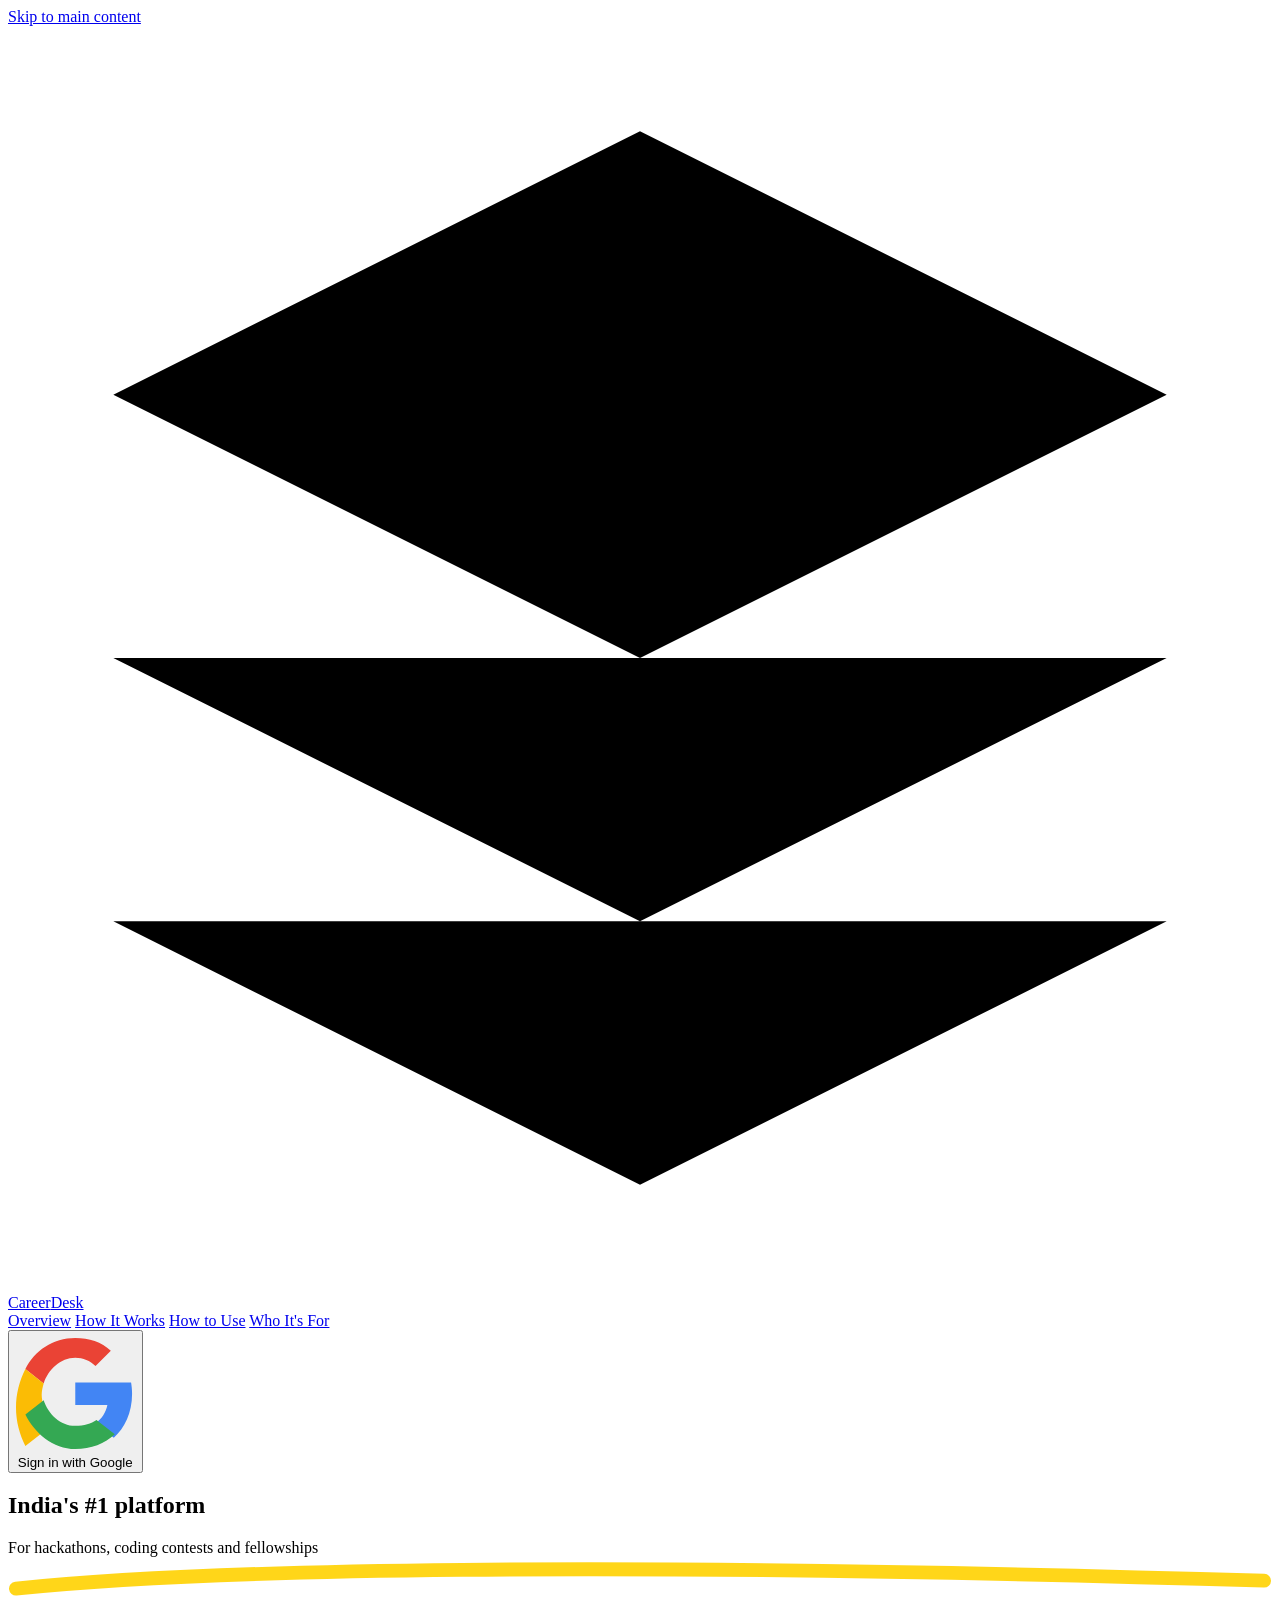
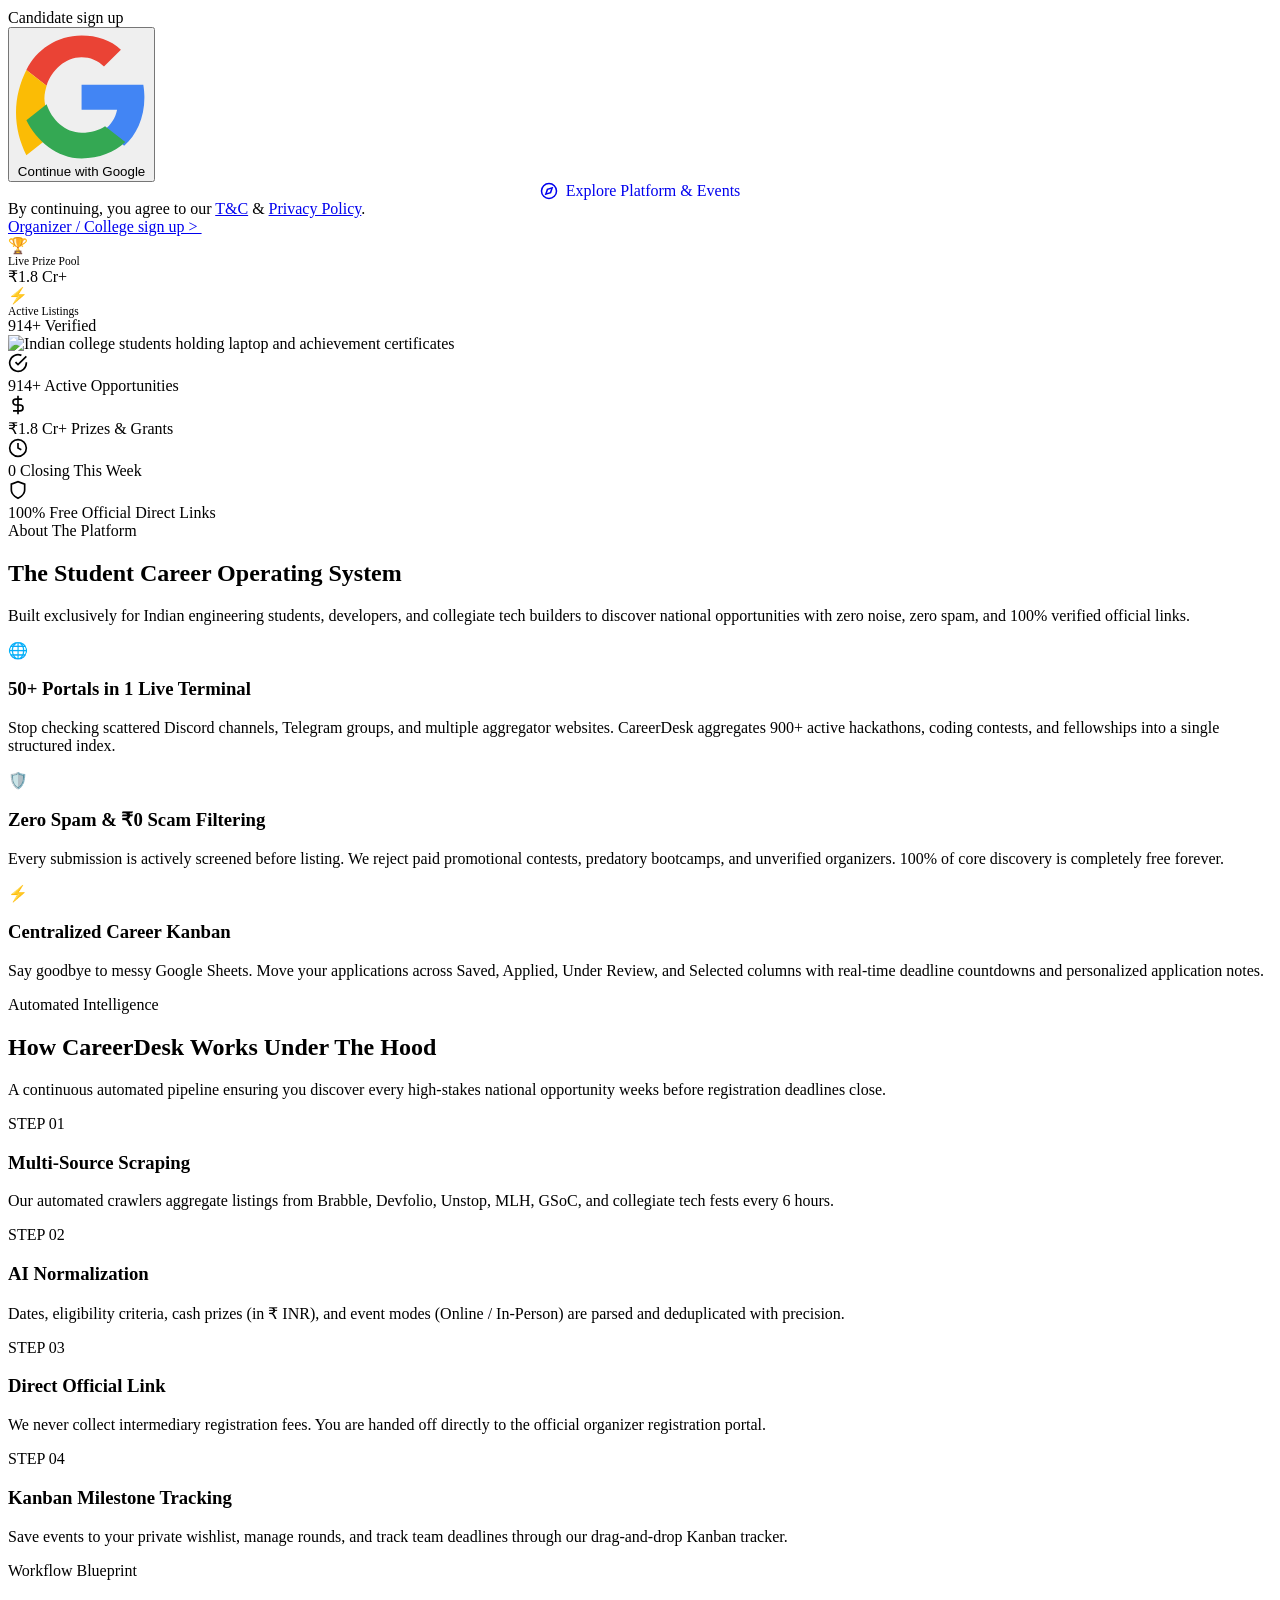
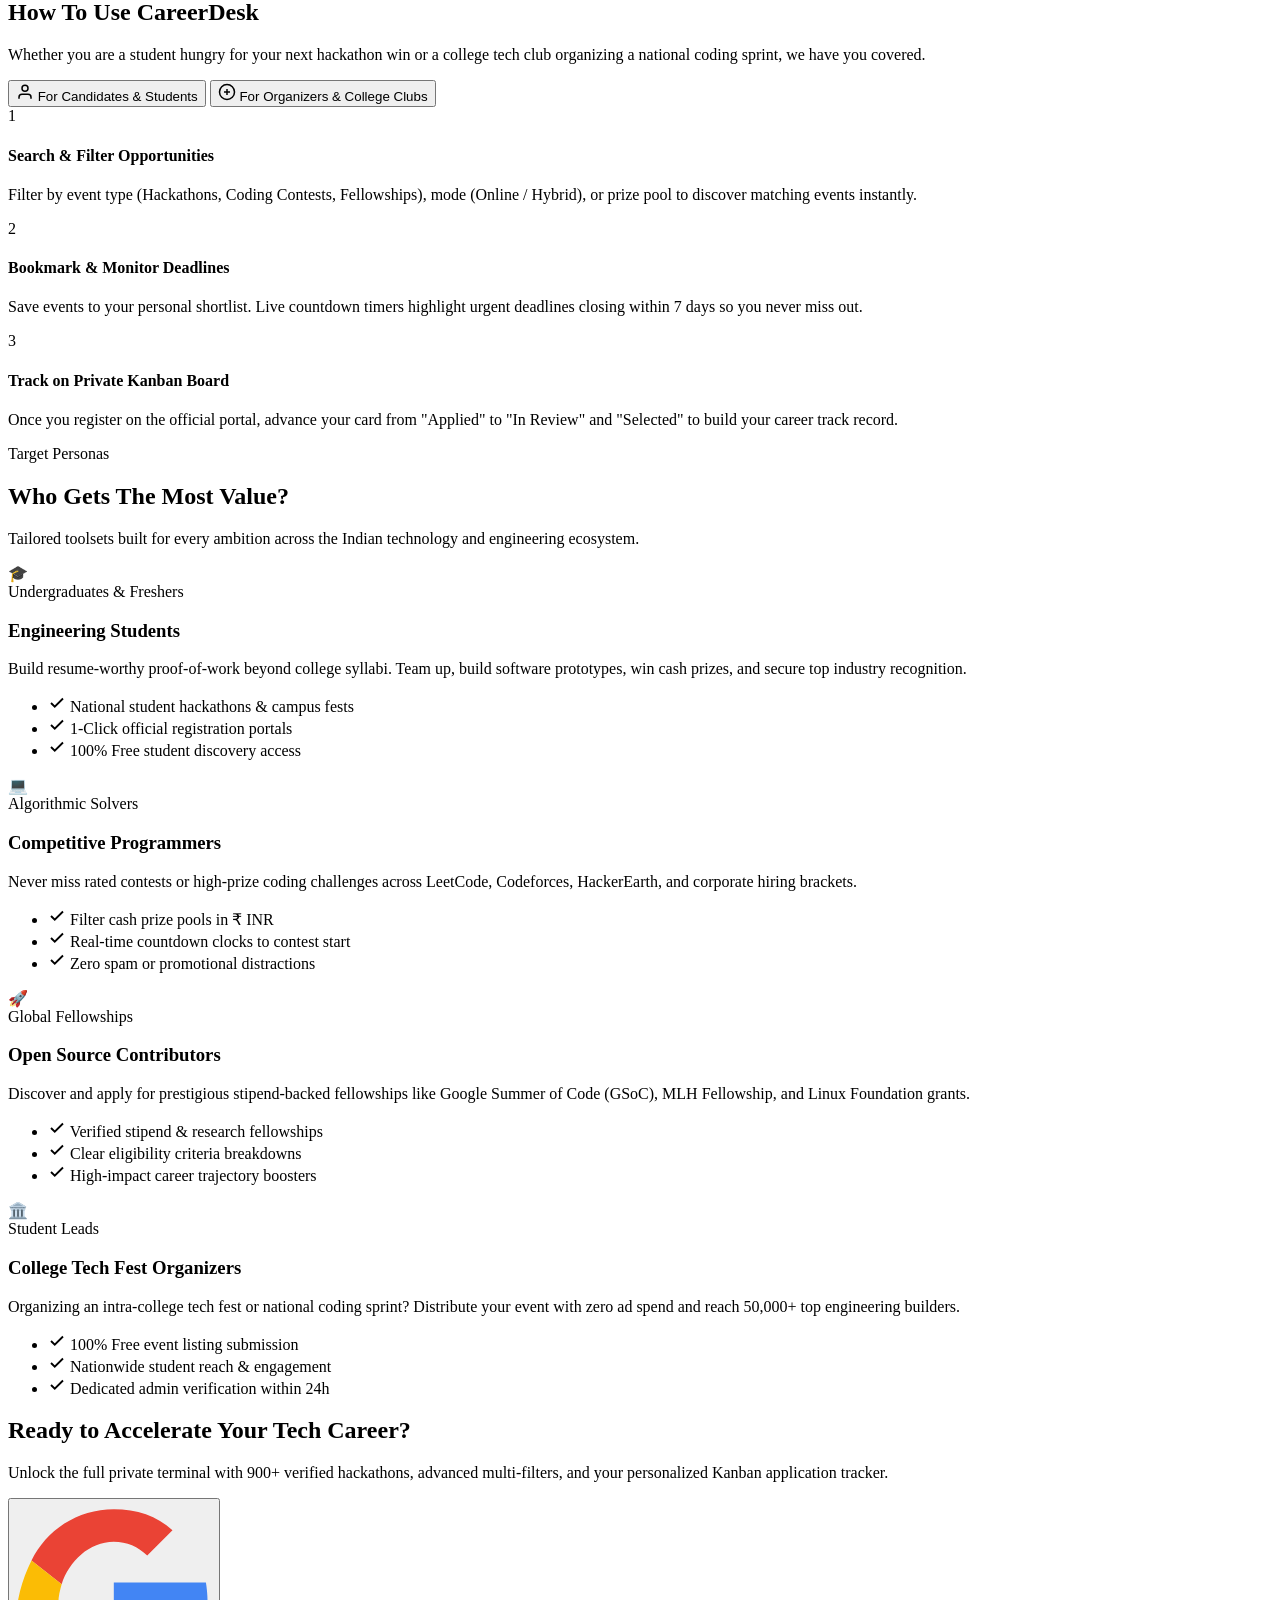
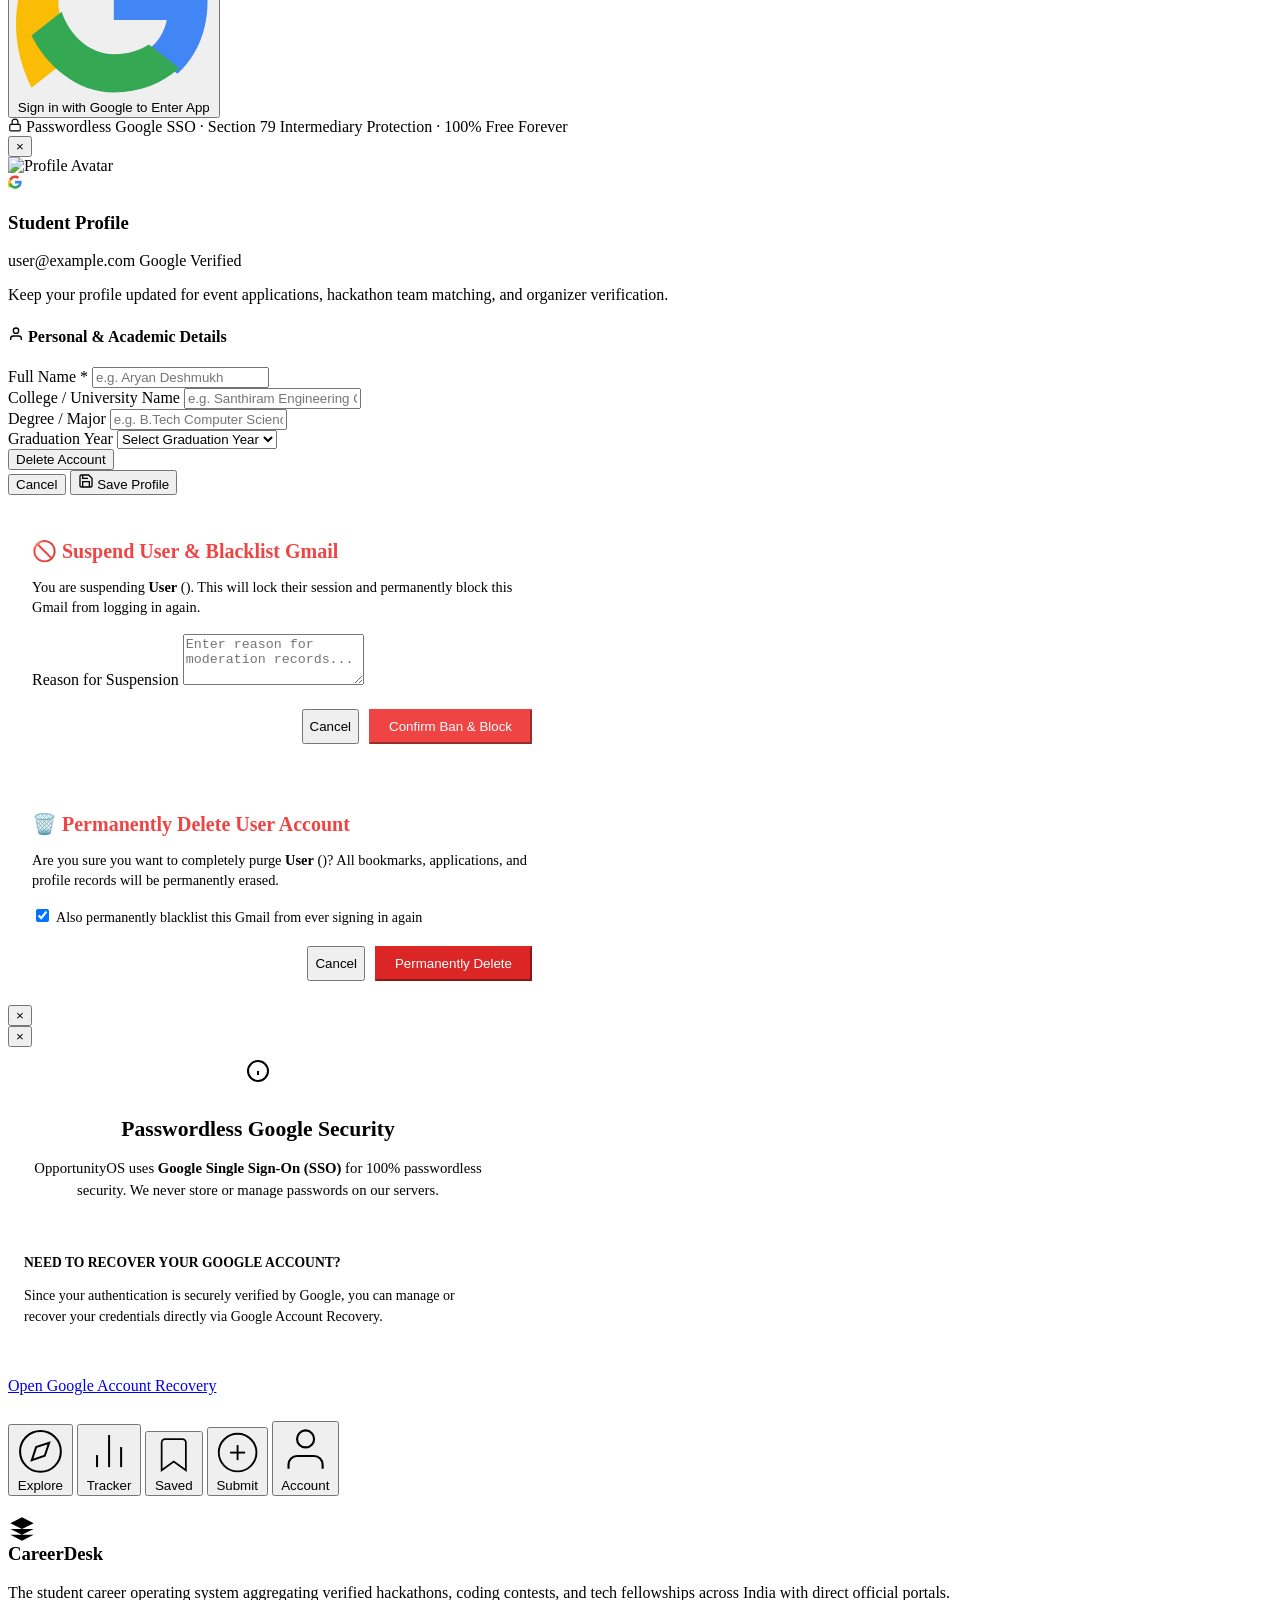
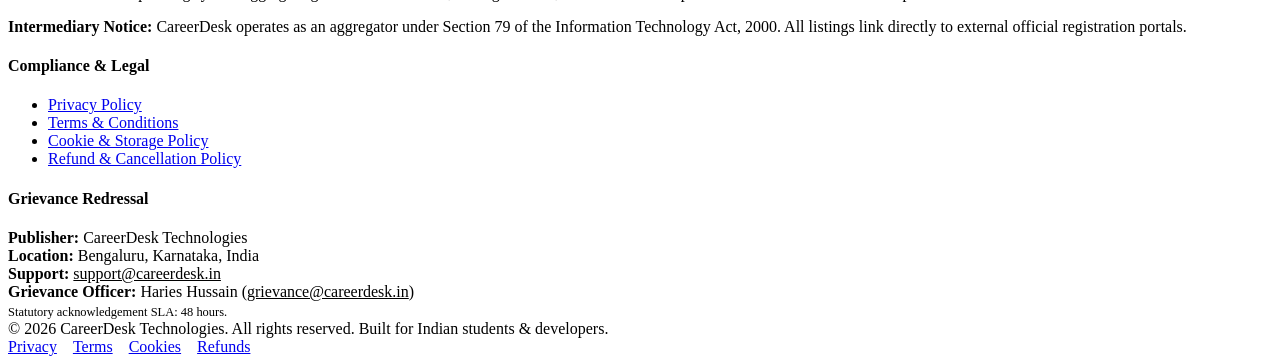
==== public/index.html @ f2e04ae6 "feat: Enterprise Admin Console with MNC governance, telemetry, ban/blacklist, and live Brabble sync" ====
<!DOCTYPE html>
<html lang="en">
<head>
  <meta charset="UTF-8">
  <meta name="viewport" content="width=device-width, initial-scale=1.0, user-scalable=0">
  <title>CareerDesk — India's #1 Platform for Hackathons, Coding Contests &amp; Competitions</title>
  <meta name="description" content="Discover 900+ national hackathons, coding contests, and student opportunities with ₹1.8 Cr+ in live prize pools. Official direct links, zero spam.">
  
  <!-- Custom Favicon (CareerDesk Monogram Squircle) -->
  <link rel="icon" type="image/svg+xml" href="/favicon.svg">
  <link rel="alternate icon" href="/favicon.svg">
  <link rel="apple-touch-icon" href="/favicon.svg">

  <!-- Open Graph / Facebook / LinkedIn / WhatsApp Social Share Cards -->
  <meta property="og:type" content="website">
  <meta property="og:url" content="https://careerdesk.in/">
  <meta property="og:title" content="CareerDesk — India's #1 Platform for Hackathons &amp; Contests">
  <meta property="og:description" content="Discover 900+ national hackathons, coding contests, and competitions with ₹1.8 Cr+ in live prize pools. Verified direct links, zero spam.">
  <meta property="og:image" content="/images/hero_students.jpg">
  <meta property="og:image:width" content="1200">
  <meta property="og:image:height" content="630">
  <meta property="og:site_name" content="CareerDesk">

  <!-- Twitter Card -->
  <meta name="twitter:card" content="summary_large_image">
  <meta name="twitter:url" content="https://careerdesk.in/">
  <meta name="twitter:title" content="CareerDesk — India's #1 Platform for Hackathons &amp; Contests">
  <meta name="twitter:description" content="Discover 900+ verified hackathons, coding contests, and fellowships with live prize pools. Track applications effortlessly.">
  <meta name="twitter:image" content="/images/hero_students.jpg">

  <!-- Design System & Google Fonts -->
  <link rel="stylesheet" href="/css/style.css">
</head>
<body>

  <!-- ── Global Broadcast Announcement Banner (Managed by Admin) ──────────── -->
  <div id="globalAnnouncementBanner" class="site-announcement-container" style="display: none;"></div>

  <!-- ── Skip to Main Content (WCAG 2.2 AA) ────────────────────────────── -->
  <a href="#mainContent" class="skip-link">Skip to main content</a>

  <!-- ── Top Header / Navbar (Internshala Clean White Style) ─────────────── -->
  <header class="site-header" role="banner">
    <div class="nav-container">
      <!-- Left: Brand Logo -->
      <a href="/" class="brand-wrapper" aria-label="CareerDesk Home">
        <div class="brand-logo-icon" aria-hidden="true">
          <svg viewBox="0 0 24 24"><path d="M12 2L2 7l10 5 10-5-10-5zM2 17l10 5 10-5M2 12l10 5 10-5"/></svg>
        </div>
        <span class="brand-title">Career<span>Desk</span></span>
      </a>

      <!-- Center: Guest Navigation Links (Visible when logged out) -->
      <nav class="guest-nav-links" id="guestNavLinks" role="navigation" aria-label="Product Navigation">
        <a href="#overview" class="guest-nav-link">Overview</a>
        <a href="#how-it-works" class="guest-nav-link">How It Works</a>
        <a href="#how-to-use" class="guest-nav-link">How to Use</a>
        <a href="#for-whom" class="guest-nav-link">Who It's For</a>
      </nav>

      <!-- Center: Desktop Navigation Tabs (Visible when logged in) -->
      <nav class="desktop-nav-links" id="navTabs" style="display: none;" role="navigation" aria-label="Workspace Navigation">
        <div class="nav-tab-item active" data-tab="explore">
          <svg width="18" height="18" viewBox="0 0 24 24" fill="none" stroke="currentColor" stroke-width="2">
            <circle cx="12" cy="12" r="10"></circle>
            <polygon points="16.24 7.76 14.12 14.12 7.76 16.24 9.88 9.88 16.24 7.76"></polygon>
          </svg>
          Explore All
        </div>

        <div class="nav-tab-item" data-tab="pipeline">
          <svg width="18" height="18" viewBox="0 0 24 24" fill="none" stroke="currentColor" stroke-width="2">
            <line x1="18" y1="20" x2="18" y2="10"></line>
            <line x1="12" y1="20" x2="12" y2="4"></line>
            <line x1="6" y1="20" x2="6" y2="14"></line>
          </svg>
          My Tracker
        </div>

        <div class="nav-tab-item" data-tab="bookmarks">
          <svg width="18" height="18" viewBox="0 0 24 24" fill="none" stroke="currentColor" stroke-width="2">
            <path d="M19 21l-7-5-7 5V5a2 2 0 0 1 2-2h10a2 2 0 0 1 2 2z"></path>
          </svg>
          Saved
          <span class="nav-badge-count" id="savedCountBadge">0</span>
        </div>

        <div class="nav-tab-item" data-tab="submit">
          <svg width="18" height="18" viewBox="0 0 24 24" fill="none" stroke="currentColor" stroke-width="2">
            <circle cx="12" cy="12" r="10"></circle>
            <line x1="12" y1="8" x2="12" y2="16"></line>
            <line x1="8" y1="12" x2="16" y2="12"></line>
          </svg>
          Post Event
          <span class="nav-badge-pill">Free</span>
        </div>

        <div class="nav-tab-item" data-tab="admin" id="adminNavTab" style="display: none;">
          <svg width="18" height="18" viewBox="0 0 24 24" fill="none" stroke="currentColor" stroke-width="2">
            <rect x="3" y="11" width="18" height="11" rx="2" ry="2"></rect>
            <path d="M7 11V7a5 5 0 0 1 10 0v4"></path>
          </svg>
          Admin
        </div>
      </nav>

      <!-- Right: Auth State -->
      <div class="nav-actions">
        <!-- Guest State: Google SSO Button -->
        <div id="guestAuthWrapper" style="display: flex; align-items: center; gap: 10px;">
          <button id="btnGoogleLogin" class="btn-header-google" aria-label="Sign in with Google">
            <svg viewBox="0 0 24 24" aria-hidden="true">
              <path fill="#EA4335" d="M12 5c1.6 0 3 .6 4.1 1.7l3.1-3.1C17.3 1.8 14.8 1 12 1 7.5 1 3.7 3.6 1.9 7.3l3.7 2.9C6.5 7.4 9 5 12 5z"/>
              <path fill="#4285F4" d="M23.5 12.3c0-.8-.1-1.7-.2-2.3H12v4.6h6.5c-.3 1.5-1.1 2.8-2.4 3.7l3.7 2.9c2.2-2 3.7-5 3.7-8.9z"/>
              <path fill="#FBBC05" d="M5.6 14.8c-.2-.7-.4-1.5-.4-2.3 0-.8.2-1.6.4-2.3L1.9 7.3C.7 9.7 0 12.3 0 15.1s.7 5.4 1.9 7.8l3.7-2.9z"/>
              <path fill="#34A853" d="M12 23.5c3.2 0 6-1.1 8-3l-3.7-2.9c-1.1.7-2.5 1.2-4.3 1.2-3 0-5.5-2.4-6.4-5.2L1.9 16.5C3.7 20.2 7.5 23.5 12 23.5z"/>
            </svg>
            Sign in with Google
          </button>
        </div>

        <!-- Authenticated State: Admin Console Button & User Profile Dropdown -->
        <button id="btnNavbarAdminConsole" class="btn-navbar-admin" style="display: none;" title="Open Enterprise Admin Console">
          <span style="font-size: 1rem; line-height: 1;">👑</span>
          <span class="admin-btn-text">Admin Console</span>
        </button>

        <div id="userProfileMenu" class="user-profile-menu" style="display: none;" role="button" aria-haspopup="true" aria-expanded="false" tabindex="0" aria-label="User account menu">
          <img id="navUserAvatar" class="user-avatar" src="" alt="Profile avatar">
          <div class="user-info">
            <span id="navUserName" class="user-name">Student</span>
            <span id="navUserRole" class="user-role-tag">Student</span>
          </div>
          <svg width="14" height="14" viewBox="0 0 24 24" fill="none" stroke="currentColor" stroke-width="2" style="color: var(--text-muted);" aria-hidden="true">
            <polyline points="6 9 12 15 18 9"></polyline>
          </svg>

          <!-- Dropdown Menu -->
          <div id="userDropdown" class="user-dropdown" role="menu">
            <a href="#" id="btnDropdownAdminConsole" class="dropdown-item dropdown-item-admin" style="display: none;" role="menuitem">
              <span style="font-size: 1.1rem; line-height: 1;">👑</span>
              <strong>Admin Console</strong>
              <span class="admin-badge badge-role-admin" style="margin-left: auto;">PRO</span>
            </a>
            <a href="#" id="btnOpenProfileModal" class="dropdown-item" role="menuitem">
              <svg width="16" height="16" viewBox="0 0 24 24" fill="none" stroke="currentColor" stroke-width="2" aria-hidden="true">
                <path d="M20 21v-2a4 4 0 0 0-4-4H8a4 4 0 0 0-4 4v2"></path>
                <circle cx="12" cy="7" r="4"></circle>
              </svg>
              My Profile &amp; Details
            </a>
            <a href="#" class="dropdown-item" role="menuitem" onclick="window.app.switchTab('pipeline')">
              <svg width="16" height="16" viewBox="0 0 24 24" fill="none" stroke="currentColor" stroke-width="2" aria-hidden="true">
                <line x1="18" y1="20" x2="18" y2="10"></line>
                <line x1="12" y1="20" x2="12" y2="4"></line>
                <line x1="6" y1="20" x2="6" y2="14"></line>
              </svg>
              My Application Tracker
            </a>
            <a href="#" class="dropdown-item" role="menuitem" onclick="window.app.switchTab('bookmarks')">
              <svg width="16" height="16" viewBox="0 0 24 24" fill="none" stroke="currentColor" stroke-width="2" aria-hidden="true">
                <path d="M19 21l-7-5-7 5V5a2 2 0 0 1 2-2h10a2 2 0 0 1 2 2z"></path>
              </svg>
              Saved Bookmarks
            </a>
            <a href="#" id="btnForgotPassword" class="dropdown-item" role="menuitem">
              <svg width="16" height="16" viewBox="0 0 24 24" fill="none" stroke="currentColor" stroke-width="2" aria-hidden="true">
                <circle cx="12" cy="12" r="10"></circle>
                <path d="M9.09 9a3 3 0 0 1 5.83 1c0 2-3 3-3 3"></path>
                <line x1="12" y1="17" x2="12.01" y2="17"></line>
              </svg>
              Security &amp; Account
            </a>
            <a href="#" id="btnDeleteAccount" class="dropdown-item danger" role="menuitem">
              <svg width="16" height="16" viewBox="0 0 24 24" fill="none" stroke="currentColor" stroke-width="2" aria-hidden="true">
                <polyline points="3 6 5 6 21 6"></polyline>
                <path d="M19 6v14a2 2 0 0 1-2 2H7a2 2 0 0 1-2-2V6m3 0V4a2 2 0 0 1 2-2h4a2 2 0 0 1 2 2v2"></path>
              </svg>
              Delete Account (Erasure)
            </a>
            <div class="dropdown-divider"></div>
            <button id="btnLogout" class="dropdown-item" role="menuitem" style="color: var(--text-muted);">
              <svg width="16" height="16" viewBox="0 0 24 24" fill="none" stroke="currentColor" stroke-width="2" aria-hidden="true">
                <path d="M9 21H5a2 2 0 0 1-2-2V5a2 2 0 0 1 2-2h4"></path>
                <polyline points="16 17 21 12 16 7"></polyline>
                <line x1="21" y1="12" x2="9" y2="12"></line>
              </svg>
              Sign Out
            </button>
          </div>
        </div>
      </div>
    </div>
  </header>

  <!-- ═══════════════════════════════════════════════════════════════════════════
       1. PUBLIC MARKETING & PRODUCT TOUR (Visible for unauthenticated visitors)
       ═══════════════════════════════════════════════════════════════════════════ -->
  <div id="landingView">
    <!-- ── Hero Banner Section (Internshala Split Layout Reference) ─────────── -->
    <section class="hero-wrapper" role="region" aria-label="Hero Section">
      <div class="hero-inner">
        <!-- Left Column: Title & Conversion Card -->
        <div class="hero-left-content">
          <div class="hero-heading">
            <h1 class="hero-title-main">
              India's <span class="yellow-highlight">#1 platform</span>
            </h1>
            <div class="hero-subheading">
              For hackathons, coding contests and fellowships
              <svg class="hero-subheading-underline" viewBox="0 0 320 12" fill="none" preserveAspectRatio="none">
                <path d="M2 8C50 3 150 1 318 6" stroke="rgba(255, 210, 0, 0.9)" stroke-width="3.5" stroke-linecap="round"/>
              </svg>
            </div>
          </div>

          <!-- Candidate Sign up Card -->
          <div class="candidate-signup-box">
            <div class="candidate-tag">
              <span class="candidate-tag-dot"></span>
              Candidate sign up
            </div>

            <div class="signup-buttons-row">
              <button id="btnHeroGoogle" class="btn-signup-google" aria-label="Continue with Google">
                <svg viewBox="0 0 24 24" aria-hidden="true">
                  <path fill="#EA4335" d="M12 5c1.6 0 3 .6 4.1 1.7l3.1-3.1C17.3 1.8 14.8 1 12 1 7.5 1 3.7 3.6 1.9 7.3l3.7 2.9C6.5 7.4 9 5 12 5z"/>
                  <path fill="#4285F4" d="M23.5 12.3c0-.8-.1-1.7-.2-2.3H12v4.6h6.5c-.3 1.5-1.1 2.8-2.4 3.7l3.7 2.9c2.2-2 3.7-5 3.7-8.9z"/>
                  <path fill="#FBBC05" d="M5.6 14.8c-.2-.7-.4-1.5-.4-2.3 0-.8.2-1.6.4-2.3L1.9 7.3C.7 9.7 0 12.3 0 15.1s.7 5.4 1.9 7.8l3.7-2.9z"/>
                  <path fill="#34A853" d="M12 23.5c3.2 0 6-1.1 8-3l-3.7-2.9c-1.1.7-2.5 1.2-4.3 1.2-3 0-5.5-2.4-6.4-5.2L1.9 16.5C3.7 20.2 7.5 23.5 12 23.5z"/>
                </svg>
                Continue with Google
              </button>

              <a href="#overview" class="btn-signup-email" aria-label="Explore Platform & Events" style="display: flex; align-items: center; justify-content: center; gap: 8px; text-decoration: none;">
                <svg width="18" height="18" viewBox="0 0 24 24" fill="none" stroke="currentColor" stroke-width="2" aria-hidden="true">
                  <circle cx="12" cy="12" r="10"></circle>
                  <polygon points="16.24 7.76 14.12 14.12 7.76 16.24 9.88 9.88 16.24 7.76"></polygon>
                </svg>
                Explore Platform &amp; Events
              </a>
            </div>

            <div class="hero-tnc-notice">
              By continuing, you agree to our <a href="/terms.html" target="_blank">T&amp;C</a> &amp; <a href="/privacy.html" target="_blank">Privacy Policy</a>.
            </div>
          </div>

          <!-- Secondary Links: Organizer & How It Works -->
          <div class="hero-sublinks-wrapper">
            <a href="#how-to-use" id="btnHeroSubmit" class="hero-secondary-link">
              Organizer / College sign up &gt;
            </a>
            <span style="color: rgba(255,255,255,0.4);">&bull;</span>
            <a href="#overview" class="hero-secondary-link" style="color: rgba(255,255,255,0.85); font-weight: 500;">
              How It Works &gt;
            </a>
          </div>
        </div>

        <!-- Right Column: Student Photography & Floating Badges -->
        <div class="hero-right-image-container">
          <!-- Floating Micro-Badges -->
          <div class="floating-chip top-left">
            <div class="chip-icon">🏆</div>
            <div>
              <div style="font-size: 0.72rem; color: var(--text-muted); font-weight: 500;">Live Prize Pool</div>
              <div id="heroPrizeBadge">₹1.8 Cr+</div>
            </div>
          </div>

          <div class="floating-chip bottom-right">
            <div class="chip-icon orange">⚡</div>
            <div>
              <div style="font-size: 0.72rem; color: var(--text-muted); font-weight: 500;">Active Listings</div>
              <div id="heroActiveBadge">914+ Verified</div>
            </div>
          </div>

          <img src="/images/hero_students.jpg" alt="Indian college students holding laptop and achievement certificates" class="hero-students-img" width="680" height="420">
        </div>
      </div>
    </section>

    <!-- ── Credibility Stats Strip ─────────────────────────────────────────── -->
    <section class="credibility-strip" role="region" aria-label="Platform Highlights">
      <div class="credibility-inner">
        <div class="cred-item">
          <div class="cred-icon-box">
            <svg width="20" height="20" viewBox="0 0 24 24" fill="none" stroke="currentColor" stroke-width="2"><path d="M22 11.08V12a10 10 0 1 1-5.93-9.14"></path><polyline points="22 4 12 14.01 9 11.01"></polyline></svg>
          </div>
          <div class="cred-text">
            <span class="cred-value" id="statActiveCount">914+</span>
            <span class="cred-label">Active Opportunities</span>
          </div>
        </div>

        <div class="cred-item">
          <div class="cred-icon-box" style="background: var(--accent-green-light); color: var(--accent-green);">
            <svg width="20" height="20" viewBox="0 0 24 24" fill="none" stroke="currentColor" stroke-width="2"><line x1="12" y1="1" x2="12" y2="23"></line><path d="M17 5H9.5a3.5 3.5 0 0 0 0 7h5a3.5 3.5 0 0 1 0 7H6"></path></svg>
          </div>
          <div class="cred-text">
            <span class="cred-value" id="statPrizeCount">₹1.8 Cr+</span>
            <span class="cred-label">Prizes &amp; Grants</span>
          </div>
        </div>

        <div class="cred-item">
          <div class="cred-icon-box" style="background: var(--accent-orange-light); color: var(--accent-orange);">
            <svg width="20" height="20" viewBox="0 0 24 24" fill="none" stroke="currentColor" stroke-width="2"><circle cx="12" cy="12" r="10"></circle><polyline points="12 6 12 12 16 14"></polyline></svg>
          </div>
          <div class="cred-text">
            <span class="cred-value" id="statUrgentCount">0</span>
            <span class="cred-label">Closing This Week</span>
          </div>
        </div>

        <div class="cred-item">
          <div class="cred-icon-box" style="background: var(--accent-purple-light); color: var(--accent-purple);">
            <svg width="20" height="20" viewBox="0 0 24 24" fill="none" stroke="currentColor" stroke-width="2"><path d="M12 22s8-4 8-10V5l-8-3-8 3v7c0 6 8 10 8 10z"></path></svg>
          </div>
          <div class="cred-text">
            <span class="cred-value">100% Free</span>
            <span class="cred-label">Official Direct Links</span>
          </div>
        </div>
      </div>
    </section>

    <!-- ── Section 1: What is CareerDesk? (Platform Vision) ─────────────── -->
    <section id="overview" class="landing-section">
      <div class="section-center-head reveal-on-scroll">
        <span class="section-tag-pill">About The Platform</span>
        <h2 class="section-main-title">The Student Career Operating System</h2>
        <p class="section-desc">
          Built exclusively for Indian engineering students, developers, and collegiate tech builders to discover national opportunities with zero noise, zero spam, and 100% verified official links.
        </p>
      </div>

      <div class="pillars-grid">
        <div class="pillar-card reveal-on-scroll">
          <div class="pillar-icon-box blue">🌐</div>
          <h3 class="pillar-title">50+ Portals in 1 Live Terminal</h3>
          <p class="pillar-text">
            Stop checking scattered Discord channels, Telegram groups, and multiple aggregator websites. CareerDesk aggregates 900+ active hackathons, coding contests, and fellowships into a single structured index.
          </p>
        </div>

        <div class="pillar-card reveal-on-scroll">
          <div class="pillar-icon-box green">🛡️</div>
          <h3 class="pillar-title">Zero Spam &amp; ₹0 Scam Filtering</h3>
          <p class="pillar-text">
            Every submission is actively screened before listing. We reject paid promotional contests, predatory bootcamps, and unverified organizers. 100% of core discovery is completely free forever.
          </p>
        </div>

        <div class="pillar-card reveal-on-scroll">
          <div class="pillar-icon-box purple">⚡</div>
          <h3 class="pillar-title">Centralized Career Kanban</h3>
          <p class="pillar-text">
            Say goodbye to messy Google Sheets. Move your applications across Saved, Applied, Under Review, and Selected columns with real-time deadline countdowns and personalized application notes.
          </p>
        </div>
      </div>
    </section>

    <!-- ── Section 2: How It Works (4-Step Animated Pipeline) ──────────────── -->
    <section id="how-it-works" class="landing-section-full">
      <div class="landing-section-inner">
        <div class="section-center-head reveal-on-scroll">
          <span class="section-tag-pill orange">Automated Intelligence</span>
          <h2 class="section-main-title">How CareerDesk Works Under The Hood</h2>
          <p class="section-desc">
            A continuous automated pipeline ensuring you discover every high-stakes national opportunity weeks before registration deadlines close.
          </p>
        </div>

        <div class="pipeline-steps-grid">
          <div class="step-card reveal-on-scroll">
            <span class="step-number">STEP 01</span>
            <h3 class="step-title">Multi-Source Scraping</h3>
            <p class="step-desc">
              Our automated crawlers aggregate listings from Brabble, Devfolio, Unstop, MLH, GSoC, and collegiate tech fests every 6 hours.
            </p>
          </div>

          <div class="step-card reveal-on-scroll">
            <span class="step-number">STEP 02</span>
            <h3 class="step-title">AI Normalization</h3>
            <p class="step-desc">
              Dates, eligibility criteria, cash prizes (in ₹ INR), and event modes (Online / In-Person) are parsed and deduplicated with precision.
            </p>
          </div>

          <div class="step-card reveal-on-scroll">
            <span class="step-number">STEP 03</span>
            <h3 class="step-title">Direct Official Link</h3>
            <p class="step-desc">
              We never collect intermediary registration fees. You are handed off directly to the official organizer registration portal.
            </p>
          </div>

          <div class="step-card reveal-on-scroll">
            <span class="step-number">STEP 04</span>
            <h3 class="step-title">Kanban Milestone Tracking</h3>
            <p class="step-desc">
              Save events to your private wishlist, manage rounds, and track team deadlines through our drag-and-drop Kanban tracker.
            </p>
          </div>
        </div>
      </div>
    </section>

    <!-- ── Section 3: How to Use It (Role Switcher Tabs) ───────────────────── -->
    <section id="how-to-use" class="landing-section">
      <div class="section-center-head reveal-on-scroll">
        <span class="section-tag-pill purple">Workflow Blueprint</span>
        <h2 class="section-main-title">How To Use CareerDesk</h2>
        <p class="section-desc">
          Whether you are a student hungry for your next hackathon win or a college tech club organizing a national coding sprint, we have you covered.
        </p>
      </div>

      <!-- Segmented Role Control -->
      <div class="role-tabs-wrap reveal-on-scroll">
        <div class="role-segmented-control" role="tablist">
          <button class="role-tab-btn active" id="roleTabCandidate" role="tab" aria-selected="true">
            <svg width="18" height="18" viewBox="0 0 24 24" fill="none" stroke="currentColor" stroke-width="2"><path d="M20 21v-2a4 4 0 0 0-4-4H8a4 4 0 0 0-4 4v2"></path><circle cx="12" cy="7" r="4"></circle></svg>
            For Candidates &amp; Students
          </button>
          <button class="role-tab-btn" id="roleTabOrganizer" role="tab" aria-selected="false">
            <svg width="18" height="18" viewBox="0 0 24 24" fill="none" stroke="currentColor" stroke-width="2"><circle cx="12" cy="12" r="10"></circle><line x1="12" y1="8" x2="12" y2="16"></line><line x1="8" y1="12" x2="16" y2="12"></line></svg>
            For Organizers &amp; College Clubs
          </button>
        </div>
      </div>

      <!-- Candidates Workflow Panel -->
      <div id="rolePanelCandidate" class="role-workflow-grid">
        <div class="workflow-card reveal-on-scroll">
          <div class="workflow-badge-index">1</div>
          <h4>Search &amp; Filter Opportunities</h4>
          <p>Filter by event type (Hackathons, Coding Contests, Fellowships), mode (Online / Hybrid), or prize pool to discover matching events instantly.</p>
        </div>

        <div class="workflow-card reveal-on-scroll">
          <div class="workflow-badge-index">2</div>
          <h4>Bookmark &amp; Monitor Deadlines</h4>
          <p>Save events to your personal shortlist. Live countdown timers highlight urgent deadlines closing within 7 days so you never miss out.</p>
        </div>

        <div class="workflow-card reveal-on-scroll">
          <div class="workflow-badge-index">3</div>
          <h4>Track on Private Kanban Board</h4>
          <p>Once you register on the official portal, advance your card from "Applied" to "In Review" and "Selected" to build your career track record.</p>
        </div>
      </div>

      <!-- Organizers Workflow Panel (Hidden by default) -->
      <div id="rolePanelOrganizer" class="role-workflow-grid" style="display: none;">
        <div class="workflow-card reveal-on-scroll">
          <div class="workflow-badge-index">1</div>
          <h4>Submit Competition Details</h4>
          <p>Fill out the free community submission form with your event title, problem statements, registration deadline, and official link.</p>
        </div>

        <div class="workflow-card reveal-on-scroll">
          <div class="workflow-badge-index">2</div>
          <h4>Fast 24h Moderation Check</h4>
          <p>Our admin moderation desk reviews your listing for authenticity, verified official URLs, and student safety within 24 hours.</p>
        </div>

        <div class="workflow-card reveal-on-scroll">
          <div class="workflow-badge-index">3</div>
          <h4>Reach 50,000+ Active Students</h4>
          <p>Once approved, your event appears directly on the live CareerDesk terminal, viewed daily by ambitious engineering students nationwide.</p>
        </div>
      </div>
    </section>

    <!-- ── Section 4: Who Is It For? (Bento Persona Grid) ──────────────────── -->
    <section id="for-whom" class="landing-section-full">
      <div class="landing-section-inner">
        <div class="section-center-head reveal-on-scroll">
          <span class="section-tag-pill">Target Personas</span>
          <h2 class="section-main-title">Who Gets The Most Value?</h2>
          <p class="section-desc">
            Tailored toolsets built for every ambition across the Indian technology and engineering ecosystem.
          </p>
        </div>

        <div class="persona-bento-grid">
          <!-- Persona 1 -->
          <div class="persona-card reveal-on-scroll">
            <div class="persona-header">
              <div class="persona-avatar-box" style="background: var(--brand-primary-light); color: var(--brand-primary);">🎓</div>
              <div>
                <span class="persona-tag">Undergraduates &amp; Freshers</span>
                <h3 class="persona-title">Engineering Students</h3>
              </div>
            </div>
            <p class="persona-desc">
              Build resume-worthy proof-of-work beyond college syllabi. Team up, build software prototypes, win cash prizes, and secure top industry recognition.
            </p>
            <ul class="persona-features-list">
              <li><svg width="18" height="18" viewBox="0 0 24 24" fill="none" stroke="currentColor" stroke-width="2.5"><polyline points="20 6 9 17 4 12"></polyline></svg> National student hackathons &amp; campus fests</li>
              <li><svg width="18" height="18" viewBox="0 0 24 24" fill="none" stroke="currentColor" stroke-width="2.5"><polyline points="20 6 9 17 4 12"></polyline></svg> 1-Click official registration portals</li>
              <li><svg width="18" height="18" viewBox="0 0 24 24" fill="none" stroke="currentColor" stroke-width="2.5"><polyline points="20 6 9 17 4 12"></polyline></svg> 100% Free student discovery access</li>
            </ul>
          </div>

          <!-- Persona 2 -->
          <div class="persona-card accent-orange reveal-on-scroll">
            <div class="persona-header">
              <div class="persona-avatar-box" style="background: var(--accent-orange-light); color: var(--accent-orange);">💻</div>
              <div>
                <span class="persona-tag" style="color: var(--accent-orange);">Algorithmic Solvers</span>
                <h3 class="persona-title">Competitive Programmers</h3>
              </div>
            </div>
            <p class="persona-desc">
              Never miss rated contests or high-prize coding challenges across LeetCode, Codeforces, HackerEarth, and corporate hiring brackets.
            </p>
            <ul class="persona-features-list">
              <li><svg width="18" height="18" viewBox="0 0 24 24" fill="none" stroke="currentColor" stroke-width="2.5"><polyline points="20 6 9 17 4 12"></polyline></svg> Filter cash prize pools in ₹ INR</li>
              <li><svg width="18" height="18" viewBox="0 0 24 24" fill="none" stroke="currentColor" stroke-width="2.5"><polyline points="20 6 9 17 4 12"></polyline></svg> Real-time countdown clocks to contest start</li>
              <li><svg width="18" height="18" viewBox="0 0 24 24" fill="none" stroke="currentColor" stroke-width="2.5"><polyline points="20 6 9 17 4 12"></polyline></svg> Zero spam or promotional distractions</li>
            </ul>
          </div>

          <!-- Persona 3 -->
          <div class="persona-card accent-purple reveal-on-scroll">
            <div class="persona-header">
              <div class="persona-avatar-box" style="background: var(--accent-purple-light); color: var(--accent-purple);">🚀</div>
              <div>
                <span class="persona-tag" style="color: var(--accent-purple);">Global Fellowships</span>
                <h3 class="persona-title">Open Source Contributors</h3>
              </div>
            </div>
            <p class="persona-desc">
              Discover and apply for prestigious stipend-backed fellowships like Google Summer of Code (GSoC), MLH Fellowship, and Linux Foundation grants.
            </p>
            <ul class="persona-features-list">
              <li><svg width="18" height="18" viewBox="0 0 24 24" fill="none" stroke="currentColor" stroke-width="2.5"><polyline points="20 6 9 17 4 12"></polyline></svg> Verified stipend &amp; research fellowships</li>
              <li><svg width="18" height="18" viewBox="0 0 24 24" fill="none" stroke="currentColor" stroke-width="2.5"><polyline points="20 6 9 17 4 12"></polyline></svg> Clear eligibility criteria breakdowns</li>
              <li><svg width="18" height="18" viewBox="0 0 24 24" fill="none" stroke="currentColor" stroke-width="2.5"><polyline points="20 6 9 17 4 12"></polyline></svg> High-impact career trajectory boosters</li>
            </ul>
          </div>

          <!-- Persona 4 -->
          <div class="persona-card accent-green reveal-on-scroll">
            <div class="persona-header">
              <div class="persona-avatar-box" style="background: var(--accent-green-light); color: var(--accent-green);">🏛️</div>
              <div>
                <span class="persona-tag" style="color: var(--accent-green);">Student Leads</span>
                <h3 class="persona-title">College Tech Fest Organizers</h3>
              </div>
            </div>
            <p class="persona-desc">
              Organizing an intra-college tech fest or national coding sprint? Distribute your event with zero ad spend and reach 50,000+ top engineering builders.
            </p>
            <ul class="persona-features-list">
              <li><svg width="18" height="18" viewBox="0 0 24 24" fill="none" stroke="currentColor" stroke-width="2.5"><polyline points="20 6 9 17 4 12"></polyline></svg> 100% Free event listing submission</li>
              <li><svg width="18" height="18" viewBox="0 0 24 24" fill="none" stroke="currentColor" stroke-width="2.5"><polyline points="20 6 9 17 4 12"></polyline></svg> Nationwide student reach &amp; engagement</li>
              <li><svg width="18" height="18" viewBox="0 0 24 24" fill="none" stroke="currentColor" stroke-width="2.5"><polyline points="20 6 9 17 4 12"></polyline></svg> Dedicated admin verification within 24h</li>
            </ul>
          </div>
        </div>
      </div>
    </section>

    <!-- ── Section 5: High-Conversion CTA Banner ────────────────────────────── -->
    <section id="cta-join" class="landing-section">
      <div class="landing-cta-banner reveal-on-scroll">
        <h2 class="cta-title">Ready to Accelerate Your Tech Career?</h2>
        <p class="cta-sub">
          Unlock the full private terminal with 900+ verified hackathons, advanced multi-filters, and your personalized Kanban application tracker.
        </p>

        <div class="cta-actions-row">
          <button id="btnCtaGoogle" class="btn-cta-google" aria-label="Sign in with Google">
            <svg viewBox="0 0 24 24" aria-hidden="true">
              <path fill="#EA4335" d="M12 5c1.6 0 3 .6 4.1 1.7l3.1-3.1C17.3 1.8 14.8 1 12 1 7.5 1 3.7 3.6 1.9 7.3l3.7 2.9C6.5 7.4 9 5 12 5z"/>
              <path fill="#4285F4" d="M23.5 12.3c0-.8-.1-1.7-.2-2.3H12v4.6h6.5c-.3 1.5-1.1 2.8-2.4 3.7l3.7 2.9c2.2-2 3.7-5 3.7-8.9z"/>
              <path fill="#FBBC05" d="M5.6 14.8c-.2-.7-.4-1.5-.4-2.3 0-.8.2-1.6.4-2.3L1.9 7.3C.7 9.7 0 12.3 0 15.1s.7 5.4 1.9 7.8l3.7-2.9z"/>
              <path fill="#34A853" d="M12 23.5c3.2 0 6-1.1 8-3l-3.7-2.9c-1.1.7-2.5 1.2-4.3 1.2-3 0-5.5-2.4-6.4-5.2L1.9 16.5C3.7 20.2 7.5 23.5 12 23.5z"/>
            </svg>
            Sign in with Google to Enter App
          </button>
        </div>

        <div class="cta-guarantee-note">
          <svg width="14" height="14" viewBox="0 0 24 24" fill="none" stroke="currentColor" stroke-width="2"><rect x="3" y="11" width="18" height="11" rx="2" ry="2"></rect><path d="M7 11V7a5 5 0 0 1 10 0v4"></path></svg>
          Passwordless Google SSO · Section 79 Intermediary Protection · 100% Free Forever
        </div>
      </div>
    </section>
  </div>
  <!-- ══ End of Public Marketing & Product Tour ═════════════════════════════ -->

  <!-- ═══════════════════════════════════════════════════════════════════════════
       2. PRIVATE AUTHENTICATED APP WORKSPACE (Gated: Visible after login)
       ═══════════════════════════════════════════════════════════════════════════ -->
  <div id="appWorkspace" style="display: none;">
    <!-- Workspace Subbar -->
    <div class="workspace-subbar">
      <div class="workspace-subbar-inner">
        <div class="workspace-user-badge">
          <span style="font-size: 0.84rem; color: var(--text-muted); font-weight: 500;">Private Terminal:</span>
          <span id="workspaceActiveTabLabel" style="font-family: var(--font-heading); font-size: 0.94rem; font-weight: 700; color: var(--brand-primary);">
            Explore Opportunities
          </span>
        </div>

        <div class="workspace-actions">
          <button id="btnToggleLandingGuide" class="btn-outline-subtle" aria-label="View Platform Guide">
            <svg width="14" height="14" viewBox="0 0 24 24" fill="none" stroke="currentColor" stroke-width="2"><circle cx="12" cy="12" r="10"></circle><path d="M9.09 9a3 3 0 0 1 5.83 1c0 2-3 3-3 3"></path><line x1="12" y1="17" x2="12.01" y2="17"></line></svg>
            Product Guide
          </button>
          <button id="btnWorkspaceLogout" class="btn-outline-subtle" style="color: #EF4444;" aria-label="Sign Out">
            <svg width="14" height="14" viewBox="0 0 24 24" fill="none" stroke="currentColor" stroke-width="2"><path d="M9 21H5a2 2 0 0 1-2-2V5a2 2 0 0 1 2-2h4"></path><polyline points="16 17 21 12 16 7"></polyline><line x1="21" y1="12" x2="9" y2="12"></line></svg>
            Sign Out
          </button>
        </div>
      </div>
    </div>

    <!-- ── Main Application Content ─────────────────────────────────────────── -->
    <main id="mainContent" class="main-wrapper" role="main">

    <!-- View 1: Explore / Search / Discover Opportunities -->
    <div id="exploreView" class="view-panel active">
      <div class="section-header-row">
        <h2 class="section-title">What are you looking for today?</h2>
        <p class="section-subtitle">Discover top national hackathons, coding contests, hiring challenges, and tech fellowships.</p>
      </div>

      <!-- Controls: Category Pills & Search -->
      <section class="controls-card" id="controlsSection">
        <!-- Horizontal Scrollable Category Pills -->
        <div class="pill-carousel-wrapper" role="tablist" aria-label="Category Filters">
          <button class="filter-pill active" data-type="all" role="tab">All Opportunities (914+)</button>
          <button class="filter-pill" data-type="hackathon" role="tab">Hackathons (397)</button>
          <button class="filter-pill" data-type="contest" role="tab">Coding Contests (56)</button>
          <button class="filter-pill" data-type="competition" role="tab">Competitions (281)</button>
          <button class="filter-pill" data-type="innovation" role="tab">Design &amp; Innovation (98)</button>
          <button class="filter-pill" data-type="case_study" role="tab">Case Studies &amp; Quizzes (82)</button>
        </div>

        <!-- Search Bar & Filters -->
        <div class="search-filter-grid">
          <div class="search-input-box">
            <svg class="search-icon" width="18" height="18" viewBox="0 0 24 24" fill="none" stroke="currentColor" stroke-width="2">
              <circle cx="11" cy="11" r="8"></circle>
              <line x1="21" y1="21" x2="16.65" y2="16.65"></line>
            </svg>
            <input type="text" id="searchInput" class="search-input" placeholder="Search by title, organizer, keywords (e.g. AI, Web3, Python)..." aria-label="Search opportunities">
          </div>

          <select id="modeSelect" class="filter-select" aria-label="Filter by mode">
            <option value="all">All Modes</option>
            <option value="online">Online / Remote</option>
            <option value="in_person">In-Person / Offline</option>
          </select>

          <select id="sortSelect" class="filter-select" aria-label="Sort opportunities">
            <option value="deadline_asc">Deadline: Soonest First</option>
            <option value="deadline_desc">Deadline: Latest First</option>
            <option value="prize_desc">Prize Pool: Highest First</option>
          </select>
        </div>
      </section>

      <!-- Results Counter Bar -->
      <div class="opportunities-results-bar">
        <span class="opps-result-summary">
          Showing <strong id="oppsLoadedCount">0</strong> of <strong id="oppsTotalCount">914</strong> verified opportunities
        </span>
      </div>

      <!-- Opportunities Cards Grid -->
      <div id="opportunitiesGrid" class="opportunities-grid" role="feed" aria-busy="false" aria-label="Opportunities feed">
        <!-- Injected via app.js -->
      </div>

      <!-- Load More Section -->
      <div id="loadMoreSection" class="load-more-section">
        <button id="btnLoadMoreOpps" class="btn-load-more" aria-label="Load more opportunities">
          <svg width="18" height="18" viewBox="0 0 24 24" fill="none" stroke="currentColor" stroke-width="2">
            <polyline points="6 9 12 15 18 9"></polyline>
          </svg>
          <span>Load More Opportunities</span>
        </button>
        <div id="allLoadedIndicator" class="all-loaded-indicator" style="display: none;">
          <svg width="18" height="18" viewBox="0 0 24 24" fill="none" stroke="currentColor" stroke-width="2">
            <path d="M22 11.08V12a10 10 0 1 1-5.93-9.14"></path>
            <polyline points="22 4 12 14.01 9 11.01"></polyline>
          </svg>
          <span>All 914+ verified opportunities loaded</span>
        </div>
      </div>
    </div>

    <!-- View 2: Application Tracker (Kanban Board) -->
    <div id="pipelineView" class="view-panel">
      <div class="section-header-row">
        <h2 class="section-title">Application Status Tracker</h2>
        <p class="section-subtitle">Track your registered hackathons, coding contests, and competitions through every milestone.</p>
      </div>

      <div class="kanban-board-grid">
        <!-- Col 1: Saved -->
        <div class="kanban-column">
          <div class="kanban-column-header">
            <span class="kanban-header-title">
              <span class="kanban-dot saved"></span>
              Bookmarked
            </span>
            <span class="kanban-header-count" id="kanbanCount_saved">0</span>
          </div>
          <div class="kanban-cards-container" id="kanbanList_saved"></div>
        </div>

        <!-- Col 2: Applied -->
        <div class="kanban-column">
          <div class="kanban-column-header">
            <span class="kanban-header-title">
              <span class="kanban-dot applied"></span>
              Applied
            </span>
            <span class="kanban-header-count" id="kanbanCount_applied">0</span>
          </div>
          <div class="kanban-cards-container" id="kanbanList_applied"></div>
        </div>

        <!-- Col 3: In Review -->
        <div class="kanban-column">
          <div class="kanban-column-header">
            <span class="kanban-header-title">
              <span class="kanban-dot in_review"></span>
              In Review
            </span>
            <span class="kanban-header-count" id="kanbanCount_in_review">0</span>
          </div>
          <div class="kanban-cards-container" id="kanbanList_in_review"></div>
        </div>

        <!-- Col 4: Selected / Won -->
        <div class="kanban-column">
          <div class="kanban-column-header">
            <span class="kanban-header-title">
              <span class="kanban-dot selected"></span>
              Selected / Won
            </span>
            <span class="kanban-header-count" id="kanbanCount_selected">0</span>
          </div>
          <div class="kanban-cards-container" id="kanbanList_selected"></div>
        </div>
      </div>
    </div>

    <!-- View 3: Saved Bookmarks -->
    <div id="bookmarksView" class="view-panel">
      <div class="section-header-row">
        <h2 class="section-title">Saved Opportunities</h2>
        <p class="section-subtitle">All opportunities you bookmarked for later review.</p>
      </div>
      <div id="bookmarksGrid" class="opportunities-grid">
        <!-- Injected via app.js -->
      </div>
    </div>

    <!-- View 4: Community Submission Form -->
    <div id="submitView" class="view-panel">
      <div class="form-card-container">
        <div style="margin-bottom: 24px; text-align: center;">
          <h2 class="section-title">Post a Student Opportunity</h2>
          <p class="section-subtitle">Organizing a hackathon, contest, or fellowship? Share it directly with 50,000+ Indian tech students. 100% free.</p>
        </div>

        <form id="opportunitySubmitForm">
          <div class="form-group">
            <label class="form-label" for="submitTitle">Event / Opportunity Title *</label>
            <input type="text" id="submitTitle" name="title" class="form-input" placeholder="e.g. Smart City Innovation Hackathon 2026" required>
          </div>

          <div class="form-group">
            <label class="form-label" for="submitOrganizer">Organizer / Institution *</label>
            <input type="text" id="submitOrganizer" name="organizer" class="form-input" placeholder="e.g. IIT Bombay / Google Developer Group" required>
          </div>

          <div style="display: grid; grid-template-columns: 1fr 1fr; gap: 16px;">
            <div class="form-group">
              <label class="form-label">Category *</label>
              <select name="opportunity_type" class="form-select" required>
                <option value="hackathon">Hackathon</option>
                <option value="contest">Coding Contest</option>
                <option value="competition">Competition</option>
                <option value="innovation">Design &amp; Innovation</option>
                <option value="case_study">Case Study / Quiz</option>
              </select>
            </div>
            <div class="form-group">
              <label class="form-label">Event Mode *</label>
              <select name="mode" class="form-select" required>
                <option value="online">Online / Remote</option>
                <option value="in_person">In-Person</option>
                <option value="hybrid">Hybrid</option>
              </select>
            </div>
          </div>

          <div style="display: grid; grid-template-columns: 1fr 1fr; gap: 16px;">
            <div class="form-group">
              <label class="form-label">Registration Deadline *</label>
              <input type="date" name="deadline" class="form-input" required>
            </div>
            <div class="form-group">
              <label class="form-label">Prize Pool / Perks</label>
              <input type="text" name="prize_pool" class="form-input" placeholder="e.g. ₹5,00,000 + Tech Swag &amp; Goodies">
            </div>
          </div>

          <div class="form-group">
            <label class="form-label">Official Application / Registration URL *</label>
            <input type="url" name="apply_url" class="form-input" placeholder="https://..." required>
          </div>

          <div class="form-group">
            <label class="form-label">Brief Description *</label>
            <textarea name="description" class="form-textarea" rows="4" placeholder="Overview of themes, problem statements, and key rules..." required></textarea>
          </div>

          <div class="form-group">
            <label class="form-label" for="submitEligibility">Eligibility Criteria</label>
            <input type="text" id="submitEligibility" name="eligibility" class="form-input" placeholder="e.g. Open to all engineering students across India">
          </div>

          <!-- Form Consent Checkbox (DPDP & Consumer Protection) -->
          <div class="form-group" style="margin: 20px 0;">
            <label style="display: flex; align-items: flex-start; gap: 10px; cursor: pointer;">
              <input type="checkbox" id="submissionConsent" name="consent" required style="margin-top: 4px; accent-color: var(--brand-primary); width: 16px; height: 16px;">
              <span style="font-size: 0.86rem; color: var(--text-secondary); line-height: 1.5;">
                I certify that this event is authentic, non-fraudulent, and free of intellectual property infringement. I accept the <a href="/terms.html" target="_blank" style="color: var(--brand-primary); text-decoration: underline;">Terms &amp; Conditions</a> and <a href="/privacy.html" target="_blank" style="color: var(--brand-primary); text-decoration: underline;">Privacy Policy</a>.
              </span>
            </label>
          </div>

          <button type="submit" class="btn-apply-action" style="width: 100%; justify-content: center; height: 48px; font-size: 1rem;">
            Submit Opportunity for Review
          </button>
        </form>
      </div>
    </div>

    <!-- View 5: Enterprise Admin Console -->
    <div id="adminView" class="view-panel" style="display: none;">
      <!-- Admin Subheader Bar -->
      <div class="admin-console-header">
        <div class="admin-header-left">
          <div class="admin-brand-badge">
            <span class="admin-crown-badge">👑</span>
            <div>
              <h2 class="admin-header-title">Enterprise Admin Console</h2>
              <div class="admin-header-subtitle">
                <span class="admin-status-dot"></span>
                <span>Active Session: <strong id="adminCurrentEmail">admin</strong> (Platform Super Administrator)</span>
              </div>
            </div>
          </div>
        </div>

        <div class="admin-header-actions">
          <button id="btnAdminTriggerSyncTop" class="btn-admin-primary" title="Trigger instant Brabble listings ingestion">
            <svg width="15" height="15" viewBox="0 0 24 24" fill="none" stroke="currentColor" stroke-width="2"><path d="M21.5 2v6h-6M21.34 15.57a10 10 0 1 1-.57-8.38l5.67-5.67"/></svg>
            Trigger Live Sync
          </button>
          <button id="btnExitAdminConsole" class="btn-outline-subtle btn-admin-exit" title="Return to Student Opportunity Explorer">
            <svg width="15" height="15" viewBox="0 0 24 24" fill="none" stroke="currentColor" stroke-width="2"><line x1="19" y1="12" x2="5" y2="12"></line><polyline points="12 19 5 12 12 5"></polyline></svg>
            Back to Student View
          </button>
        </div>
      </div>

      <!-- Admin Navigation Tabs -->
      <div class="admin-nav-bar" role="tablist">
        <button class="admin-nav-tab active" data-tab="overview" role="tab">
          <span class="tab-icon">📊</span> Overview &amp; KPIs
        </button>
        <button class="admin-nav-tab" data-tab="users" role="tab">
          <span class="tab-icon">👥</span> User Governance
        </button>
        <button class="admin-nav-tab" data-tab="blacklist" role="tab">
          <span class="tab-icon">🚫</span> Blocked Gmails
        </button>
        <button class="admin-nav-tab" data-tab="submissions" role="tab">
          <span class="tab-icon">📝</span> Submissions Queue
          <span id="adminSubmissionsTabBadge" class="admin-badge-count" style="display: none;">0</span>
        </button>
        <button class="admin-nav-tab" data-tab="sync" role="tab">
          <span class="tab-icon">🔄</span> Ingestion Engine
        </button>
        <button class="admin-nav-tab" data-tab="announcement" role="tab">
          <span class="tab-icon">📢</span> Broadcast Banner
        </button>
        <button class="admin-nav-tab" data-tab="audit" role="tab">
          <span class="tab-icon">🛡️</span> Audit Logs
        </button>
      </div>

      <!-- ── Panel 1: Overview & Metrics ── -->
      <div id="adminPanel_overview" class="admin-tab-panel">
        <div class="admin-kpi-grid">
          <!-- Card 1: Total Users -->
          <div class="admin-kpi-card">
            <div class="admin-kpi-header">
              <span class="admin-kpi-title">Total Registered Users</span>
              <span class="admin-kpi-icon" style="background: rgba(0, 139, 220, 0.1); color: var(--brand-primary);">👥</span>
            </div>
            <div class="admin-kpi-val" id="kpiTotalUsers">0</div>
            <div class="admin-kpi-meta">
              <span class="badge-growth" id="kpiActive24h">0 active in 24h</span>
              <span style="color: var(--text-muted); font-size: 0.78rem;">Students: <strong id="kpiStudentsCount">0</strong> · Admins: <strong id="kpiAdminsCount">0</strong></span>
            </div>
          </div>

          <!-- Card 2: Colleges -->
          <div class="admin-kpi-card">
            <div class="admin-kpi-header">
              <span class="admin-kpi-title">Colleges &amp; Universities</span>
              <span class="admin-kpi-icon" style="background: rgba(16, 185, 129, 0.1); color: #10B981;">🏛️</span>
            </div>
            <div class="admin-kpi-val" id="kpiUniqueColleges">0</div>
            <div class="admin-kpi-meta">
              <span style="color: var(--text-muted); font-size: 0.8rem;">Institutions across India represented</span>
            </div>
          </div>

          <!-- Card 3: Catalog Opportunities -->
          <div class="admin-kpi-card">
            <div class="admin-kpi-header">
              <span class="admin-kpi-title">Verified Opportunities</span>
              <span class="admin-kpi-icon" style="background: rgba(124, 58, 237, 0.1); color: #7C3AED;">🏆</span>
            </div>
            <div class="admin-kpi-val" id="kpiTotalOpps">914+</div>
            <div class="admin-kpi-meta">
              <span style="color: #10B981; font-weight: 600; font-size: 0.8rem;">100% Live Brabble Ingestion</span>
            </div>
          </div>

          <!-- Card 4: Student Engagement -->
          <div class="admin-kpi-card">
            <div class="admin-kpi-header">
              <span class="admin-kpi-title">Student Engagement</span>
              <span class="admin-kpi-icon" style="background: rgba(245, 158, 11, 0.1); color: #F59E0B;">⚡</span>
            </div>
            <div class="admin-kpi-val"><span id="kpiTotalApps">0</span> <span style="font-size: 1rem; font-weight: 500; color: var(--text-muted);">apps</span></div>
            <div class="admin-kpi-meta">
              <span style="color: var(--text-muted); font-size: 0.8rem;"><strong id="kpiTotalBookmarks">0</strong> total student bookmarks</span>
            </div>
          </div>

          <!-- Card 5: Moderation & Bans -->
          <div class="admin-kpi-card">
            <div class="admin-kpi-header">
              <span class="admin-kpi-title">Banned / Blocked Gmails</span>
              <span class="admin-kpi-icon" style="background: rgba(239, 68, 68, 0.1); color: #EF4444;">🚫</span>
            </div>
            <div class="admin-kpi-val" id="kpiBannedUsers">0</div>
            <div class="admin-kpi-meta">
              <span style="color: #EF4444; font-size: 0.8rem;"><strong id="kpiBannedEmails">0</strong> permanently blacklisted emails</span>
            </div>
          </div>

          <!-- Card 6: Ingestion Sync Health -->
          <div class="admin-kpi-card">
            <div class="admin-kpi-header">
              <span class="admin-kpi-title">Brabble Engine Status</span>
              <span class="admin-kpi-icon" style="background: rgba(59, 130, 246, 0.1); color: #3B82F6;">🔄</span>
            </div>
            <div style="margin-bottom: 4px;">
              <span class="admin-badge badge-success" id="kpiLastSyncStatus">Healthy</span>
            </div>
            <div class="admin-kpi-meta">
              <span id="kpiLastSyncTime" style="color: var(--text-muted); font-size: 0.78rem;">Syncing daily via cron</span>
            </div>
          </div>
        </div>

        <!-- Quick Actions & System Controls -->
        <div class="admin-quick-shortcuts">
          <div class="admin-shortcut-card" onclick="window.adminConsole.switchTab('users')">
            <span class="shortcut-emoji">👥</span>
            <div>
              <strong>Manage Users</strong>
              <p>View registered accounts, ban abusers, and elevate roles.</p>
            </div>
          </div>
          <div class="admin-shortcut-card" onclick="window.adminConsole.switchTab('submissions')">
            <span class="shortcut-emoji">📝</span>
            <div>
              <strong>Moderate Events (<span id="kpiPendingSubmissions">0</span>)</strong>
              <p>Approve student tech fest and hackathon listings.</p>
            </div>
          </div>
          <div class="admin-shortcut-card" onclick="window.adminConsole.triggerSync()">
            <span class="shortcut-emoji">⚡</span>
            <div>
              <strong>Force Catalog Sync</strong>
              <p>Pull latest hackathons &amp; contests from Brabble.</p>
            </div>
          </div>
          <div class="admin-shortcut-card" onclick="window.adminConsole.switchTab('announcement')">
            <span class="shortcut-emoji">📢</span>
            <div>
              <strong>Broadcast Announcement</strong>
              <p>Display emergency maintenance or featured event banner.</p>
            </div>
          </div>
        </div>
      </div>

      <!-- ── Panel 2: User Governance Directory ── -->
      <div id="adminPanel_users" class="admin-tab-panel" style="display: none;">
        <div class="admin-table-toolbar">
          <div class="admin-search-wrap">
            <svg width="16" height="16" viewBox="0 0 24 24" fill="none" stroke="currentColor" stroke-width="2"><circle cx="11" cy="11" r="8"></circle><line x1="21" y1="21" x2="16.65" y2="16.65"></line></svg>
            <input type="text" id="adminUserSearch" class="admin-search-input" placeholder="Search by name, email, or college...">
          </div>

          <div class="admin-filters-group">
            <select id="adminUserRoleFilter" class="form-select admin-select-compact">
              <option value="all">All Roles</option>
              <option value="student">Students</option>
              <option value="admin">Administrators</option>
            </select>

            <select id="adminUserStatusFilter" class="form-select admin-select-compact">
              <option value="all">All Status</option>
              <option value="active">Active Only</option>
              <option value="banned">Banned Only</option>
            </select>

            <button id="btnRefreshUsers" class="btn-outline-subtle" title="Refresh list">
              🔄 Refresh
            </button>

            <span id="adminUsersCountBadge" class="admin-pill-badge">0 users</span>
          </div>
        </div>

        <div class="admin-table-responsive">
          <table class="admin-data-table">
            <thead>
              <tr>
                <th>User</th>
                <th>Academic Details</th>
                <th>Registered</th>
                <th>Last Active</th>
                <th>Role</th>
                <th>Status</th>
                <th>Actions</th>
              </tr>
            </thead>
            <tbody id="adminUsersTableBody">
              <!-- Injected via admin.js -->
            </tbody>
          </table>
        </div>
      </div>

      <!-- ── Panel 3: Banned Emails Blacklist ── -->
      <div id="adminPanel_blacklist" class="admin-tab-panel" style="display: none;">
        <div class="admin-panel-intro">
          <div>
            <h3 style="font-weight: 700; margin-bottom: 4px;">Permanent Gmail Blacklist</h3>
            <p style="color: var(--text-muted); font-size: 0.88rem;">These Google accounts are permanently prohibited from authenticating into CareerDesk. Even upon re-attempting Google OAuth, access is blocked at the gateway.</p>
          </div>
          <span id="adminBlacklistCountBadge" class="admin-pill-badge" style="background: #FEE2E2; color: #DC2626;">0 blocked</span>
        </div>

        <div class="admin-table-responsive">
          <table class="admin-data-table">
            <thead>
              <tr>
                <th>Blacklisted Gmail</th>
                <th>Reason</th>
                <th>Banned By</th>
                <th>Date Blacklisted</th>
                <th>Action</th>
              </tr>
            </thead>
            <tbody id="adminBlacklistTableBody">
              <!-- Injected via admin.js -->
            </tbody>
          </table>
        </div>
      </div>

      <!-- ── Panel 4: Submissions Moderation ── -->
      <div id="adminPanel_submissions" class="admin-tab-panel" style="display: none;">
        <div class="admin-panel-intro">
          <div>
            <h3 style="font-weight: 700; margin-bottom: 4px;">Community Event Submissions Review</h3>
            <p style="color: var(--text-muted); font-size: 0.88rem;">Review college tech fests, hackathons, and contests submitted by campus leads. Approved events are instantly published live.</p>
          </div>
          <span id="adminSubmissionsCountBadge" class="admin-pill-badge">0 pending</span>
        </div>

        <div id="adminSubmissionsList" class="admin-submissions-grid">
          <!-- Injected via admin.js -->
        </div>
      </div>

      <!-- ── Panel 5: Ingestion Engine (Brabble) ── -->
      <div id="adminPanel_sync" class="admin-tab-panel" style="display: none;">
        <div class="admin-sync-hero-card">
          <div class="sync-hero-content">
            <span class="sync-engine-badge">⚡ Automated Ingestion Engine</span>
            <h3 style="font-weight: 700; margin-bottom: 6px;">Live Brabble Listings Sync</h3>
            <p style="color: var(--text-muted); font-size: 0.9rem; max-width: 600px; line-height: 1.5;">
              Ingests live hackathons, coding contests, and student competitions directly from Brabble API into CareerDesk. Automatically normalizes deadlines, prize structures, and filters.
            </p>
          </div>
          <button id="btnTriggerBrabbleSync" class="btn-apply-action" style="padding: 12px 24px; font-size: 0.95rem;">
            Trigger Live Sync Now
          </button>
        </div>

        <h4 style="font-weight: 700; margin: 24px 0 12px 0;">Recent Ingestion Run History</h4>
        <div class="admin-table-responsive">
          <table class="admin-data-table">
            <thead>
              <tr>
                <th>Execution Time</th>
                <th>Status</th>
                <th>Fetched</th>
                <th>Inserted</th>
                <th>Updated</th>
                <th>Duration</th>
              </tr>
            </thead>
            <tbody id="adminSyncLogsTableBody">
              <!-- Injected via admin.js -->
            </tbody>
          </table>
        </div>
      </div>

      <!-- ── Panel 6: Broadcast Banner ── -->
      <div id="adminPanel_announcement" class="admin-tab-panel" style="display: none;">
        <div class="admin-panel-intro">
          <div>
            <h3 style="font-weight: 700; margin-bottom: 4px;">Global Site-Wide Broadcast Banner</h3>
            <p style="color: var(--text-muted); font-size: 0.88rem;">Publish a high-visibility announcement banner displayed at the very top of CareerDesk for all students and visitors.</p>
          </div>
        </div>

        <div class="admin-announcement-grid">
          <form id="adminAnnouncementForm" class="admin-card-box">
            <div class="form-group" style="margin-bottom: 16px;">
              <label class="custom-checkbox-row">
                <input type="checkbox" id="adminAnnouncementActive">
                <span class="custom-checkbox-visual"></span>
                <strong>Enable Site-Wide Broadcast Banner</strong>
              </label>
            </div>

            <div class="form-group" style="margin-bottom: 16px;">
              <label class="form-label" for="adminAnnouncementMsg">Banner Message <span class="required-star">*</span></label>
              <textarea id="adminAnnouncementMsg" class="form-textarea" rows="2" placeholder="e.g. 🎉 Smart India Hackathon 2026 submissions are live! Register before Oct 31." required maxlength="300"></textarea>
            </div>

            <div class="form-row-2col" style="margin-bottom: 16px;">
              <div class="form-group">
                <label class="form-label" for="adminAnnouncementType">Banner Theme / Style</label>
                <select id="adminAnnouncementType" class="form-select">
                  <option value="info">Info (Blue)</option>
                  <option value="success">Success / Celebration (Green)</option>
                  <option value="warning">Warning / Notice (Amber)</option>
                  <option value="danger">Urgent / Alert (Red)</option>
                </select>
              </div>

              <div class="form-group">
                <label class="form-label" for="adminAnnouncementLabel">Action Button Text</label>
                <input type="text" id="adminAnnouncementLabel" class="form-input" placeholder="e.g. View Hackathon">
              </div>
            </div>

            <div class="form-group" style="margin-bottom: 20px;">
              <label class="form-label" for="adminAnnouncementUrl">Action Button Target URL</label>
              <input type="url" id="adminAnnouncementUrl" class="form-input" placeholder="https://careerdesk.in/#exploreView">
            </div>

            <button type="submit" id="btnSaveAnnouncement" class="btn-apply-action" style="padding: 10px 24px;">
              Save &amp; Update Banner
            </button>
          </form>

          <div class="admin-card-box">
            <h4 style="font-weight: 700; margin-bottom: 12px;">Live Preview</h4>
            <div id="adminAnnouncementPreviewBox" class="admin-preview-wrapper">
              <!-- Live preview injected -->
            </div>
          </div>
        </div>
      </div>

      <!-- ── Panel 7: Audit Logs ── -->
      <div id="adminPanel_audit" class="admin-tab-panel" style="display: none;">
        <div class="admin-panel-intro">
          <div>
            <h3 style="font-weight: 700; margin-bottom: 4px;">Administrative Security &amp; Compliance Audit Trail</h3>
            <p style="color: var(--text-muted); font-size: 0.88rem;">Immutable log of all administrative actions (bans, account purges, role promotions, and sync triggers).</p>
          </div>
        </div>

        <div class="admin-table-responsive">
          <table class="admin-data-table">
            <thead>
              <tr>
                <th>Timestamp</th>
                <th>Admin Email</th>
                <th>Action</th>
                <th>Target</th>
                <th>Details</th>
              </tr>
            </thead>
            <tbody id="adminAuditLogsTableBody">
              <!-- Injected via admin.js -->
            </tbody>
          </table>
        </div>
      </div>
    </div>
  </main>
  </div>
  <!-- ══ End of Private Authenticated App Workspace ═════════════════════════ -->

  <!-- ── Individual Profile Management Modal ──────────────────────────────── -->
  <div id="profileModal" class="modal-backdrop" role="dialog" aria-modal="true" aria-labelledby="profileModalTitle">
    <div class="modal-box profile-modal-box">
      <button class="modal-close-btn" id="closeProfileModalBtn" aria-label="Close profile dialog">&times;</button>
      
      <div class="profile-header-card">
        <div class="profile-avatar-large-wrap">
          <img id="profileModalAvatar" class="profile-avatar-large" src="" alt="Profile Avatar">
          <div class="profile-avatar-badge" title="Authenticated via Google">
            <svg viewBox="0 0 24 24" width="14" height="14"><path fill="#EA4335" d="M12 5c1.6 0 3 .6 4.1 1.7l3.1-3.1C17.3 1.8 14.8 1 12 1 7.5 1 3.7 3.6 1.9 7.3l3.7 2.9C6.5 7.4 9 5 12 5z"/><path fill="#4285F4" d="M23.5 12.3c0-.8-.1-1.7-.2-2.3H12v4.6h6.5c-.3 1.5-1.1 2.8-2.4 3.7l3.7 2.9c2.2-2 3.7-5 3.7-8.9z"/><path fill="#FBBC05" d="M5.6 14.8c-.2-.7-.4-1.5-.4-2.3 0-.8.2-1.6.4-2.3L1.9 7.3C.7 9.7 0 12.3 0 15.1s.7 5.4 1.9 7.8l3.7-2.9z"/><path fill="#34A853" d="M12 23.5c3.2 0 6-1.1 8-3l-3.7-2.9c-1.1.7-2.5 1.2-4.3 1.2-3 0-5.5-2.4-6.4-5.2L1.9 16.5C3.7 20.2 7.5 23.5 12 23.5z"/></svg>
          </div>
        </div>
        <div class="profile-header-info">
          <h3 id="profileModalTitle" class="profile-header-name">Student Profile</h3>
          <div class="profile-email-badge">
            <span id="profileModalEmail">user@example.com</span>
            <span class="badge-verified">Google Verified</span>
          </div>
          <p class="profile-header-sub">Keep your profile updated for event applications, hackathon team matching, and organizer verification.</p>
        </div>
      </div>

      <form id="profileForm" class="profile-form">
        <!-- Academic & Personal Background -->
        <div class="profile-form-section">
          <h4 class="profile-section-title">
            <svg width="16" height="16" viewBox="0 0 24 24" fill="none" stroke="currentColor" stroke-width="2"><path d="M20 21v-2a4 4 0 0 0-4-4H8a4 4 0 0 0-4 4v2"></path><circle cx="12" cy="7" r="4"></circle></svg>
            Personal &amp; Academic Details
          </h4>

          <div class="form-row-2col">
            <div class="form-group">
              <label class="form-label" for="profileFullName">Full Name <span class="required-star">*</span></label>
              <input type="text" id="profileFullName" name="full_name" class="form-input" placeholder="e.g. Aryan Deshmukh" required maxlength="200">
            </div>

            <div class="form-group">
              <label class="form-label" for="profileCollegeName">College / University Name</label>
              <input type="text" id="profileCollegeName" name="college_name" class="form-input" placeholder="e.g. Santhiram Engineering College" maxlength="300">
            </div>
          </div>

          <div class="form-row-2col">
            <div class="form-group">
              <label class="form-label" for="profileDegree">Degree / Major</label>
              <input type="text" id="profileDegree" name="degree" class="form-input" placeholder="e.g. B.Tech Computer Science" maxlength="150">
            </div>

            <div class="form-group">
              <label class="form-label" for="profileGraduationYear">Graduation Year</label>
              <select id="profileGraduationYear" name="graduation_year" class="form-select">
                <option value="">Select Graduation Year</option>
                <option value="2024">2024 (Graduated)</option>
                <option value="2025">2025</option>
                <option value="2026">2026</option>
                <option value="2027">2027</option>
                <option value="2028">2028</option>
                <option value="2029">2029+</option>
              </select>
            </div>
          </div>
        </div>

        <!-- Actions Bar -->
        <div class="profile-actions-bar">
          <div class="profile-actions-left">
            <button type="button" class="btn-profile-danger" id="btnProfileDeleteAccount" title="Right to be Forgotten under DPDP Act 2023">
              Delete Account
            </button>
          </div>
          <div class="profile-actions-right">
            <button type="button" class="btn-outline-subtle" id="btnCancelProfile">Cancel</button>
            <button type="submit" class="btn-apply-action" id="btnSaveProfile">
              <svg width="16" height="16" viewBox="0 0 24 24" fill="none" stroke="currentColor" stroke-width="2"><path d="M19 21H5a2 2 0 0 1-2-2V5a2 2 0 0 1 2-2h11l5 5v11a2 2 0 0 1-2 2z"></path><polyline points="17 21 17 13 7 13 7 21"></polyline><polyline points="7 3 7 8 15 8"></polyline></svg>
              Save Profile
            </button>
          </div>
        </div>
      </form>
  </div>

  <!-- ── Admin Ban Confirmation Modal ────────────────────────────────────── -->
  <div id="adminBanModal" class="modal-backdrop" role="dialog" aria-modal="true" aria-labelledby="banModalTitle">
    <div class="modal-box" style="max-width: 500px; padding: 24px;">
      <h3 id="banModalTitle" style="font-size: 1.25rem; font-weight: 700; color: #EF4444; margin-bottom: 8px;">
        🚫 Suspend User &amp; Blacklist Gmail
      </h3>
      <p style="color: var(--text-secondary); font-size: 0.9rem; margin-bottom: 16px; line-height: 1.4;">
        You are suspending <strong id="banModalUserName">User</strong> (<span id="banModalUserEmail" style="color: var(--text-primary); font-weight: 600;"></span>). This will lock their session and permanently block this Gmail from logging in again.
      </p>

      <div class="form-group" style="margin-bottom: 20px;">
        <label class="form-label" for="banModalReason">Reason for Suspension</label>
        <textarea id="banModalReason" class="form-textarea" rows="3" placeholder="Enter reason for moderation records..."></textarea>
      </div>

      <div style="display: flex; justify-content: flex-end; gap: 10px;">
        <button type="button" id="btnCancelBanUser" class="btn-outline-subtle">Cancel</button>
        <button type="button" id="btnConfirmBanUser" class="btn-profile-danger" style="background: #EF4444; color: #FFFFFF; border-color: #EF4444; padding: 8px 18px;">
          Confirm Ban &amp; Block
        </button>
      </div>
    </div>
  </div>

  <!-- ── Admin Hard Delete User Modal ────────────────────────────────────── -->
  <div id="adminDeleteUserModal" class="modal-backdrop" role="dialog" aria-modal="true" aria-labelledby="deleteModalTitle">
    <div class="modal-box" style="max-width: 500px; padding: 24px;">
      <h3 id="deleteModalTitle" style="font-size: 1.25rem; font-weight: 700; color: #EF4444; margin-bottom: 8px;">
        🗑️ Permanently Delete User Account
      </h3>
      <p style="color: var(--text-secondary); font-size: 0.9rem; margin-bottom: 16px; line-height: 1.4;">
        Are you sure you want to completely purge <strong id="deleteModalUserName">User</strong> (<span id="deleteModalUserEmail" style="color: var(--text-primary); font-weight: 600;"></span>)? All bookmarks, applications, and profile records will be permanently erased.
      </p>

      <div class="form-group" style="margin-bottom: 20px;">
        <label class="custom-checkbox-row">
          <input type="checkbox" id="deleteModalBlacklistCheck" checked>
          <span class="custom-checkbox-visual"></span>
          <span style="font-size: 0.88rem; font-weight: 500;">Also permanently blacklist this Gmail from ever signing in again</span>
        </label>
      </div>

      <div style="display: flex; justify-content: flex-end; gap: 10px;">
        <button type="button" id="btnCancelDeleteUser" class="btn-outline-subtle">Cancel</button>
        <button type="button" id="btnConfirmDeleteUser" class="btn-profile-danger" style="background: #DC2626; color: #FFFFFF; border-color: #DC2626; padding: 8px 18px;">
          Permanently Delete
        </button>
      </div>
    </div>
  </div>

  <!-- ── Opportunity Detail Modal ─────────────────────────────────────────── -->
  <div id="detailsModal" class="modal-backdrop" role="dialog" aria-modal="true" aria-labelledby="detailsModalTitle">
    <div class="modal-box">
      <button class="modal-close-btn" aria-label="Close details dialog">&times;</button>
      <div id="detailsModalContent">
        <!-- Injected dynamically -->
      </div>
    </div>
  </div>

  <!-- ── Security & Account Help Modal ────────────────────────────────────── -->
  <div id="forgotPasswordModal" class="modal-backdrop" role="dialog" aria-modal="true" aria-labelledby="forgotPasswordTitle">
    <div class="modal-box" style="max-width: 500px;">
      <button class="modal-close-btn" aria-label="Close modal">&times;</button>
      <div style="text-align: center; margin-bottom: 20px;">
        <div style="width: 48px; height: 48px; border-radius: 50%; background: var(--brand-primary-light); color: var(--brand-primary); display: flex; align-items: center; justify-content: center; margin: 0 auto 16px;">
          <svg width="24" height="24" viewBox="0 0 24 24" fill="none" stroke="currentColor" stroke-width="2">
            <circle cx="12" cy="12" r="10"></circle>
            <path d="M12 16v-4"></path>
            <path d="M12 8h.01"></path>
          </svg>
        </div>
        <h3 id="forgotPasswordTitle" style="font-family: var(--font-heading); font-size: 1.35rem; font-weight: 700; margin-bottom: 8px;">
          Passwordless Google Security
        </h3>
        <p style="color: var(--text-secondary); font-size: 0.92rem; line-height: 1.5;">
          OpportunityOS uses <strong>Google Single Sign-On (SSO)</strong> for 100% passwordless security. We never store or manage passwords on our servers.
        </p>
      </div>

      <div style="background: var(--bg-subtle); border: 1px solid var(--border-color); border-radius: var(--radius-md); padding: 16px; margin-bottom: 20px;">
        <h4 style="font-size: 0.85rem; font-weight: 600; color: var(--brand-primary); text-transform: uppercase; margin-bottom: 6px;">Need to recover your Google Account?</h4>
        <p style="font-size: 0.88rem; color: var(--text-secondary); line-height: 1.5;">
          Since your authentication is securely verified by Google, you can manage or recover your credentials directly via Google Account Recovery.
        </p>
      </div>

      <div style="display: flex; gap: 12px;">
        <a href="https://accounts.google.com/signin/recovery" target="_blank" rel="noopener noreferrer" class="btn-apply-action" style="flex: 1; justify-content: center; height: 44px;">
          Open Google Account Recovery
        </a>
      </div>
    </div>
  </div>

  <!-- ── Sticky Mobile Bottom Navigation Bar (Internshala Style) ──────────── -->
  <nav class="mobile-bottom-nav" role="navigation" aria-label="Mobile Bottom Navigation">
    <button class="mobile-nav-item active" data-tab="explore" aria-label="Explore Opportunities">
      <svg viewBox="0 0 24 24" fill="none" stroke="currentColor">
        <circle cx="12" cy="12" r="10"></circle>
        <polygon points="16.24 7.76 14.12 14.12 7.76 16.24 9.88 9.88 16.24 7.76"></polygon>
      </svg>
      <span>Explore</span>
    </button>

    <button class="mobile-nav-item" data-tab="pipeline" aria-label="Application Tracker">
      <svg viewBox="0 0 24 24" fill="none" stroke="currentColor">
        <line x1="18" y1="20" x2="18" y2="10"></line>
        <line x1="12" y1="20" x2="12" y2="4"></line>
        <line x1="6" y1="20" x2="6" y2="14"></line>
      </svg>
      <span>Tracker</span>
    </button>

    <button class="mobile-nav-item" data-tab="bookmarks" aria-label="Saved Bookmarks">
      <svg viewBox="0 0 24 24" fill="none" stroke="currentColor">
        <path d="M19 21l-7-5-7 5V5a2 2 0 0 1 2-2h10a2 2 0 0 1 2 2z"></path>
      </svg>
      <span class="mobile-nav-badge" id="mobileSavedBadge" style="display: none;">0</span>
      <span>Saved</span>
    </button>

    <button class="mobile-nav-item" data-tab="submit" aria-label="Submit Opportunity">
      <svg viewBox="0 0 24 24" fill="none" stroke="currentColor">
        <circle cx="12" cy="12" r="10"></circle>
        <line x1="12" y1="8" x2="12" y2="16"></line>
        <line x1="8" y1="12" x2="16" y2="12"></line>
      </svg>
      <span>Submit</span>
    </button>

    <button class="mobile-nav-item" id="mobileNavAccountBtn" aria-label="Account Settings">
      <svg viewBox="0 0 24 24" fill="none" stroke="currentColor">
        <path d="M20 21v-2a4 4 0 0 0-4-4H8a4 4 0 0 0-4 4v2"></path>
        <circle cx="12" cy="7" r="4"></circle>
      </svg>
      <span>Account</span>
    </button>
  </nav>

  <!-- ── Site Footer (Statutory & Grievance Disclosures) ─────────────────── -->
  <footer class="site-footer" role="contentinfo">
    <div class="footer-grid">
      <div class="footer-brand">
        <h3>
          <div class="brand-logo-icon" style="width: 28px; height: 28px;" aria-hidden="true">
            <svg viewBox="0 0 24 24"><path d="M12 2L2 7l10 5 10-5-10-5zM2 17l10 5 10-5M2 12l10 5 10-5"/></svg>
          </div>
          Career<span>Desk</span>
        </h3>
        <p>The student career operating system aggregating verified hackathons, coding contests, and tech fellowships across India with direct official portals.</p>
        <div class="footer-safeharbor">
          <strong>Intermediary Notice:</strong> CareerDesk operates as an aggregator under Section 79 of the Information Technology Act, 2000. All listings link directly to external official registration portals.
        </div>
      </div>

      <div class="footer-col">
        <h4>Compliance &amp; Legal</h4>
        <ul class="footer-links">
          <li><a href="/privacy.html">Privacy Policy</a></li>
          <li><a href="/terms.html">Terms &amp; Conditions</a></li>
          <li><a href="/cookies.html">Cookie &amp; Storage Policy</a></li>
          <li><a href="/refund.html">Refund &amp; Cancellation Policy</a></li>
        </ul>
      </div>

      <div class="footer-col">
        <h4>Grievance Redressal</h4>
        <div class="footer-meta-item">
          <strong>Publisher:</strong> CareerDesk Technologies
        </div>
        <div class="footer-meta-item">
          <strong>Location:</strong> Bengaluru, Karnataka, India
        </div>
        <div class="footer-meta-item">
          <strong>Support:</strong> <a href="mailto:support@careerdesk.in" style="color: var(--brand-primary);">support@careerdesk.in</a>
        </div>
        <div class="footer-meta-item">
          <strong>Grievance Officer:</strong> Haries Hussain (<a href="mailto:grievance@careerdesk.in" style="color: var(--brand-primary);">grievance@careerdesk.in</a>)
        </div>
        <div class="footer-meta-item" style="font-size: 0.78rem; color: var(--text-muted); margin-top: 4px;">
          Statutory acknowledgement SLA: 48 hours.
        </div>
      </div>
    </div>

    <div class="footer-bottom">
      <div>&copy; 2026 CareerDesk Technologies. All rights reserved. Built for Indian students &amp; developers.</div>
      <div style="display: flex; gap: 16px;">
        <a href="/privacy.html">Privacy</a>
        <a href="/terms.html">Terms</a>
        <a href="/cookies.html">Cookies</a>
        <a href="/refund.html">Refunds</a>
      </div>
    </div>
  </footer>

  <!-- ── Cookie & Storage Consent Banner ──────────────────────────────────── -->
  <aside id="cookieConsentBanner" class="cookie-banner" role="region" aria-label="Cookie Notice" style="display: none;">
    <div class="cookie-banner-content">
      <div class="cookie-banner-text">
        <div class="cookie-banner-title">
          <svg width="18" height="18" viewBox="0 0 24 24" fill="none" stroke="var(--brand-primary)" stroke-width="2" aria-hidden="true">
            <path d="M12 22s8-4 8-10V5l-8-3-8 3v7c0 6 8 10 8 10z"></path>
          </svg>
          Privacy &amp; Local Storage Notice
        </div>
        <p>We use essential local storage strictly for Google authentication and saving your bookmarks. We do not use advertising cookies or cross-site tracking. Read our <a href="/cookies.html" target="_blank">Cookie Policy</a> and <a href="/privacy.html" target="_blank">Privacy Policy</a>.</p>
      </div>
      <div class="cookie-banner-actions">
        <button id="btnAcceptCookies" class="btn-apply-action" aria-label="Accept and close cookie notice">Accept &amp; Continue</button>
        <a href="/cookies.html" style="font-size: 0.88rem; font-weight: 500; color: var(--text-secondary); padding: 8px 12px;" aria-label="Learn more about cookie policy">Learn More</a>
      </div>
    </div>
  </aside>

  <!-- ── Floating Toast Container ─────────────────────────────────────────── -->
  <div id="toastContainer" class="toast-container" aria-live="polite" aria-atomic="true"></div>

  <!-- ── Scripts ─────────────────────────────────────────────────────────── -->
  <!-- Official Supabase JavaScript SDK v2 -->
  <script src="https://cdn.jsdelivr.net/npm/@supabase/supabase-js@2"></script>

  <!-- OpportunityOS Modules -->
  <script src="/js/config.js"></script>
  <script src="/js/auth.js"></script>
  <script src="/js/api.js"></script>
  <script src="/js/admin.js"></script>
  <script src="/js/app.js"></script>
</body>
</html>
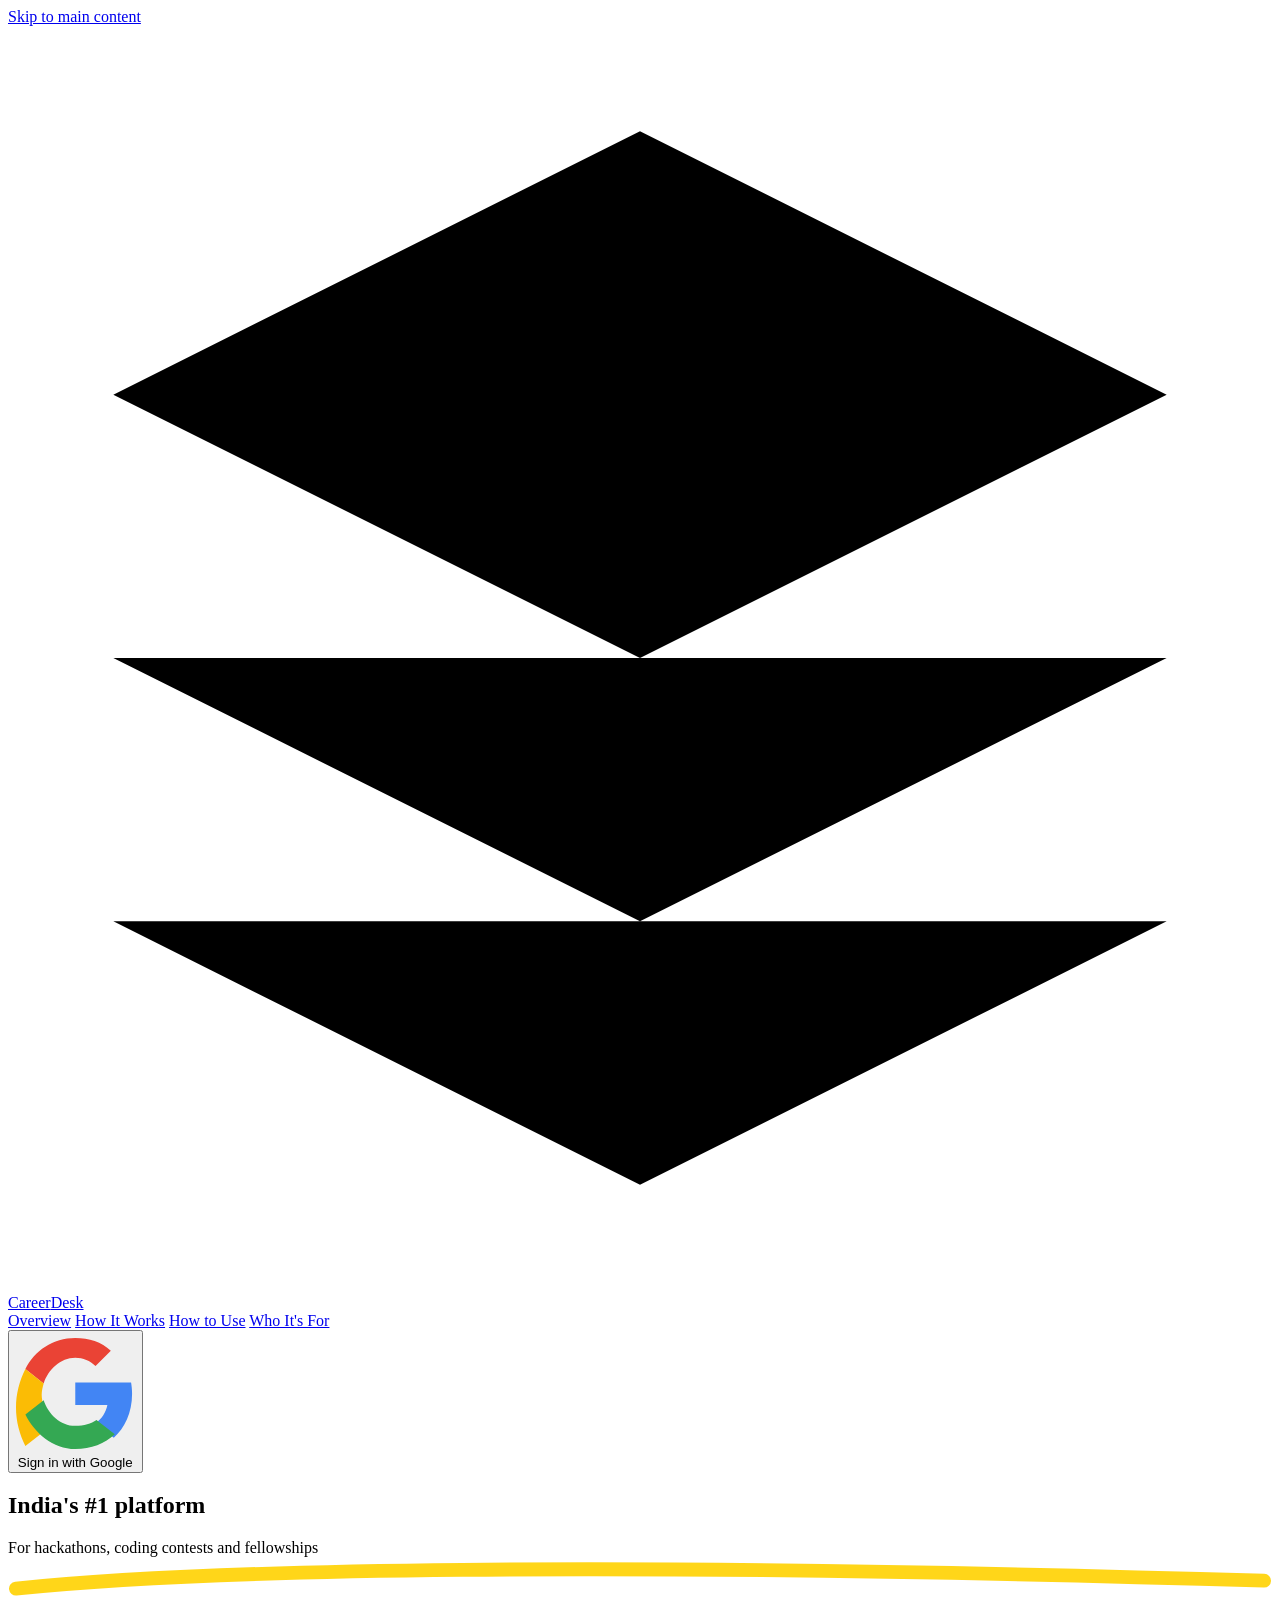
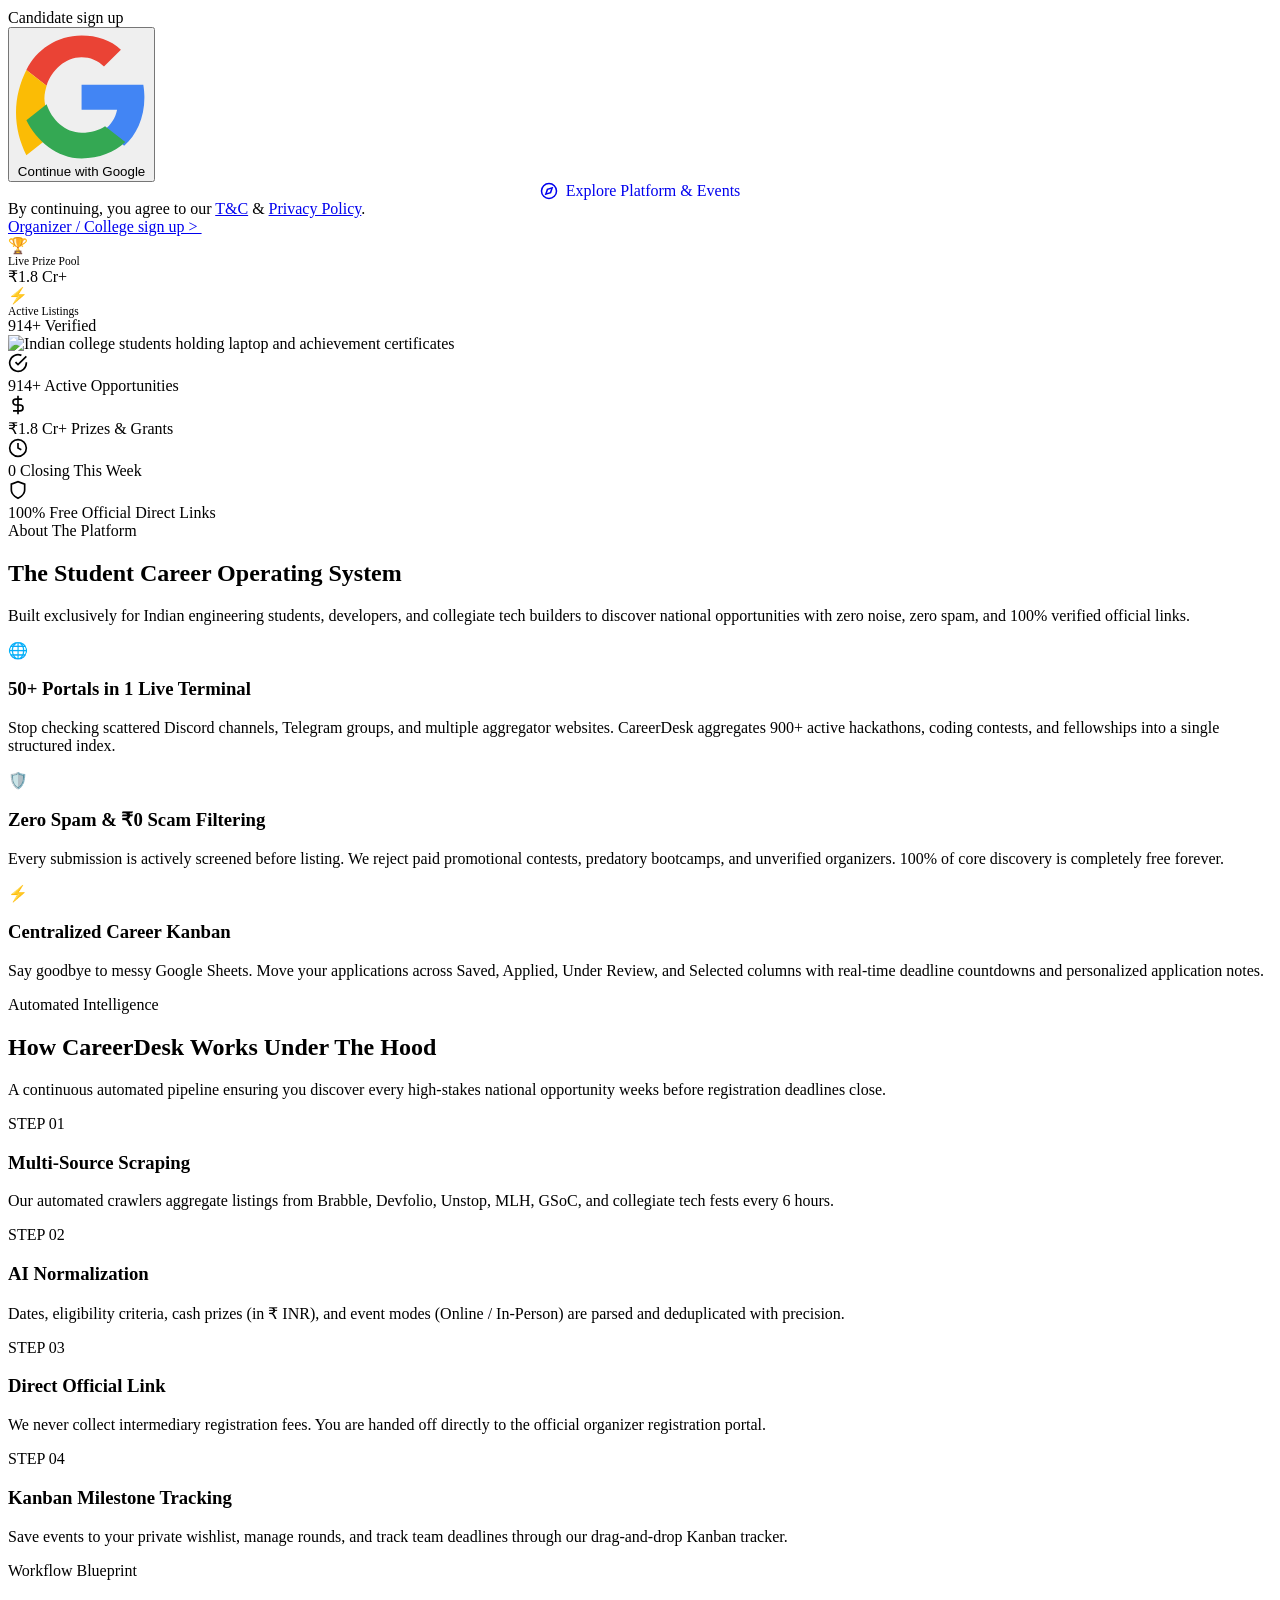
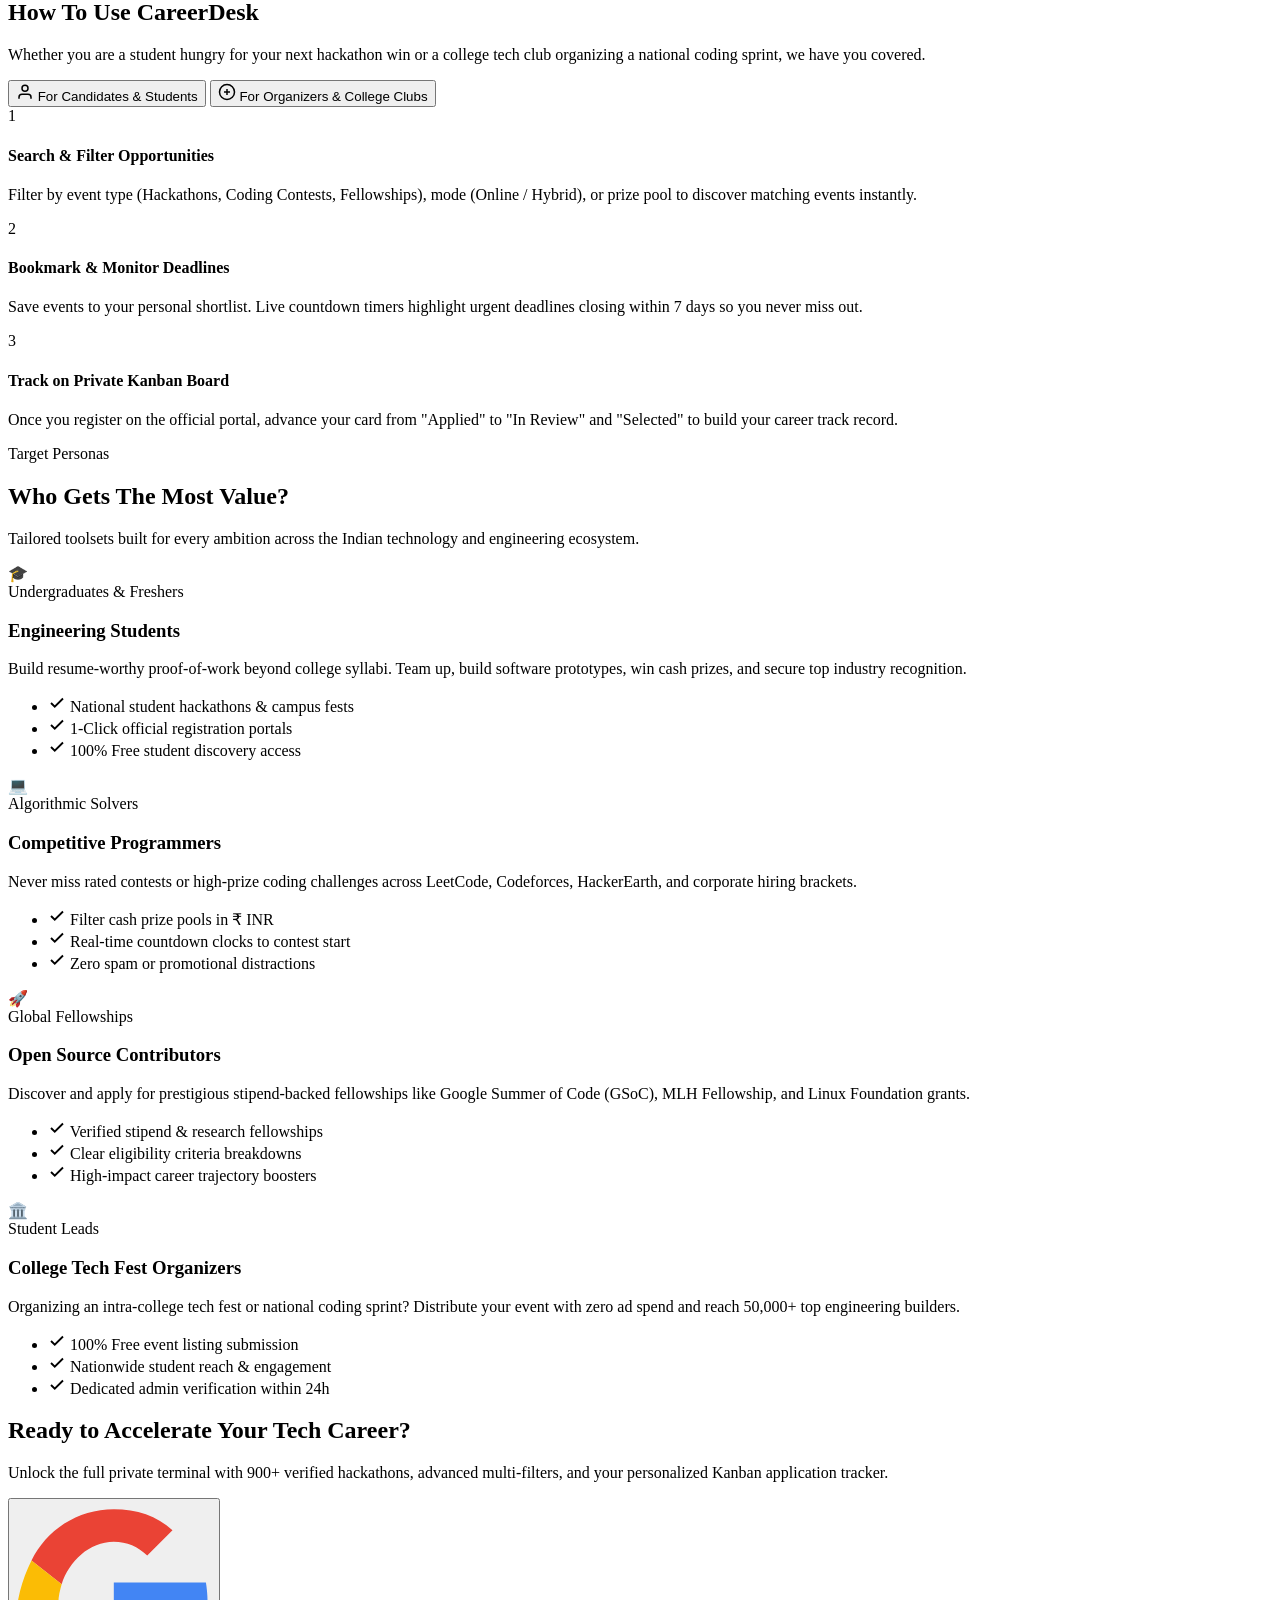
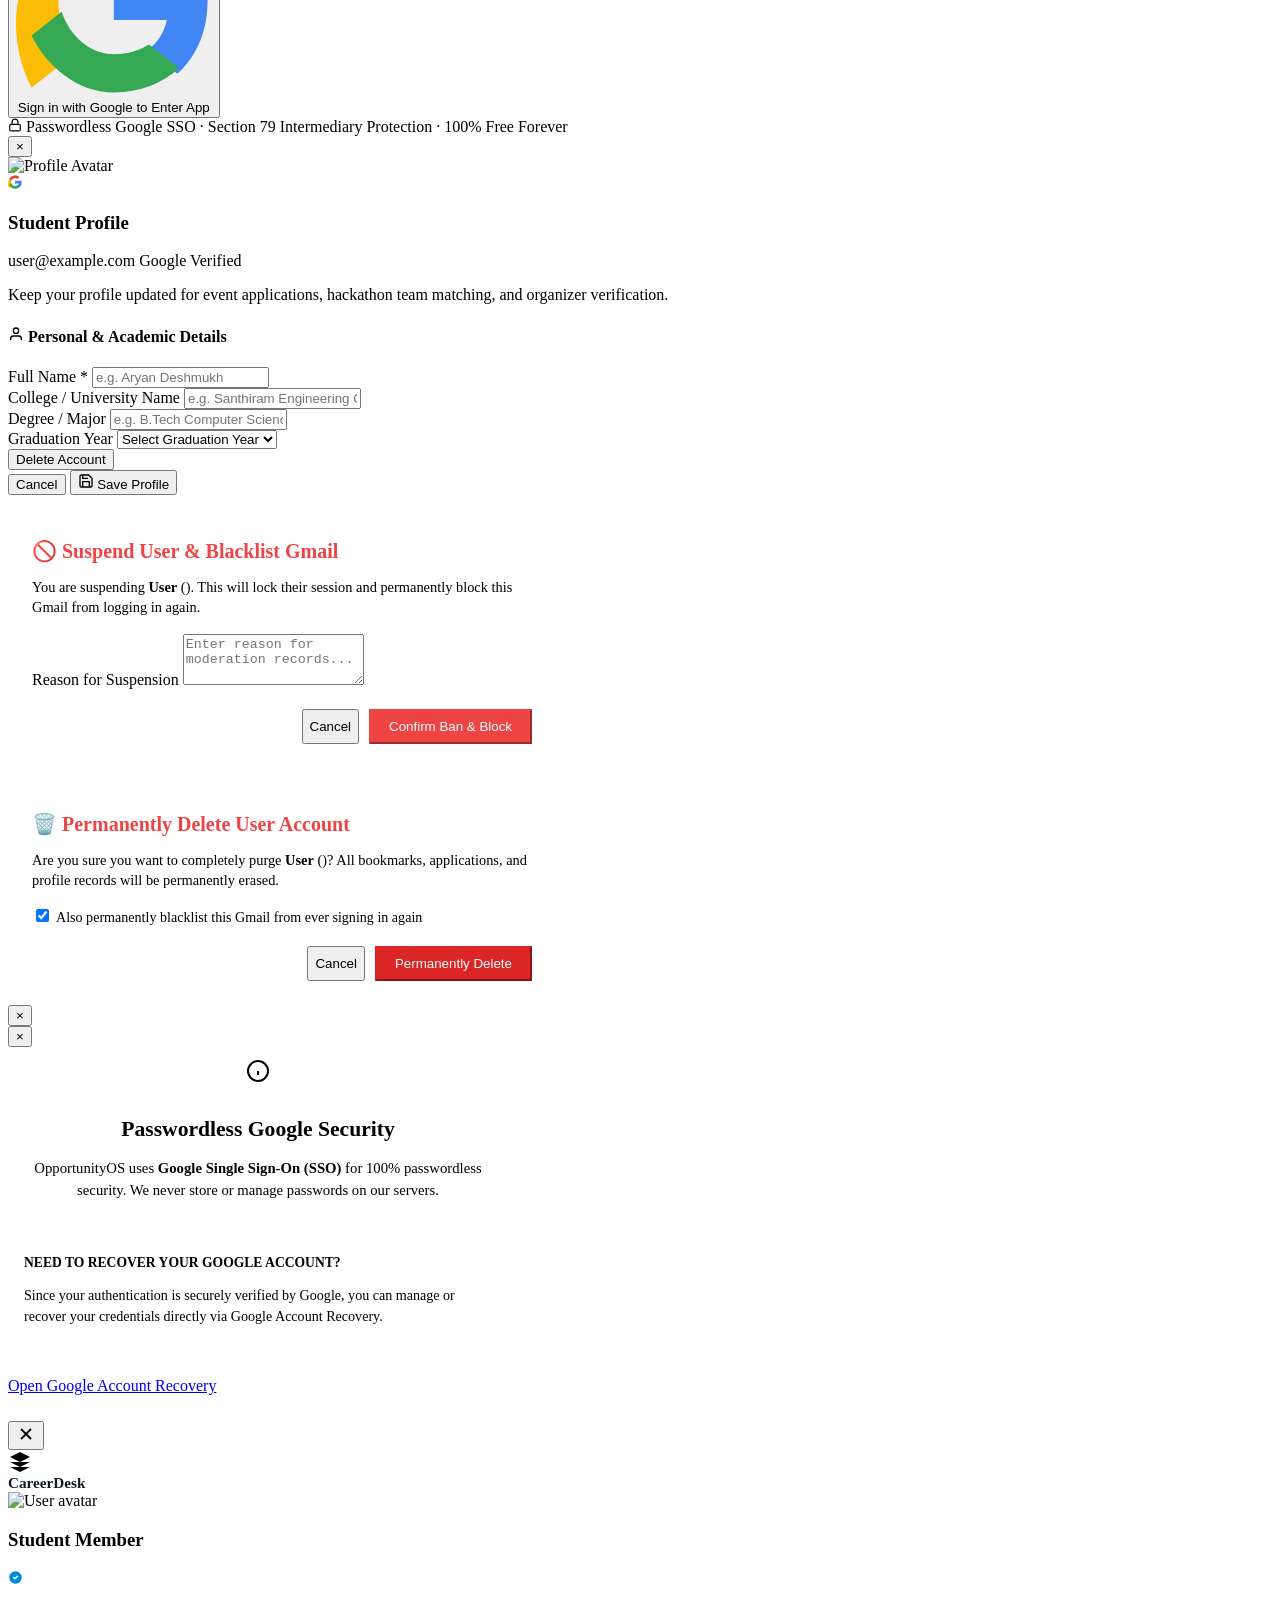
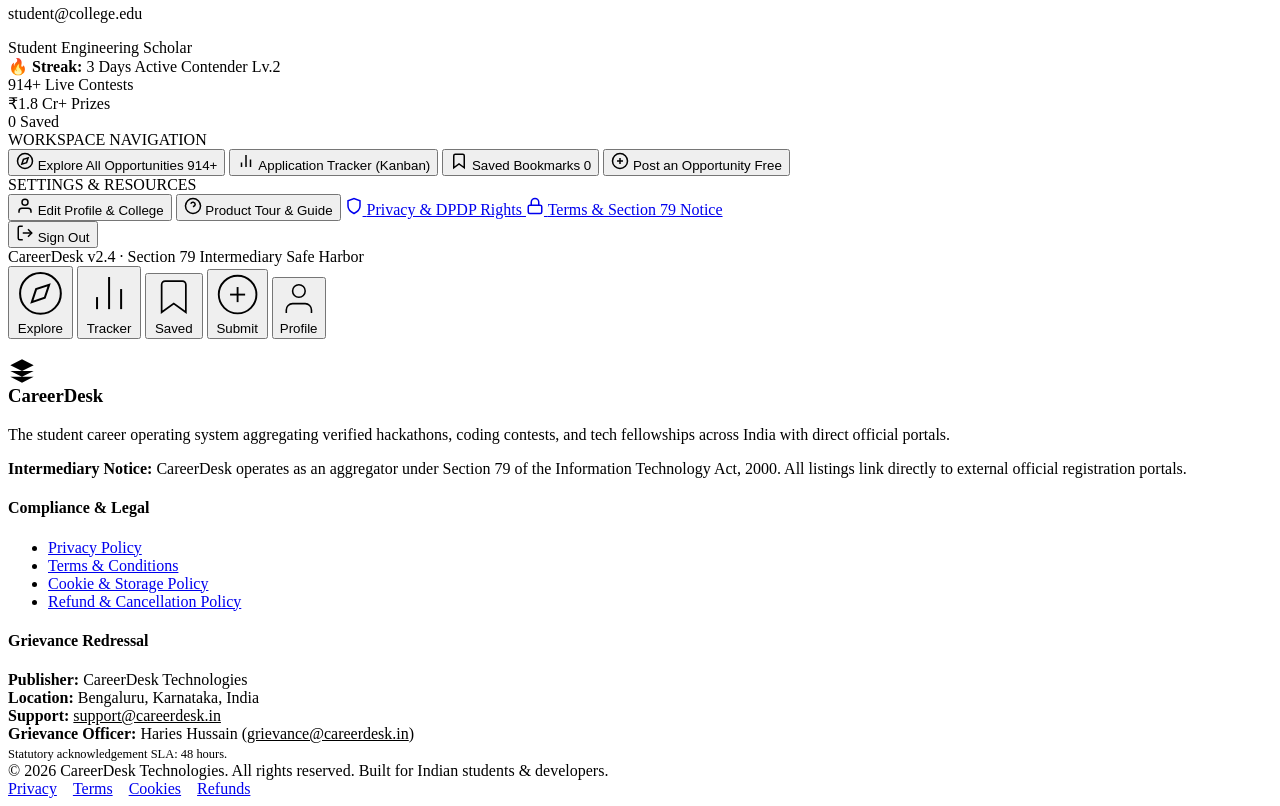
==== commit 01b862fb: "feat(mobile): implement Jakob's Law navigation with Profile Sidebar Drawer, clean header, subbar rem" ====
--- a/public/index.html
+++ b/public/index.html
@@ -2,7 +2,7 @@
 <html lang="en">
 <head>
   <meta charset="UTF-8">
-  <meta name="viewport" content="width=device-width, initial-scale=1.0, user-scalable=0">
+  <meta name="viewport" content="width=device-width, initial-scale=1.0, viewport-fit=cover">
   <title>CareerDesk — India's #1 Platform for Hackathons, Coding Contests &amp; Competitions</title>
   <meta name="description" content="Discover 900+ national hackathons, coding contests, and student opportunities with ₹1.8 Cr+ in live prize pools. Official direct links, zero spam.">
   
@@ -42,6 +42,12 @@
   <!-- ── Top Header / Navbar (Internshala Clean White Style) ─────────────── -->
   <header class="site-header" role="banner">
     <div class="nav-container">
+      <!-- Left: Mobile Profile Avatar Trigger (Jakob's Law Mobile Standard) -->
+      <button id="mobileHeaderProfileBtn" class="mobile-header-avatar-btn" aria-label="Open Profile Drawer" style="display: none;">
+        <img id="mobileHeaderAvatarImg" class="mobile-header-avatar-img" src="" alt="Profile">
+        <span class="mobile-header-online-dot"></span>
+      </button>
+
       <!-- Left: Brand Logo -->
       <a href="/" class="brand-wrapper" aria-label="CareerDesk Home">
         <div class="brand-logo-icon" aria-hidden="true">
@@ -613,13 +619,13 @@
         </div>
 
         <div class="workspace-actions">
+          <span class="workspace-stats-chip">
+            <span class="pulse-fire">🔥</span>
+            <span><strong>914+</strong> Contests Live</span>
+          </span>
           <button id="btnToggleLandingGuide" class="btn-outline-subtle" aria-label="View Platform Guide">
             <svg width="14" height="14" viewBox="0 0 24 24" fill="none" stroke="currentColor" stroke-width="2"><circle cx="12" cy="12" r="10"></circle><path d="M9.09 9a3 3 0 0 1 5.83 1c0 2-3 3-3 3"></path><line x1="12" y1="17" x2="12.01" y2="17"></line></svg>
             Product Guide
-          </button>
-          <button id="btnWorkspaceLogout" class="btn-outline-subtle" style="color: #EF4444;" aria-label="Sign Out">
-            <svg width="14" height="14" viewBox="0 0 24 24" fill="none" stroke="currentColor" stroke-width="2"><path d="M9 21H5a2 2 0 0 1-2-2V5a2 2 0 0 1 2-2h4"></path><polyline points="16 17 21 12 16 7"></polyline><line x1="21" y1="12" x2="9" y2="12"></line></svg>
-            Sign Out
           </button>
         </div>
       </div>
@@ -1317,6 +1323,7 @@
           </div>
         </div>
       </form>
+    </div>
   </div>
 
   <!-- ── Admin Ban Confirmation Modal ────────────────────────────────────── -->
@@ -1415,7 +1422,149 @@
     </div>
   </div>
 
-  <!-- ── Sticky Mobile Bottom Navigation Bar (Internshala Style) ──────────── -->
+  <!-- ── Mobile Profile Sidebar Drawer Backdrop & Aside (Jakob's Law Standard) ── -->
+  <div id="profileDrawerBackdrop" class="profile-drawer-backdrop" style="display: none;"></div>
+
+  <aside id="profileDrawer" class="profile-drawer" role="dialog" aria-modal="true" aria-label="User Profile & Navigation Drawer">
+    <!-- Drawer Header -->
+    <div class="profile-drawer-header">
+      <div class="drawer-header-top">
+        <button id="btnCloseProfileDrawer" class="drawer-close-btn" aria-label="Close navigation drawer">
+          <svg width="20" height="20" viewBox="0 0 24 24" fill="none" stroke="currentColor" stroke-width="2.2">
+            <line x1="18" y1="6" x2="6" y2="18"></line>
+            <line x1="6" y1="6" x2="18" y2="18"></line>
+          </svg>
+        </button>
+        <div class="drawer-brand-mark">
+          <div class="brand-logo-icon" style="width: 24px; height: 24px;">
+            <svg viewBox="0 0 24 24"><path d="M12 2L2 7l10 5 10-5-10-5zM2 17l10 5 10-5M2 12l10 5 10-5"/></svg>
+          </div>
+          <span style="font-family: var(--font-heading); font-weight: 700; font-size: 0.95rem; color: #111827;">Career<span style="color: var(--brand-primary);">Desk</span></span>
+        </div>
+      </div>
+
+      <!-- User Profile Card in Drawer -->
+      <div class="drawer-user-card" id="drawerUserCard">
+        <div class="drawer-avatar-wrap">
+          <img id="drawerUserAvatar" class="drawer-avatar" src="" alt="User avatar">
+          <span class="drawer-online-dot" title="Active Session"></span>
+        </div>
+        <div class="drawer-user-meta">
+          <div class="drawer-user-name-row">
+            <h3 id="drawerUserName" class="drawer-user-name">Student Member</h3>
+            <span class="drawer-verified-icon" title="Verified Account">
+              <svg width="15" height="15" viewBox="0 0 24 24" fill="#008BDC"><circle cx="12" cy="12" r="10"/><path d="M9 12l2 2 4-4" stroke="#FFF" stroke-width="2.5" stroke-linecap="round" stroke-linejoin="round"/></svg>
+            </span>
+          </div>
+          <p id="drawerUserEmail" class="drawer-user-email">student@college.edu</p>
+          <div class="drawer-badges-row">
+            <span id="drawerUserRoleBadge" class="badge-role-tag badge-role-student">Student</span>
+            <span id="drawerCollegeBadge" class="drawer-college-pill">Engineering Scholar</span>
+          </div>
+        </div>
+      </div>
+
+      <!-- Gamification / Retention / Social Proof Banner (Spend More Time in App!) -->
+      <div class="drawer-engagement-card">
+        <div class="engagement-streak-row">
+          <span class="engagement-fire">🔥 <strong>Streak:</strong> 3 Days Active</span>
+          <span class="engagement-xp">Contender Lv.2</span>
+        </div>
+        <div class="engagement-progress-bar">
+          <div class="engagement-progress-fill" style="width: 75%;"></div>
+        </div>
+        <div class="engagement-stats-grid">
+          <div class="engagement-stat">
+            <span class="stat-num" id="drawerStatLiveCount">914+</span>
+            <span class="stat-lbl">Live Contests</span>
+          </div>
+          <div class="engagement-stat">
+            <span class="stat-num">₹1.8 Cr+</span>
+            <span class="stat-lbl">Prizes</span>
+          </div>
+          <div class="engagement-stat">
+            <span class="stat-num" id="drawerStatSavedCount">0</span>
+            <span class="stat-lbl">Saved</span>
+          </div>
+        </div>
+      </div>
+    </div>
+
+    <!-- Drawer Navigation Links -->
+    <div class="profile-drawer-body">
+      <div class="drawer-nav-group">
+        <div class="drawer-group-title">WORKSPACE NAVIGATION</div>
+        <button class="drawer-nav-link active" data-drawer-tab="explore">
+          <svg width="18" height="18" viewBox="0 0 24 24" fill="none" stroke="currentColor" stroke-width="2"><circle cx="12" cy="12" r="10"></circle><polygon points="16.24 7.76 14.12 14.12 7.76 16.24 9.88 9.88 16.24 7.76"></polygon></svg>
+          <span>Explore All Opportunities</span>
+          <span class="drawer-nav-badge">914+</span>
+        </button>
+
+        <button class="drawer-nav-link" data-drawer-tab="pipeline">
+          <svg width="18" height="18" viewBox="0 0 24 24" fill="none" stroke="currentColor" stroke-width="2"><line x1="18" y1="20" x2="18" y2="10"></line><line x1="12" y1="20" x2="12" y2="4"></line><line x1="6" y1="20" x2="6" y2="14"></line></svg>
+          <span>Application Tracker (Kanban)</span>
+        </button>
+
+        <button class="drawer-nav-link" data-drawer-tab="bookmarks">
+          <svg width="18" height="18" viewBox="0 0 24 24" fill="none" stroke="currentColor" stroke-width="2"><path d="M19 21l-7-5-7 5V5a2 2 0 0 1 2-2h10a2 2 0 0 1 2 2z"></path></svg>
+          <span>Saved Bookmarks</span>
+          <span class="drawer-nav-badge" id="drawerBookmarksCount">0</span>
+        </button>
+
+        <button class="drawer-nav-link" data-drawer-tab="submit">
+          <svg width="18" height="18" viewBox="0 0 24 24" fill="none" stroke="currentColor" stroke-width="2"><circle cx="12" cy="12" r="10"></circle><line x1="12" y1="8" x2="12" y2="16"></line><line x1="8" y1="12" x2="16" y2="12"></line></svg>
+          <span>Post an Opportunity</span>
+          <span class="drawer-nav-pill-free">Free</span>
+        </button>
+
+        <button class="drawer-nav-link drawer-admin-link" id="drawerAdminItem" data-drawer-tab="admin" style="display: none;">
+          <span style="font-size: 1.1rem; line-height: 1;">👑</span>
+          <span>Enterprise Admin Console</span>
+          <span class="admin-badge badge-role-admin" style="margin-left: auto;">PRO</span>
+        </button>
+      </div>
+
+      <div class="drawer-nav-group">
+        <div class="drawer-group-title">SETTINGS &amp; RESOURCES</div>
+        <button class="drawer-nav-link" id="drawerBtnOpenProfile">
+          <svg width="18" height="18" viewBox="0 0 24 24" fill="none" stroke="currentColor" stroke-width="2"><path d="M20 21v-2a4 4 0 0 0-4-4H8a4 4 0 0 0-4 4v2"></path><circle cx="12" cy="7" r="4"></circle></svg>
+          <span>Edit Profile &amp; College</span>
+        </button>
+
+        <button class="drawer-nav-link" id="drawerBtnTour">
+          <svg width="18" height="18" viewBox="0 0 24 24" fill="none" stroke="currentColor" stroke-width="2"><circle cx="12" cy="12" r="10"></circle><path d="M9.09 9a3 3 0 0 1 5.83 1c0 2-3 3-3 3"></path><line x1="12" y1="17" x2="12.01" y2="17"></line></svg>
+          <span>Product Tour &amp; Guide</span>
+        </button>
+
+        <a href="/privacy.html" class="drawer-nav-link" target="_blank" rel="noopener">
+          <svg width="18" height="18" viewBox="0 0 24 24" fill="none" stroke="currentColor" stroke-width="2"><path d="M12 22s8-4 8-10V5l-8-3-8 3v7c0 6 8 10 8 10z"/></svg>
+          <span>Privacy &amp; DPDP Rights</span>
+        </a>
+
+        <a href="/terms.html" class="drawer-nav-link" target="_blank" rel="noopener">
+          <svg width="18" height="18" viewBox="0 0 24 24" fill="none" stroke="currentColor" stroke-width="2"><rect x="3" y="11" width="18" height="11" rx="2" ry="2"></rect><path d="M7 11V7a5 5 0 0 1 10 0v4"></path></svg>
+          <span>Terms &amp; Section 79 Notice</span>
+        </a>
+      </div>
+    </div>
+
+    <!-- Drawer Footer: Dedicated Sign Out (Standard Jakob's Law) -->
+    <div class="profile-drawer-footer">
+      <button id="btnDrawerLogout" class="btn-drawer-logout" aria-label="Sign Out of CareerDesk">
+        <svg width="18" height="18" viewBox="0 0 24 24" fill="none" stroke="currentColor" stroke-width="2">
+          <path d="M9 21H5a2 2 0 0 1-2-2V5a2 2 0 0 1 2-2h4"></path>
+          <polyline points="16 17 21 12 16 7"></polyline>
+          <line x1="21" y1="12" x2="9" y2="12"></line>
+        </svg>
+        <span>Sign Out</span>
+      </button>
+      <div class="drawer-footer-note">
+        CareerDesk v2.4 · Section 79 Intermediary Safe Harbor
+      </div>
+    </div>
+  </aside>
+
+  <!-- ── Sticky Mobile Bottom Navigation Bar (Jakob's Law Standard) ──────────── -->
   <nav class="mobile-bottom-nav" role="navigation" aria-label="Mobile Bottom Navigation">
     <button class="mobile-nav-item active" data-tab="explore" aria-label="Explore Opportunities">
       <svg viewBox="0 0 24 24" fill="none" stroke="currentColor">
@@ -1451,12 +1600,15 @@
       <span>Submit</span>
     </button>
 
-    <button class="mobile-nav-item" id="mobileNavAccountBtn" aria-label="Account Settings">
-      <svg viewBox="0 0 24 24" fill="none" stroke="currentColor">
-        <path d="M20 21v-2a4 4 0 0 0-4-4H8a4 4 0 0 0-4 4v2"></path>
-        <circle cx="12" cy="7" r="4"></circle>
-      </svg>
-      <span>Account</span>
+    <button class="mobile-nav-item" id="mobileNavProfileBtn" aria-label="Profile and Settings">
+      <div class="mobile-nav-avatar-icon-wrap">
+        <img id="mobileBottomNavAvatar" class="mobile-nav-avatar-img" style="display: none;" src="" alt="Profile">
+        <svg id="mobileBottomNavAvatarDefault" viewBox="0 0 24 24" fill="none" stroke="currentColor">
+          <path d="M20 21v-2a4 4 0 0 0-4-4H8a4 4 0 0 0-4 4v2"></path>
+          <circle cx="12" cy="7" r="4"></circle>
+        </svg>
+      </div>
+      <span>Profile</span>
     </button>
   </nav>
 
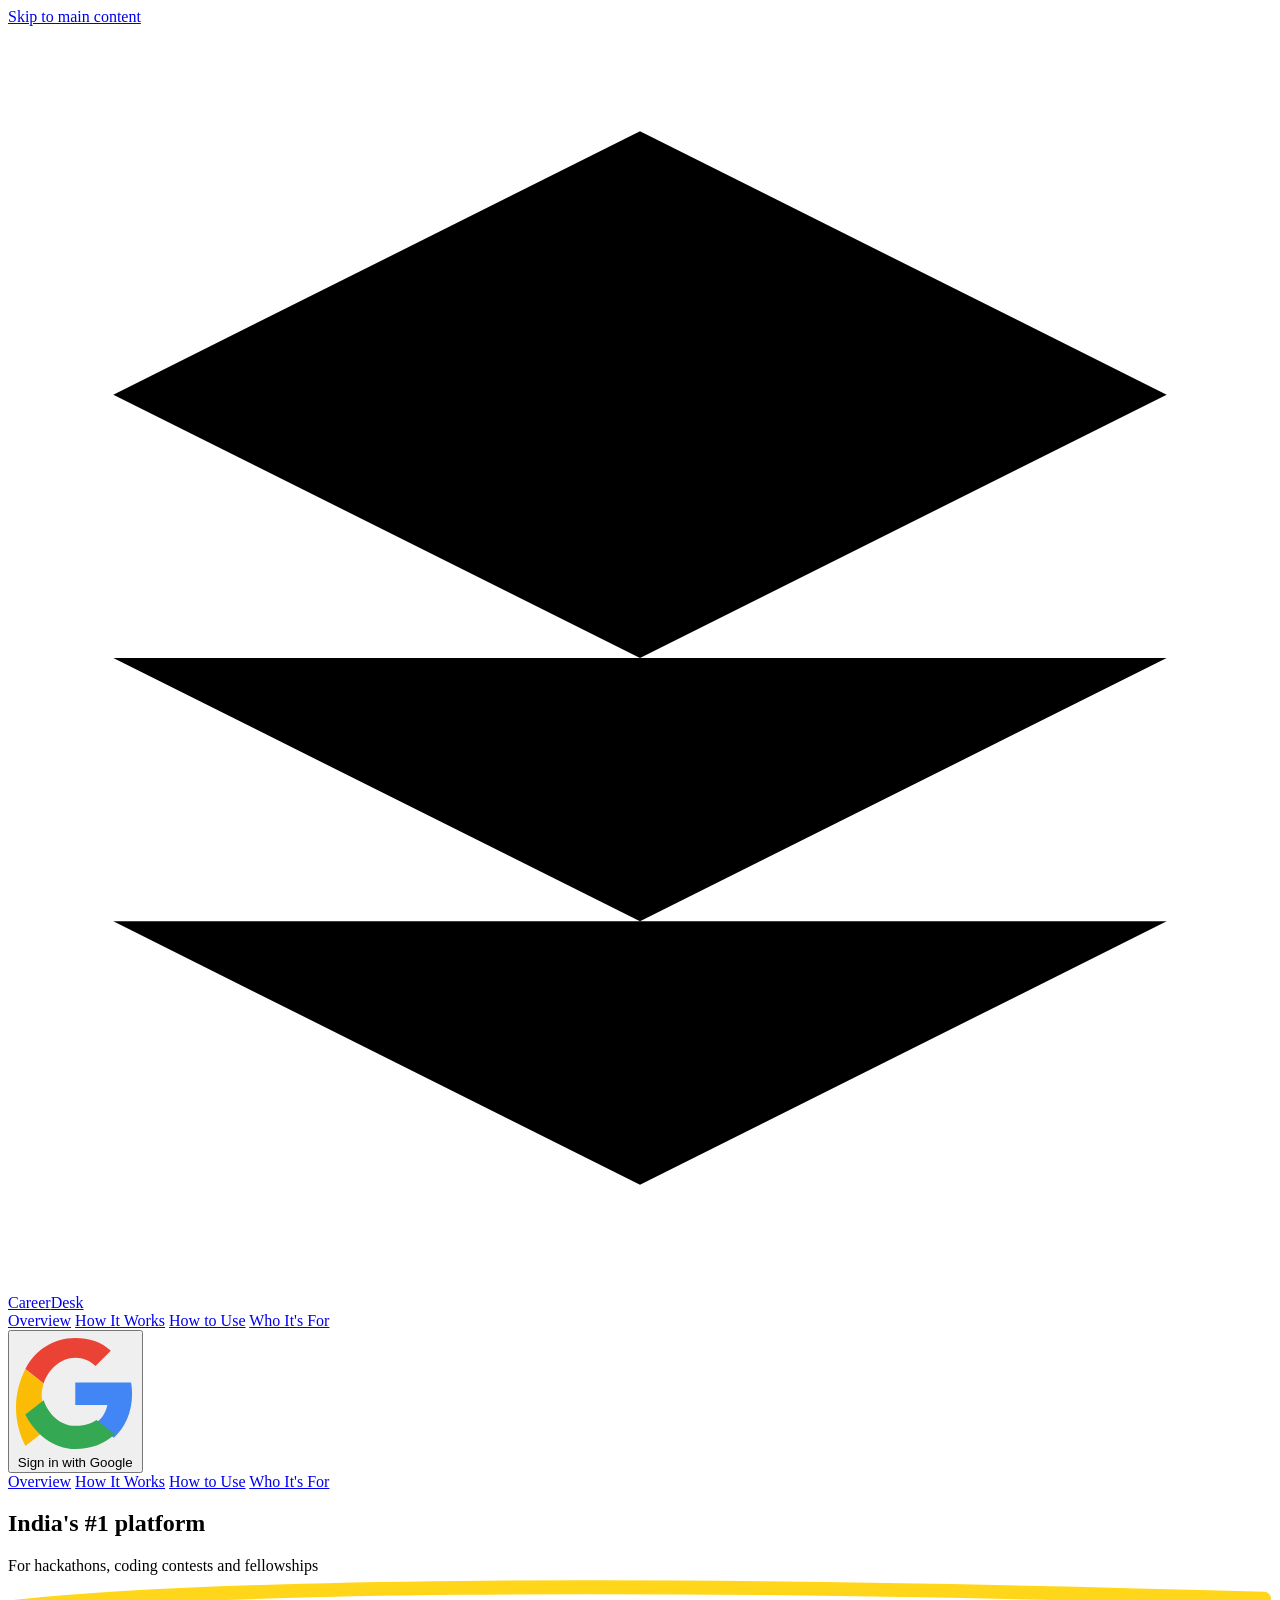
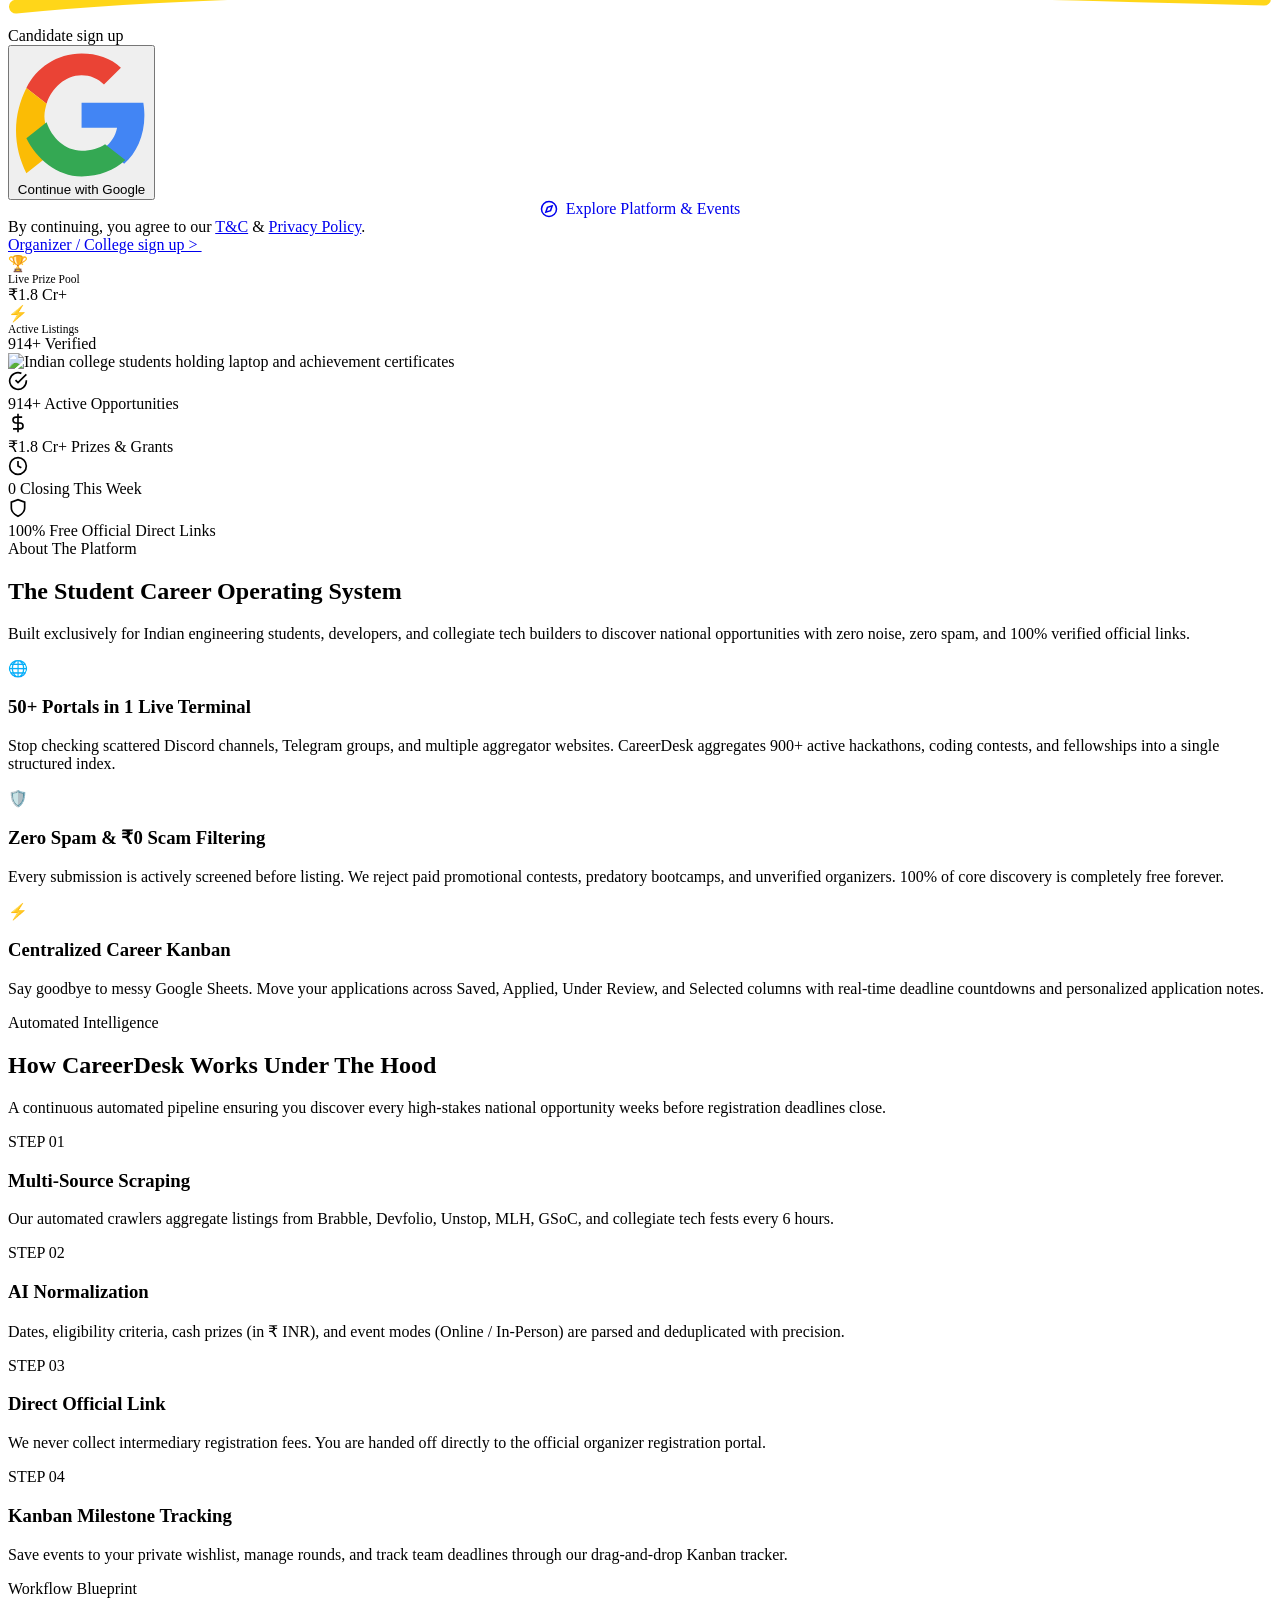
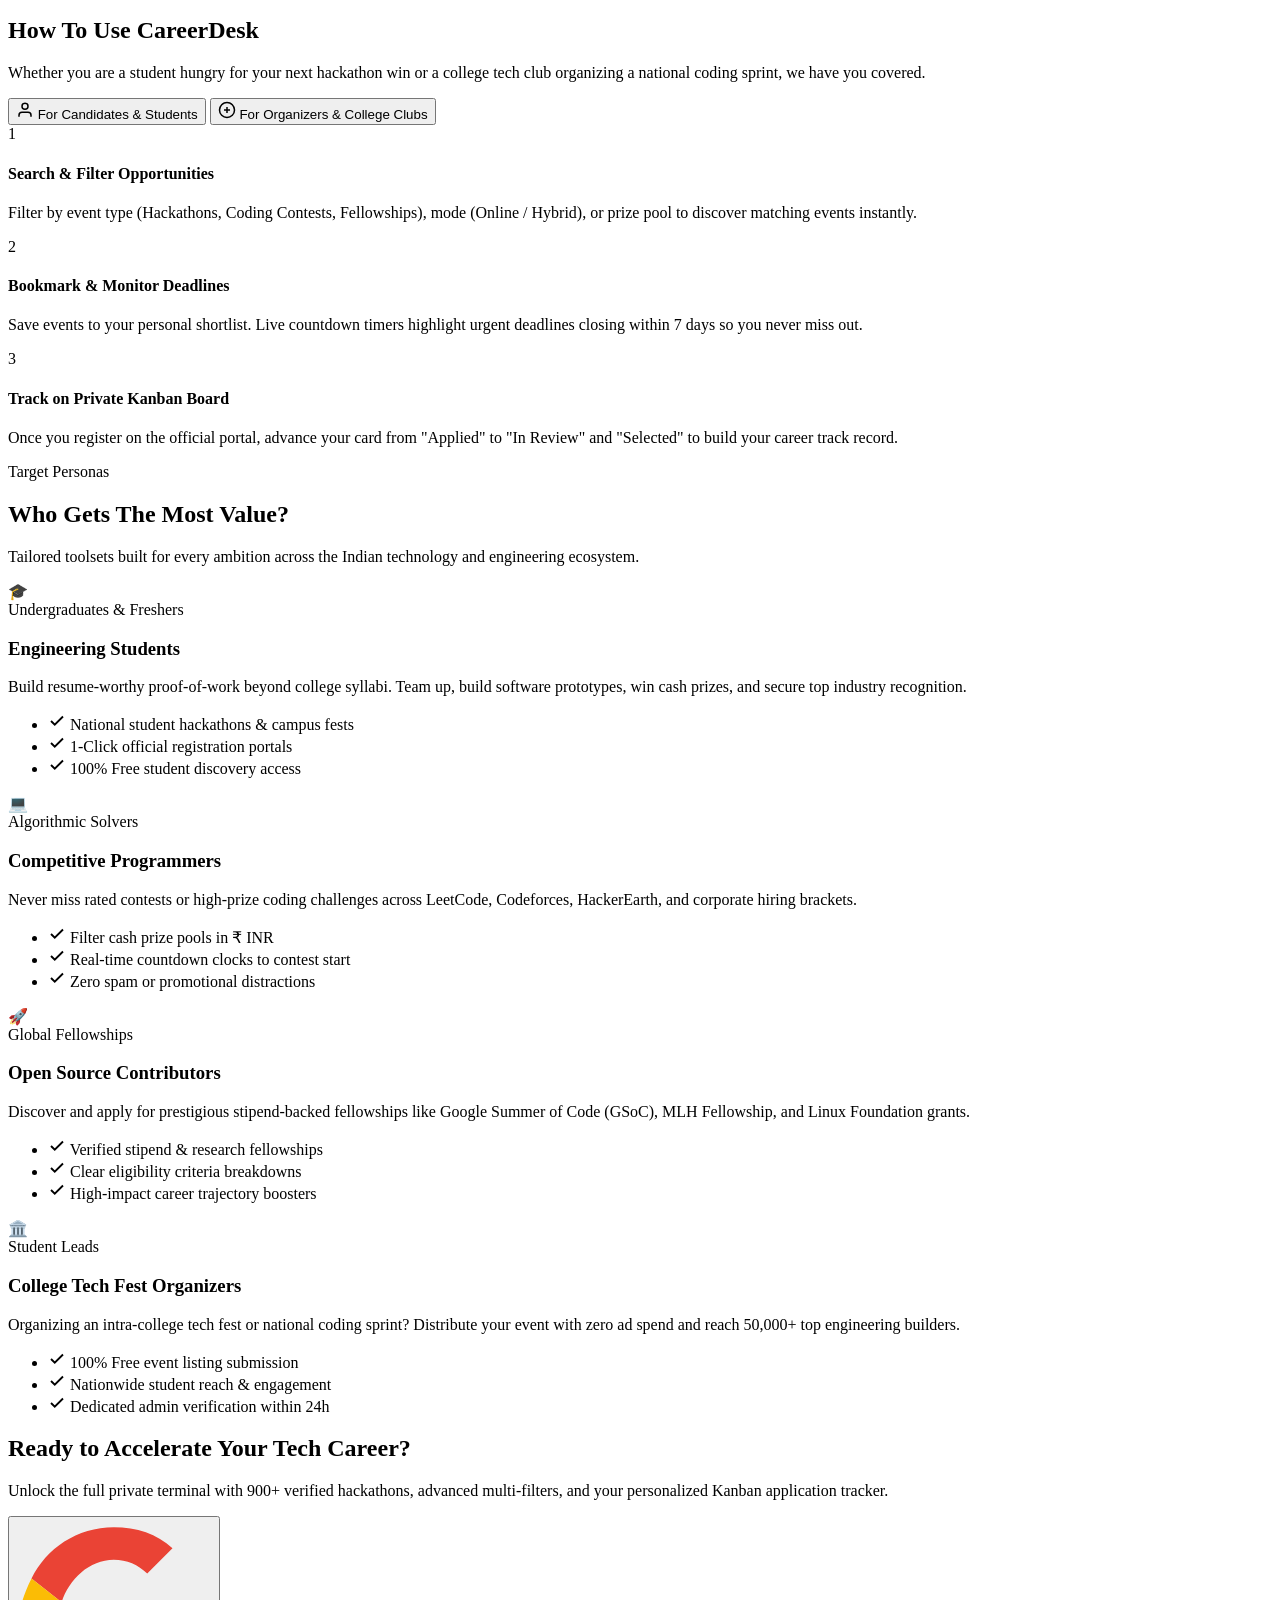
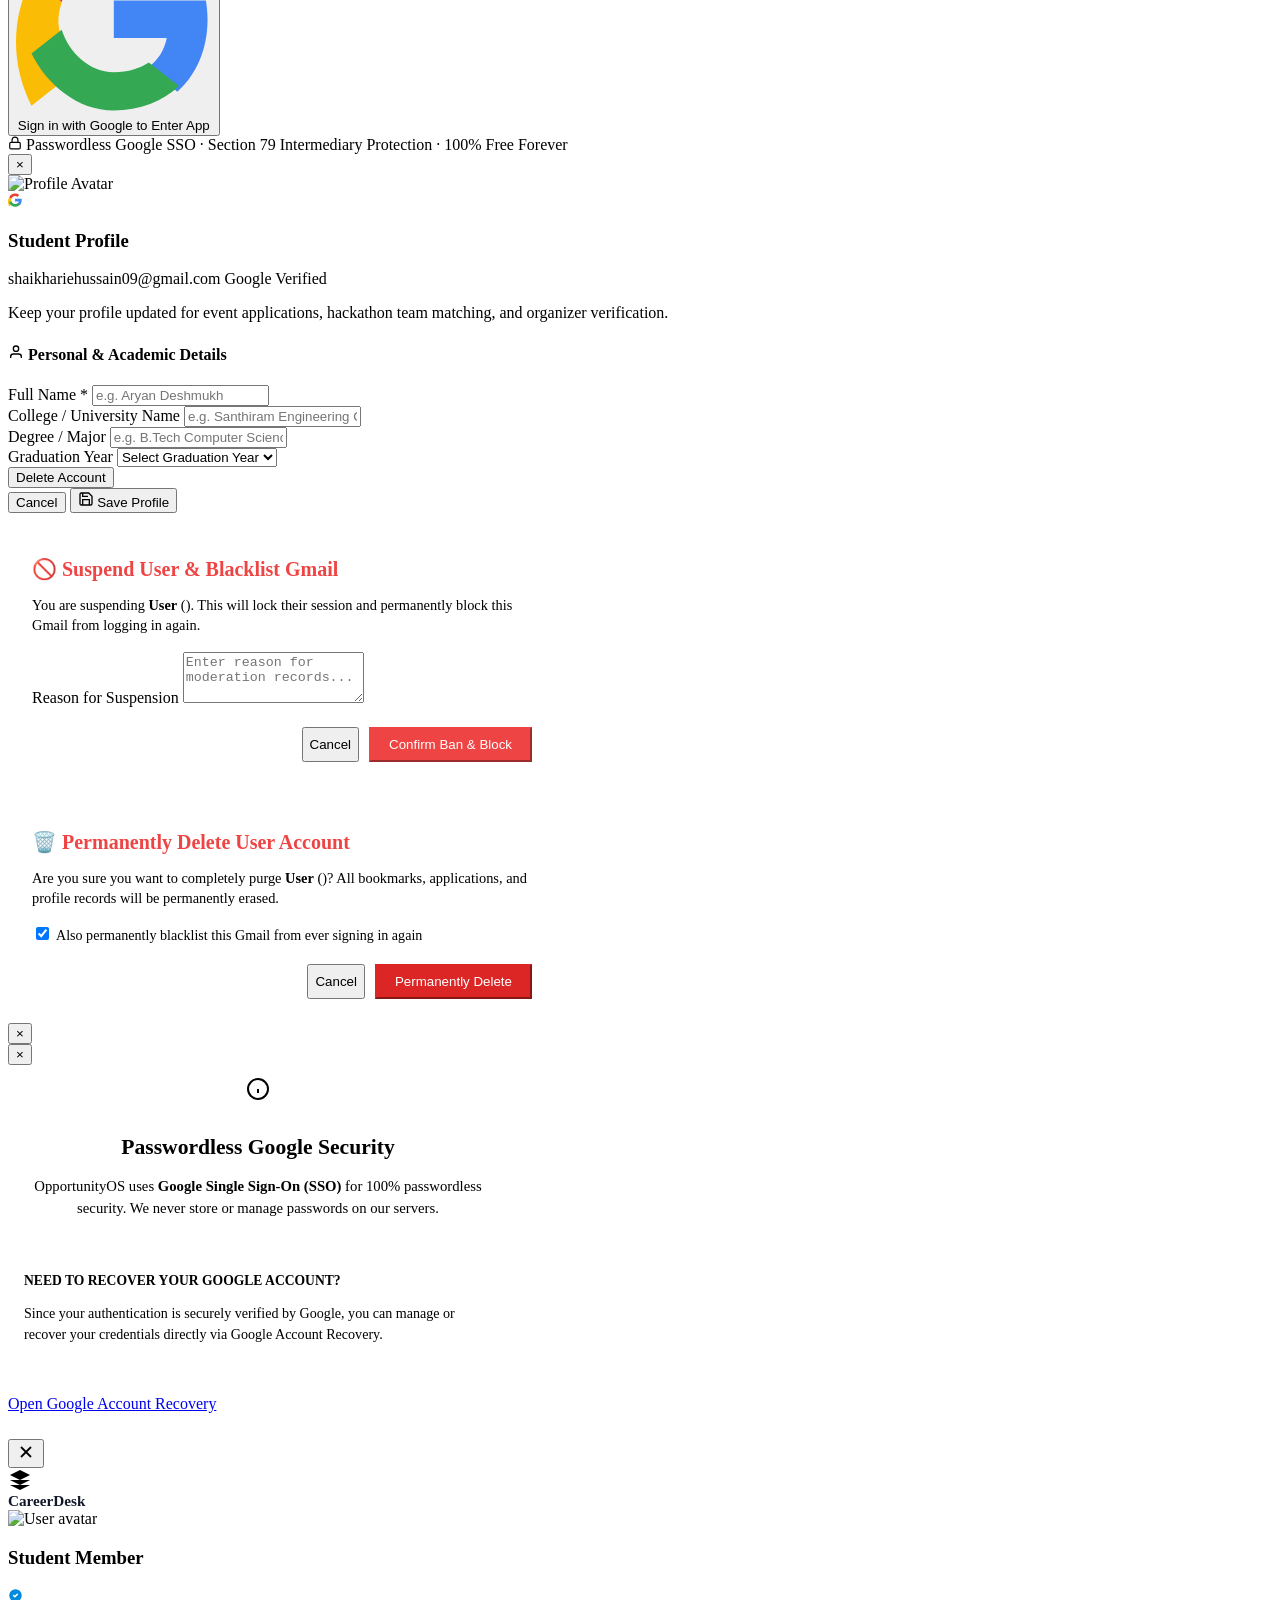
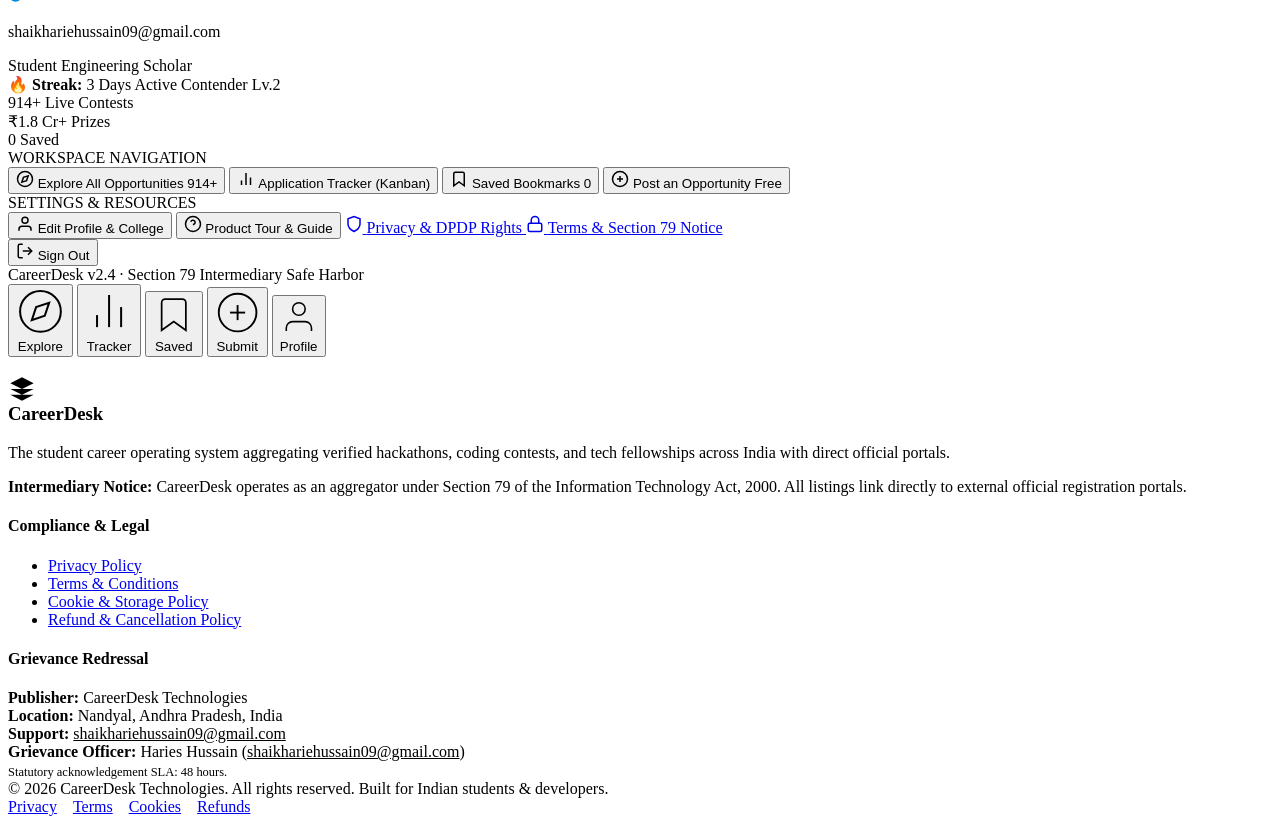
==== commit 69d221e4: "feat: make landing page header sticky with scrollspy, update contact email to shaikhariehussain09@gm" ====
--- a/public/index.html
+++ b/public/index.html
@@ -199,6 +199,14 @@
     </div>
   </header>
 
+  <!-- ── Mobile Sticky Section Navigation Strip (Visible on Mobile Landing) ─ -->
+  <nav class="mobile-landing-nav" id="mobileLandingNav" aria-label="Landing Page Navigation">
+    <a href="#overview" class="mobile-landing-nav-link active">Overview</a>
+    <a href="#how-it-works" class="mobile-landing-nav-link">How It Works</a>
+    <a href="#how-to-use" class="mobile-landing-nav-link">How to Use</a>
+    <a href="#for-whom" class="mobile-landing-nav-link">Who It's For</a>
+  </nav>
+
   <!-- ═══════════════════════════════════════════════════════════════════════════
        1. PUBLIC MARKETING & PRODUCT TOUR (Visible for unauthenticated visitors)
        ═══════════════════════════════════════════════════════════════════════════ -->
@@ -1259,7 +1267,7 @@
         <div class="profile-header-info">
           <h3 id="profileModalTitle" class="profile-header-name">Student Profile</h3>
           <div class="profile-email-badge">
-            <span id="profileModalEmail">user@example.com</span>
+            <span id="profileModalEmail">shaikhariehussain09@gmail.com</span>
             <span class="badge-verified">Google Verified</span>
           </div>
           <p class="profile-header-sub">Keep your profile updated for event applications, hackathon team matching, and organizer verification.</p>
@@ -1456,7 +1464,7 @@
               <svg width="15" height="15" viewBox="0 0 24 24" fill="#008BDC"><circle cx="12" cy="12" r="10"/><path d="M9 12l2 2 4-4" stroke="#FFF" stroke-width="2.5" stroke-linecap="round" stroke-linejoin="round"/></svg>
             </span>
           </div>
-          <p id="drawerUserEmail" class="drawer-user-email">student@college.edu</p>
+          <p id="drawerUserEmail" class="drawer-user-email">shaikhariehussain09@gmail.com</p>
           <div class="drawer-badges-row">
             <span id="drawerUserRoleBadge" class="badge-role-tag badge-role-student">Student</span>
             <span id="drawerCollegeBadge" class="drawer-college-pill">Engineering Scholar</span>
@@ -1644,13 +1652,13 @@
           <strong>Publisher:</strong> CareerDesk Technologies
         </div>
         <div class="footer-meta-item">
-          <strong>Location:</strong> Bengaluru, Karnataka, India
+          <strong>Location:</strong> Nandyal, Andhra Pradesh, India
         </div>
         <div class="footer-meta-item">
-          <strong>Support:</strong> <a href="mailto:support@careerdesk.in" style="color: var(--brand-primary);">support@careerdesk.in</a>
+          <strong>Support:</strong> <a href="mailto:shaikhariehussain09@gmail.com" style="color: var(--brand-primary);">shaikhariehussain09@gmail.com</a>
         </div>
         <div class="footer-meta-item">
-          <strong>Grievance Officer:</strong> Haries Hussain (<a href="mailto:grievance@careerdesk.in" style="color: var(--brand-primary);">grievance@careerdesk.in</a>)
+          <strong>Grievance Officer:</strong> Haries Hussain (<a href="mailto:shaikhariehussain09@gmail.com" style="color: var(--brand-primary);">shaikhariehussain09@gmail.com</a>)
         </div>
         <div class="footer-meta-item" style="font-size: 0.78rem; color: var(--text-muted); margin-top: 4px;">
           Statutory acknowledgement SLA: 48 hours.
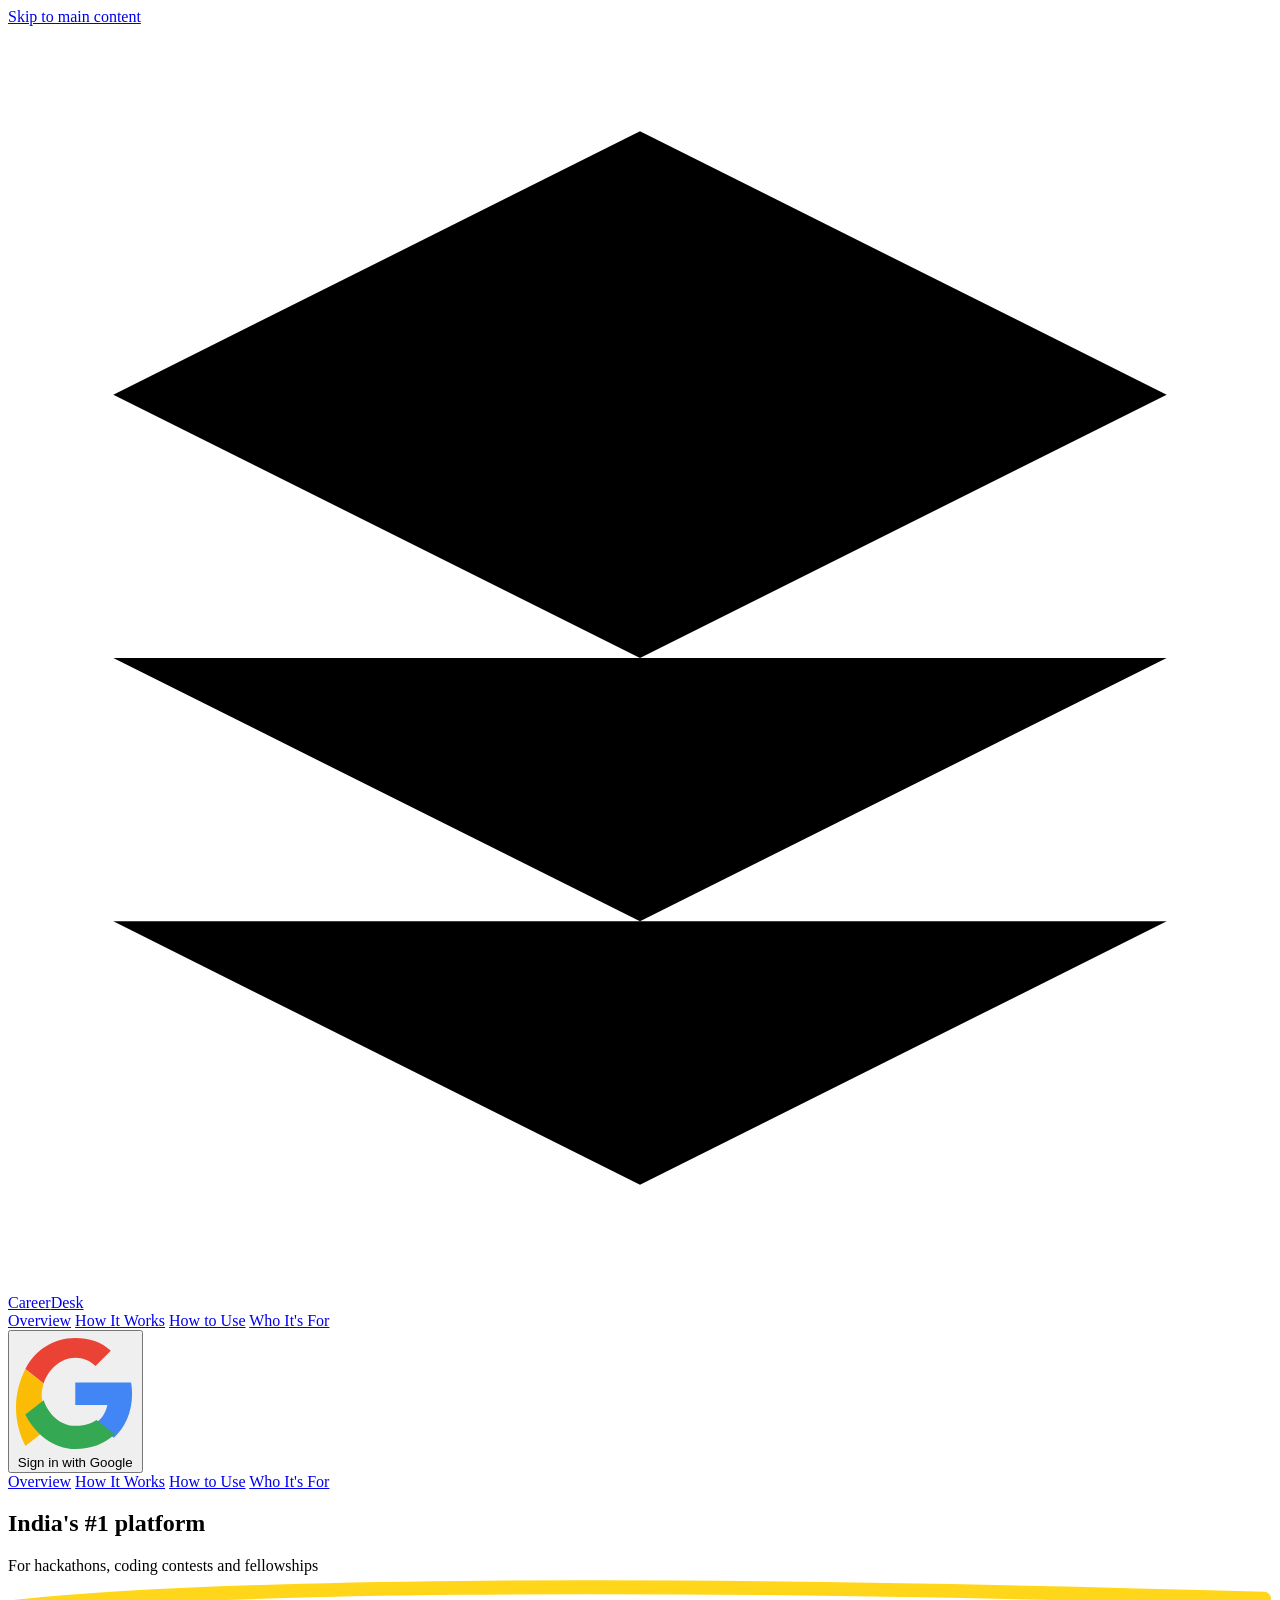
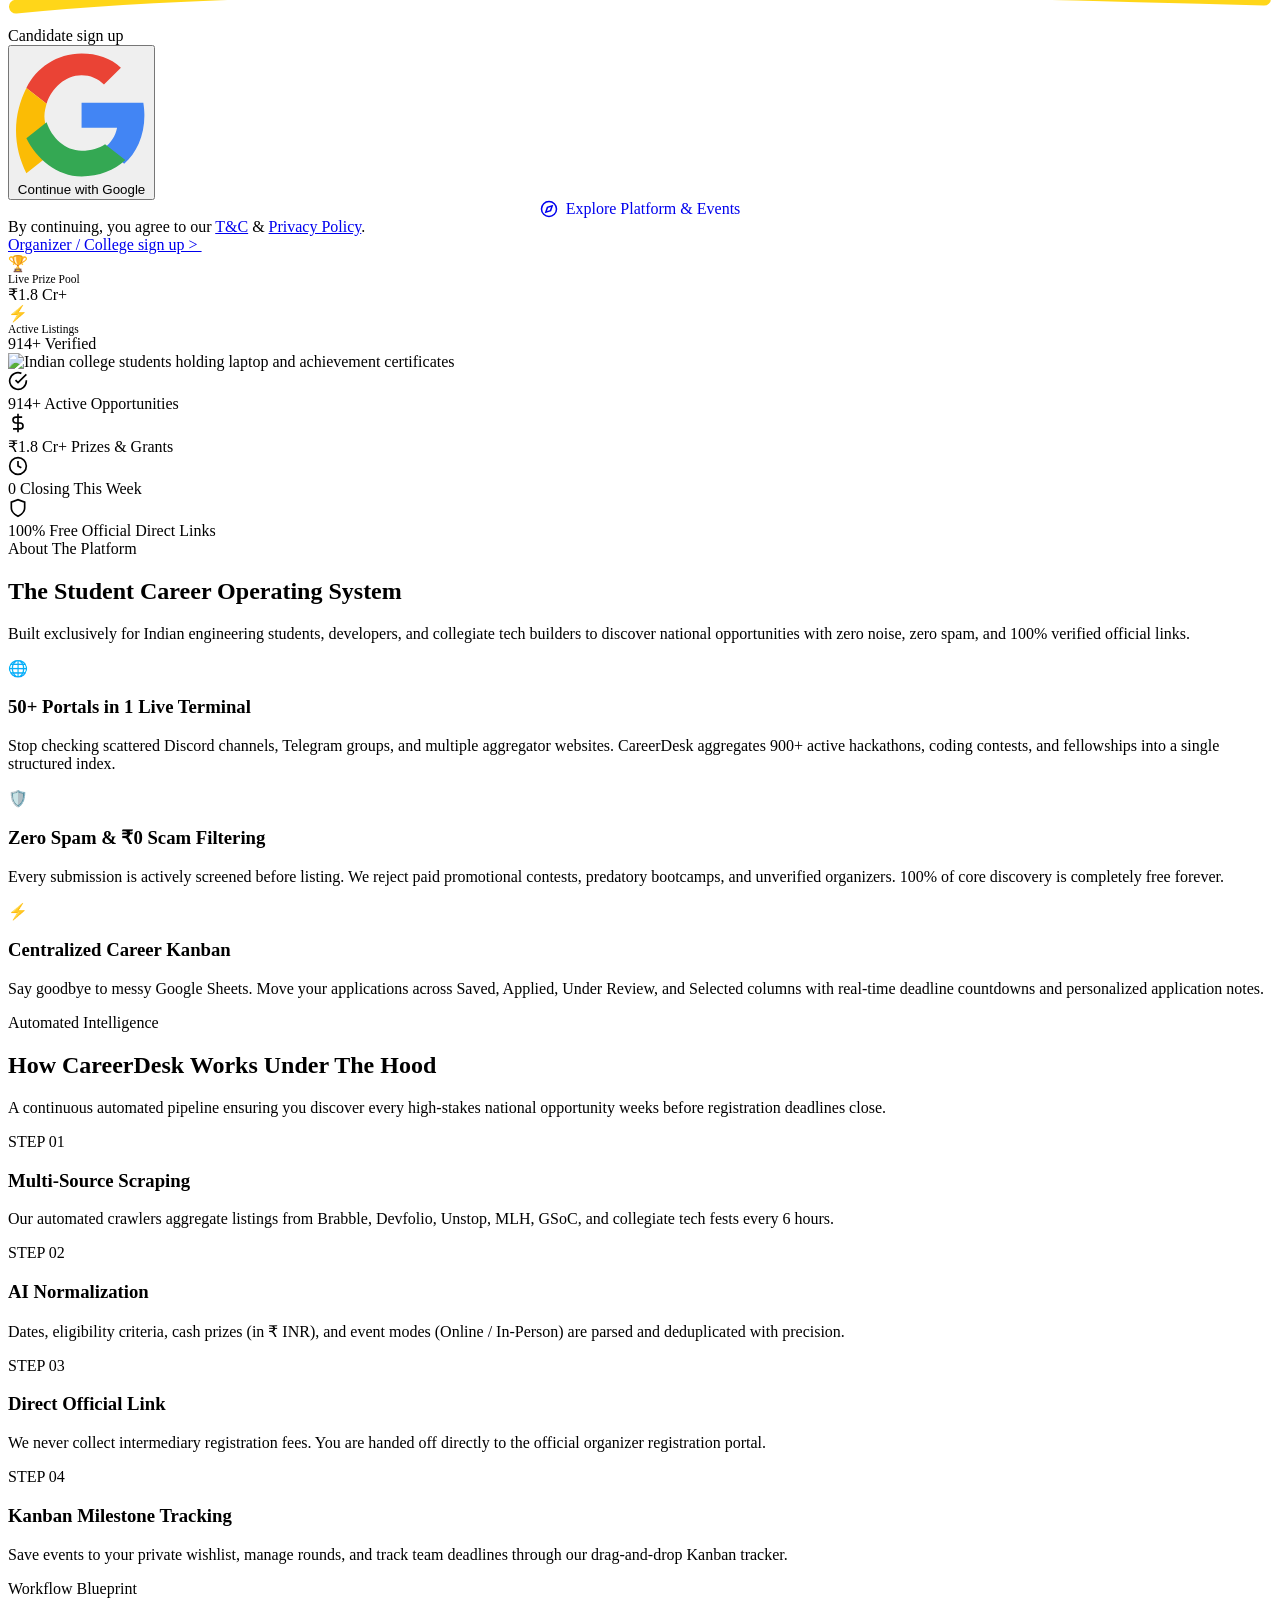
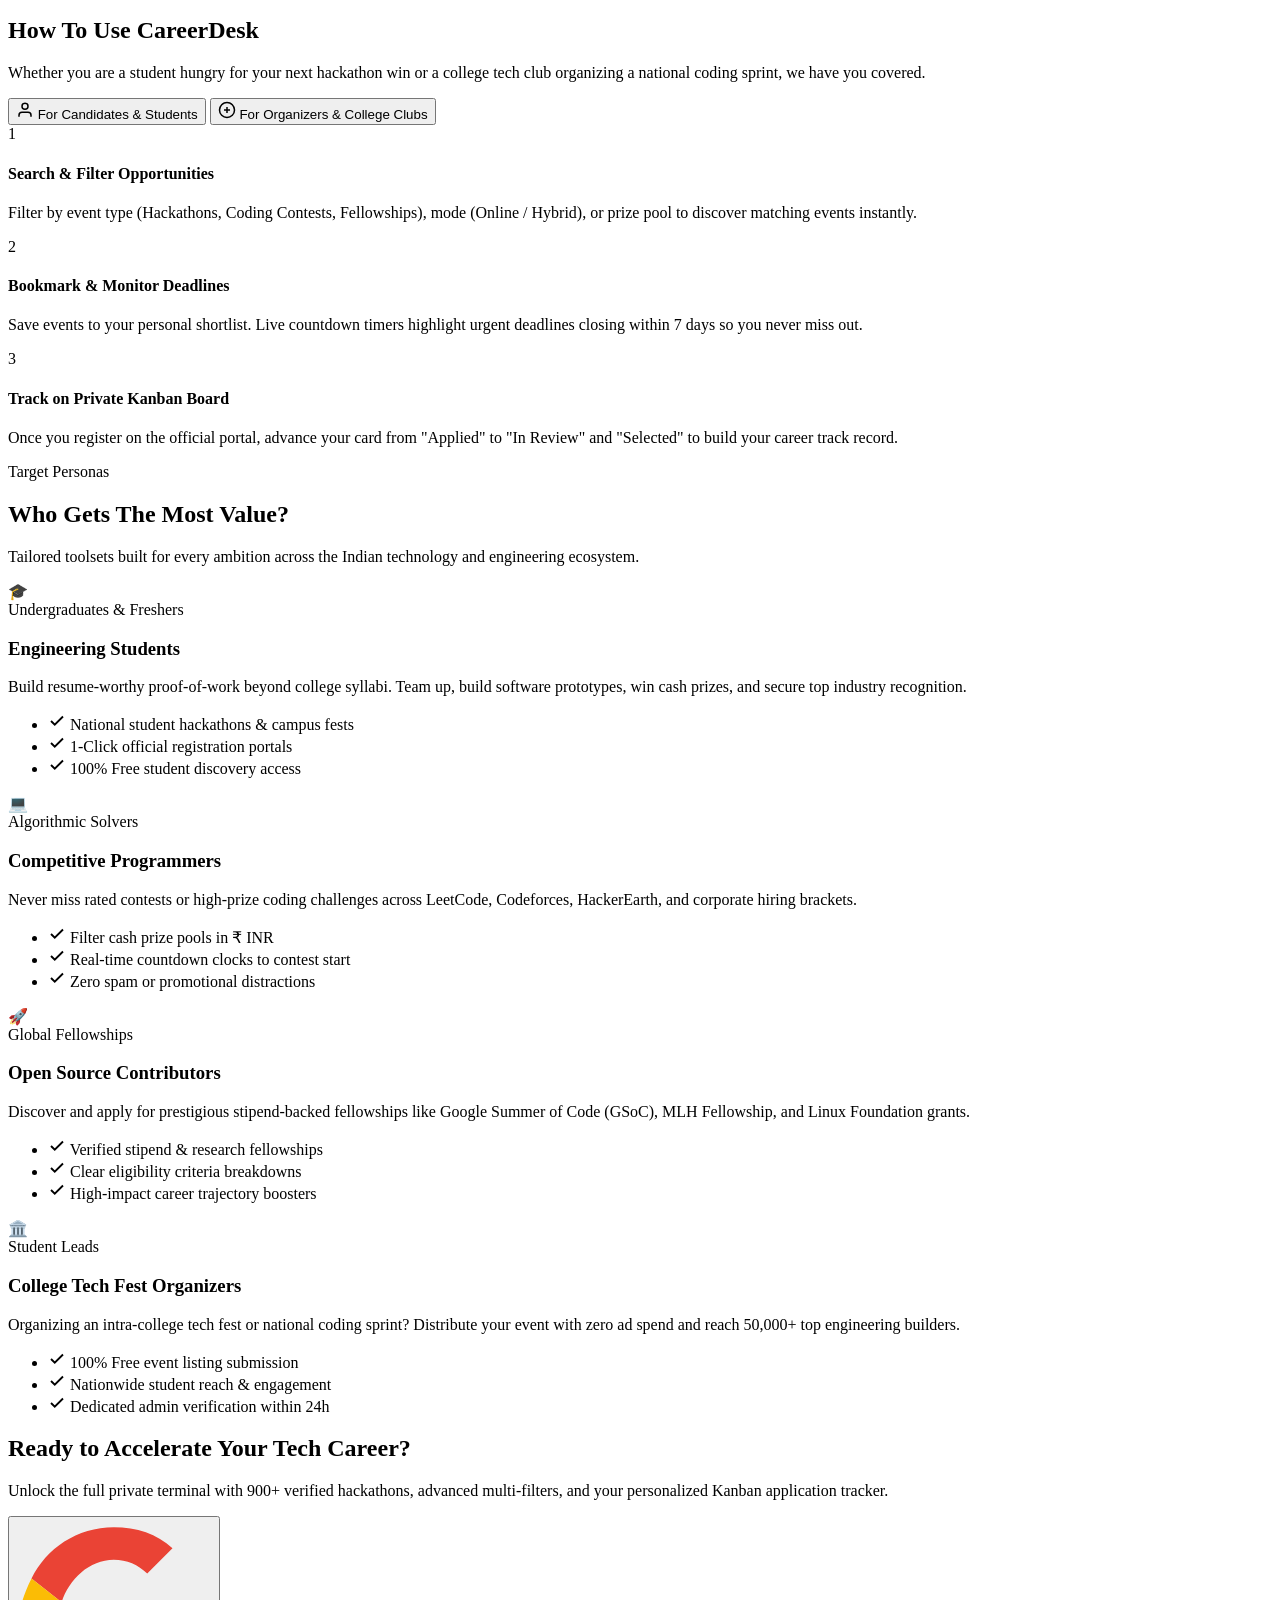
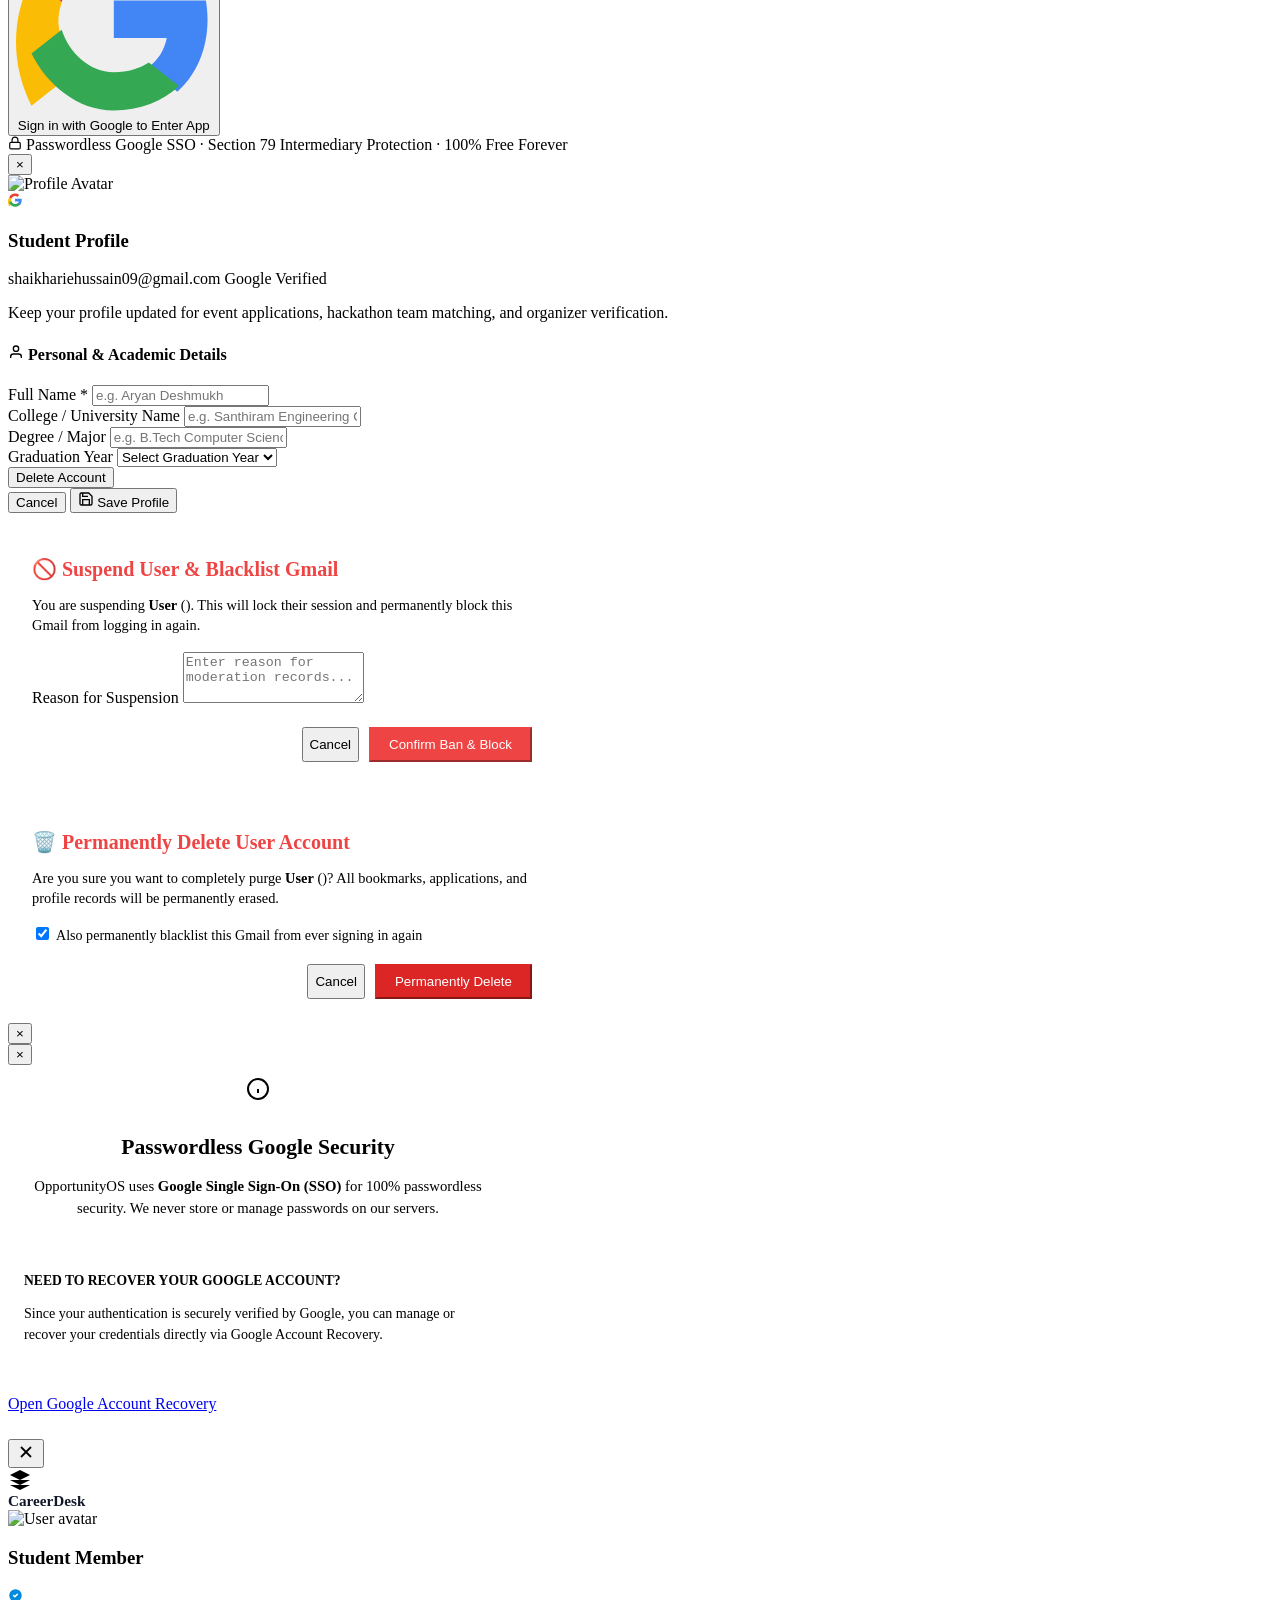
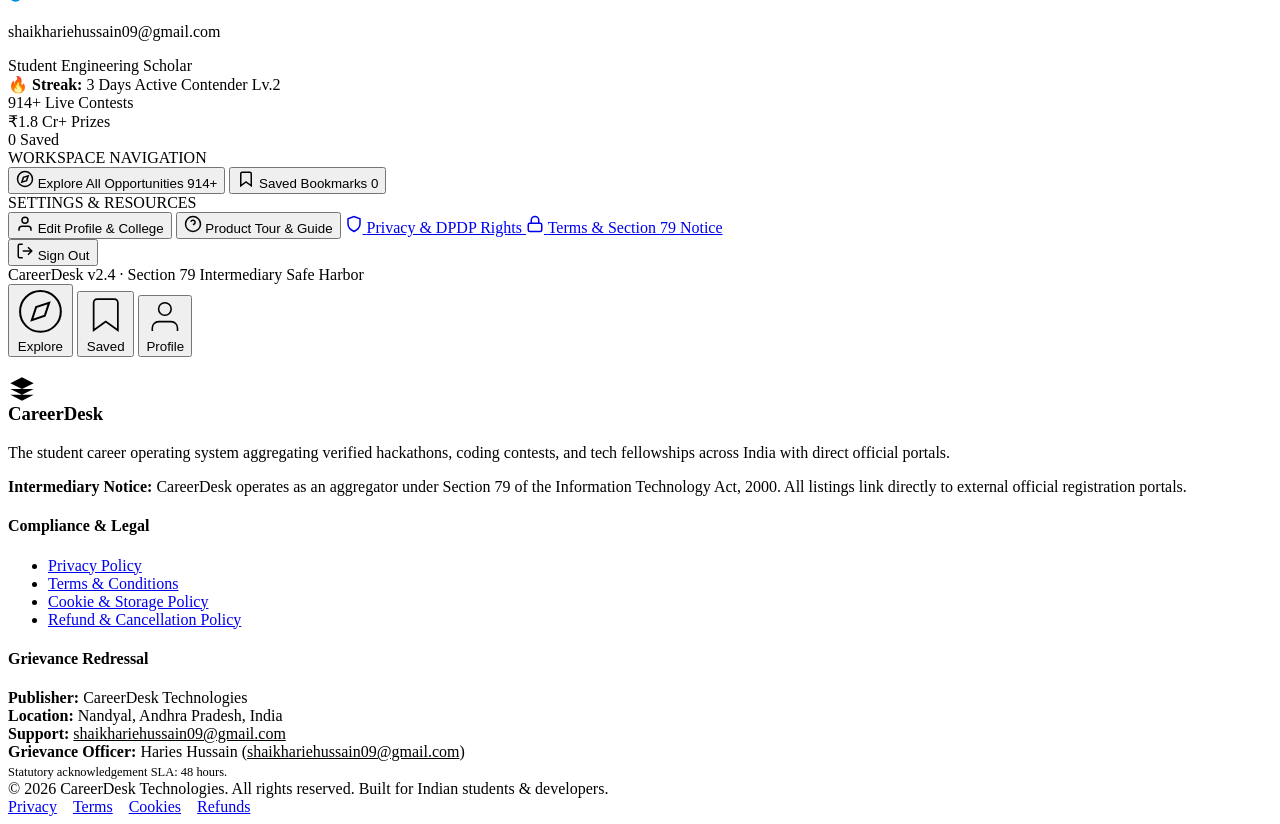
==== commit 4f7e2d68: "feat: remove Post Event & Tracker, fix opportunity bookmark saving, and hide mobile bottom nav on la" ====
--- a/public/index.html
+++ b/public/index.html
@@ -31,7 +31,7 @@
   <!-- Design System & Google Fonts -->
   <link rel="stylesheet" href="/css/style.css">
 </head>
-<body>
+<body class="is-guest">
 
   <!-- ── Global Broadcast Announcement Banner (Managed by Admin) ──────────── -->
   <div id="globalAnnouncementBanner" class="site-announcement-container" style="display: none;"></div>
@@ -74,31 +74,12 @@
           Explore All
         </div>
 
-        <div class="nav-tab-item" data-tab="pipeline">
-          <svg width="18" height="18" viewBox="0 0 24 24" fill="none" stroke="currentColor" stroke-width="2">
-            <line x1="18" y1="20" x2="18" y2="10"></line>
-            <line x1="12" y1="20" x2="12" y2="4"></line>
-            <line x1="6" y1="20" x2="6" y2="14"></line>
-          </svg>
-          My Tracker
-        </div>
-
         <div class="nav-tab-item" data-tab="bookmarks">
           <svg width="18" height="18" viewBox="0 0 24 24" fill="none" stroke="currentColor" stroke-width="2">
             <path d="M19 21l-7-5-7 5V5a2 2 0 0 1 2-2h10a2 2 0 0 1 2 2z"></path>
           </svg>
           Saved
           <span class="nav-badge-count" id="savedCountBadge">0</span>
-        </div>
-
-        <div class="nav-tab-item" data-tab="submit">
-          <svg width="18" height="18" viewBox="0 0 24 24" fill="none" stroke="currentColor" stroke-width="2">
-            <circle cx="12" cy="12" r="10"></circle>
-            <line x1="12" y1="8" x2="12" y2="16"></line>
-            <line x1="8" y1="12" x2="16" y2="12"></line>
-          </svg>
-          Post Event
-          <span class="nav-badge-pill">Free</span>
         </div>
 
         <div class="nav-tab-item" data-tab="admin" id="adminNavTab" style="display: none;">
@@ -155,14 +136,7 @@
               </svg>
               My Profile &amp; Details
             </a>
-            <a href="#" class="dropdown-item" role="menuitem" onclick="window.app.switchTab('pipeline')">
-              <svg width="16" height="16" viewBox="0 0 24 24" fill="none" stroke="currentColor" stroke-width="2" aria-hidden="true">
-                <line x1="18" y1="20" x2="18" y2="10"></line>
-                <line x1="12" y1="20" x2="12" y2="4"></line>
-                <line x1="6" y1="20" x2="6" y2="14"></line>
-              </svg>
-              My Application Tracker
-            </a>
+
             <a href="#" class="dropdown-item" role="menuitem" onclick="window.app.switchTab('bookmarks')">
               <svg width="16" height="16" viewBox="0 0 24 24" fill="none" stroke="currentColor" stroke-width="2" aria-hidden="true">
                 <path d="M19 21l-7-5-7 5V5a2 2 0 0 1 2-2h10a2 2 0 0 1 2 2z"></path>
@@ -715,65 +689,7 @@
       </div>
     </div>
 
-    <!-- View 2: Application Tracker (Kanban Board) -->
-    <div id="pipelineView" class="view-panel">
-      <div class="section-header-row">
-        <h2 class="section-title">Application Status Tracker</h2>
-        <p class="section-subtitle">Track your registered hackathons, coding contests, and competitions through every milestone.</p>
-      </div>
-
-      <div class="kanban-board-grid">
-        <!-- Col 1: Saved -->
-        <div class="kanban-column">
-          <div class="kanban-column-header">
-            <span class="kanban-header-title">
-              <span class="kanban-dot saved"></span>
-              Bookmarked
-            </span>
-            <span class="kanban-header-count" id="kanbanCount_saved">0</span>
-          </div>
-          <div class="kanban-cards-container" id="kanbanList_saved"></div>
-        </div>
-
-        <!-- Col 2: Applied -->
-        <div class="kanban-column">
-          <div class="kanban-column-header">
-            <span class="kanban-header-title">
-              <span class="kanban-dot applied"></span>
-              Applied
-            </span>
-            <span class="kanban-header-count" id="kanbanCount_applied">0</span>
-          </div>
-          <div class="kanban-cards-container" id="kanbanList_applied"></div>
-        </div>
-
-        <!-- Col 3: In Review -->
-        <div class="kanban-column">
-          <div class="kanban-column-header">
-            <span class="kanban-header-title">
-              <span class="kanban-dot in_review"></span>
-              In Review
-            </span>
-            <span class="kanban-header-count" id="kanbanCount_in_review">0</span>
-          </div>
-          <div class="kanban-cards-container" id="kanbanList_in_review"></div>
-        </div>
-
-        <!-- Col 4: Selected / Won -->
-        <div class="kanban-column">
-          <div class="kanban-column-header">
-            <span class="kanban-header-title">
-              <span class="kanban-dot selected"></span>
-              Selected / Won
-            </span>
-            <span class="kanban-header-count" id="kanbanCount_selected">0</span>
-          </div>
-          <div class="kanban-cards-container" id="kanbanList_selected"></div>
-        </div>
-      </div>
-    </div>
-
-    <!-- View 3: Saved Bookmarks -->
+    <!-- View 2: Saved Bookmarks -->
     <div id="bookmarksView" class="view-panel">
       <div class="section-header-row">
         <h2 class="section-title">Saved Opportunities</h2>
@@ -781,89 +697,6 @@
       </div>
       <div id="bookmarksGrid" class="opportunities-grid">
         <!-- Injected via app.js -->
-      </div>
-    </div>
-
-    <!-- View 4: Community Submission Form -->
-    <div id="submitView" class="view-panel">
-      <div class="form-card-container">
-        <div style="margin-bottom: 24px; text-align: center;">
-          <h2 class="section-title">Post a Student Opportunity</h2>
-          <p class="section-subtitle">Organizing a hackathon, contest, or fellowship? Share it directly with 50,000+ Indian tech students. 100% free.</p>
-        </div>
-
-        <form id="opportunitySubmitForm">
-          <div class="form-group">
-            <label class="form-label" for="submitTitle">Event / Opportunity Title *</label>
-            <input type="text" id="submitTitle" name="title" class="form-input" placeholder="e.g. Smart City Innovation Hackathon 2026" required>
-          </div>
-
-          <div class="form-group">
-            <label class="form-label" for="submitOrganizer">Organizer / Institution *</label>
-            <input type="text" id="submitOrganizer" name="organizer" class="form-input" placeholder="e.g. IIT Bombay / Google Developer Group" required>
-          </div>
-
-          <div style="display: grid; grid-template-columns: 1fr 1fr; gap: 16px;">
-            <div class="form-group">
-              <label class="form-label">Category *</label>
-              <select name="opportunity_type" class="form-select" required>
-                <option value="hackathon">Hackathon</option>
-                <option value="contest">Coding Contest</option>
-                <option value="competition">Competition</option>
-                <option value="innovation">Design &amp; Innovation</option>
-                <option value="case_study">Case Study / Quiz</option>
-              </select>
-            </div>
-            <div class="form-group">
-              <label class="form-label">Event Mode *</label>
-              <select name="mode" class="form-select" required>
-                <option value="online">Online / Remote</option>
-                <option value="in_person">In-Person</option>
-                <option value="hybrid">Hybrid</option>
-              </select>
-            </div>
-          </div>
-
-          <div style="display: grid; grid-template-columns: 1fr 1fr; gap: 16px;">
-            <div class="form-group">
-              <label class="form-label">Registration Deadline *</label>
-              <input type="date" name="deadline" class="form-input" required>
-            </div>
-            <div class="form-group">
-              <label class="form-label">Prize Pool / Perks</label>
-              <input type="text" name="prize_pool" class="form-input" placeholder="e.g. ₹5,00,000 + Tech Swag &amp; Goodies">
-            </div>
-          </div>
-
-          <div class="form-group">
-            <label class="form-label">Official Application / Registration URL *</label>
-            <input type="url" name="apply_url" class="form-input" placeholder="https://..." required>
-          </div>
-
-          <div class="form-group">
-            <label class="form-label">Brief Description *</label>
-            <textarea name="description" class="form-textarea" rows="4" placeholder="Overview of themes, problem statements, and key rules..." required></textarea>
-          </div>
-
-          <div class="form-group">
-            <label class="form-label" for="submitEligibility">Eligibility Criteria</label>
-            <input type="text" id="submitEligibility" name="eligibility" class="form-input" placeholder="e.g. Open to all engineering students across India">
-          </div>
-
-          <!-- Form Consent Checkbox (DPDP & Consumer Protection) -->
-          <div class="form-group" style="margin: 20px 0;">
-            <label style="display: flex; align-items: flex-start; gap: 10px; cursor: pointer;">
-              <input type="checkbox" id="submissionConsent" name="consent" required style="margin-top: 4px; accent-color: var(--brand-primary); width: 16px; height: 16px;">
-              <span style="font-size: 0.86rem; color: var(--text-secondary); line-height: 1.5;">
-                I certify that this event is authentic, non-fraudulent, and free of intellectual property infringement. I accept the <a href="/terms.html" target="_blank" style="color: var(--brand-primary); text-decoration: underline;">Terms &amp; Conditions</a> and <a href="/privacy.html" target="_blank" style="color: var(--brand-primary); text-decoration: underline;">Privacy Policy</a>.
-              </span>
-            </label>
-          </div>
-
-          <button type="submit" class="btn-apply-action" style="width: 100%; justify-content: center; height: 48px; font-size: 1rem;">
-            Submit Opportunity for Review
-          </button>
-        </form>
       </div>
     </div>
 
@@ -1508,21 +1341,10 @@
           <span class="drawer-nav-badge">914+</span>
         </button>
 
-        <button class="drawer-nav-link" data-drawer-tab="pipeline">
-          <svg width="18" height="18" viewBox="0 0 24 24" fill="none" stroke="currentColor" stroke-width="2"><line x1="18" y1="20" x2="18" y2="10"></line><line x1="12" y1="20" x2="12" y2="4"></line><line x1="6" y1="20" x2="6" y2="14"></line></svg>
-          <span>Application Tracker (Kanban)</span>
-        </button>
-
         <button class="drawer-nav-link" data-drawer-tab="bookmarks">
           <svg width="18" height="18" viewBox="0 0 24 24" fill="none" stroke="currentColor" stroke-width="2"><path d="M19 21l-7-5-7 5V5a2 2 0 0 1 2-2h10a2 2 0 0 1 2 2z"></path></svg>
           <span>Saved Bookmarks</span>
           <span class="drawer-nav-badge" id="drawerBookmarksCount">0</span>
-        </button>
-
-        <button class="drawer-nav-link" data-drawer-tab="submit">
-          <svg width="18" height="18" viewBox="0 0 24 24" fill="none" stroke="currentColor" stroke-width="2"><circle cx="12" cy="12" r="10"></circle><line x1="12" y1="8" x2="12" y2="16"></line><line x1="8" y1="12" x2="16" y2="12"></line></svg>
-          <span>Post an Opportunity</span>
-          <span class="drawer-nav-pill-free">Free</span>
         </button>
 
         <button class="drawer-nav-link drawer-admin-link" id="drawerAdminItem" data-drawer-tab="admin" style="display: none;">
@@ -1582,30 +1404,12 @@
       <span>Explore</span>
     </button>
 
-    <button class="mobile-nav-item" data-tab="pipeline" aria-label="Application Tracker">
-      <svg viewBox="0 0 24 24" fill="none" stroke="currentColor">
-        <line x1="18" y1="20" x2="18" y2="10"></line>
-        <line x1="12" y1="20" x2="12" y2="4"></line>
-        <line x1="6" y1="20" x2="6" y2="14"></line>
-      </svg>
-      <span>Tracker</span>
-    </button>
-
     <button class="mobile-nav-item" data-tab="bookmarks" aria-label="Saved Bookmarks">
       <svg viewBox="0 0 24 24" fill="none" stroke="currentColor">
         <path d="M19 21l-7-5-7 5V5a2 2 0 0 1 2-2h10a2 2 0 0 1 2 2z"></path>
       </svg>
       <span class="mobile-nav-badge" id="mobileSavedBadge" style="display: none;">0</span>
       <span>Saved</span>
-    </button>
-
-    <button class="mobile-nav-item" data-tab="submit" aria-label="Submit Opportunity">
-      <svg viewBox="0 0 24 24" fill="none" stroke="currentColor">
-        <circle cx="12" cy="12" r="10"></circle>
-        <line x1="12" y1="8" x2="12" y2="16"></line>
-        <line x1="8" y1="12" x2="16" y2="12"></line>
-      </svg>
-      <span>Submit</span>
     </button>
 
     <button class="mobile-nav-item" id="mobileNavProfileBtn" aria-label="Profile and Settings">
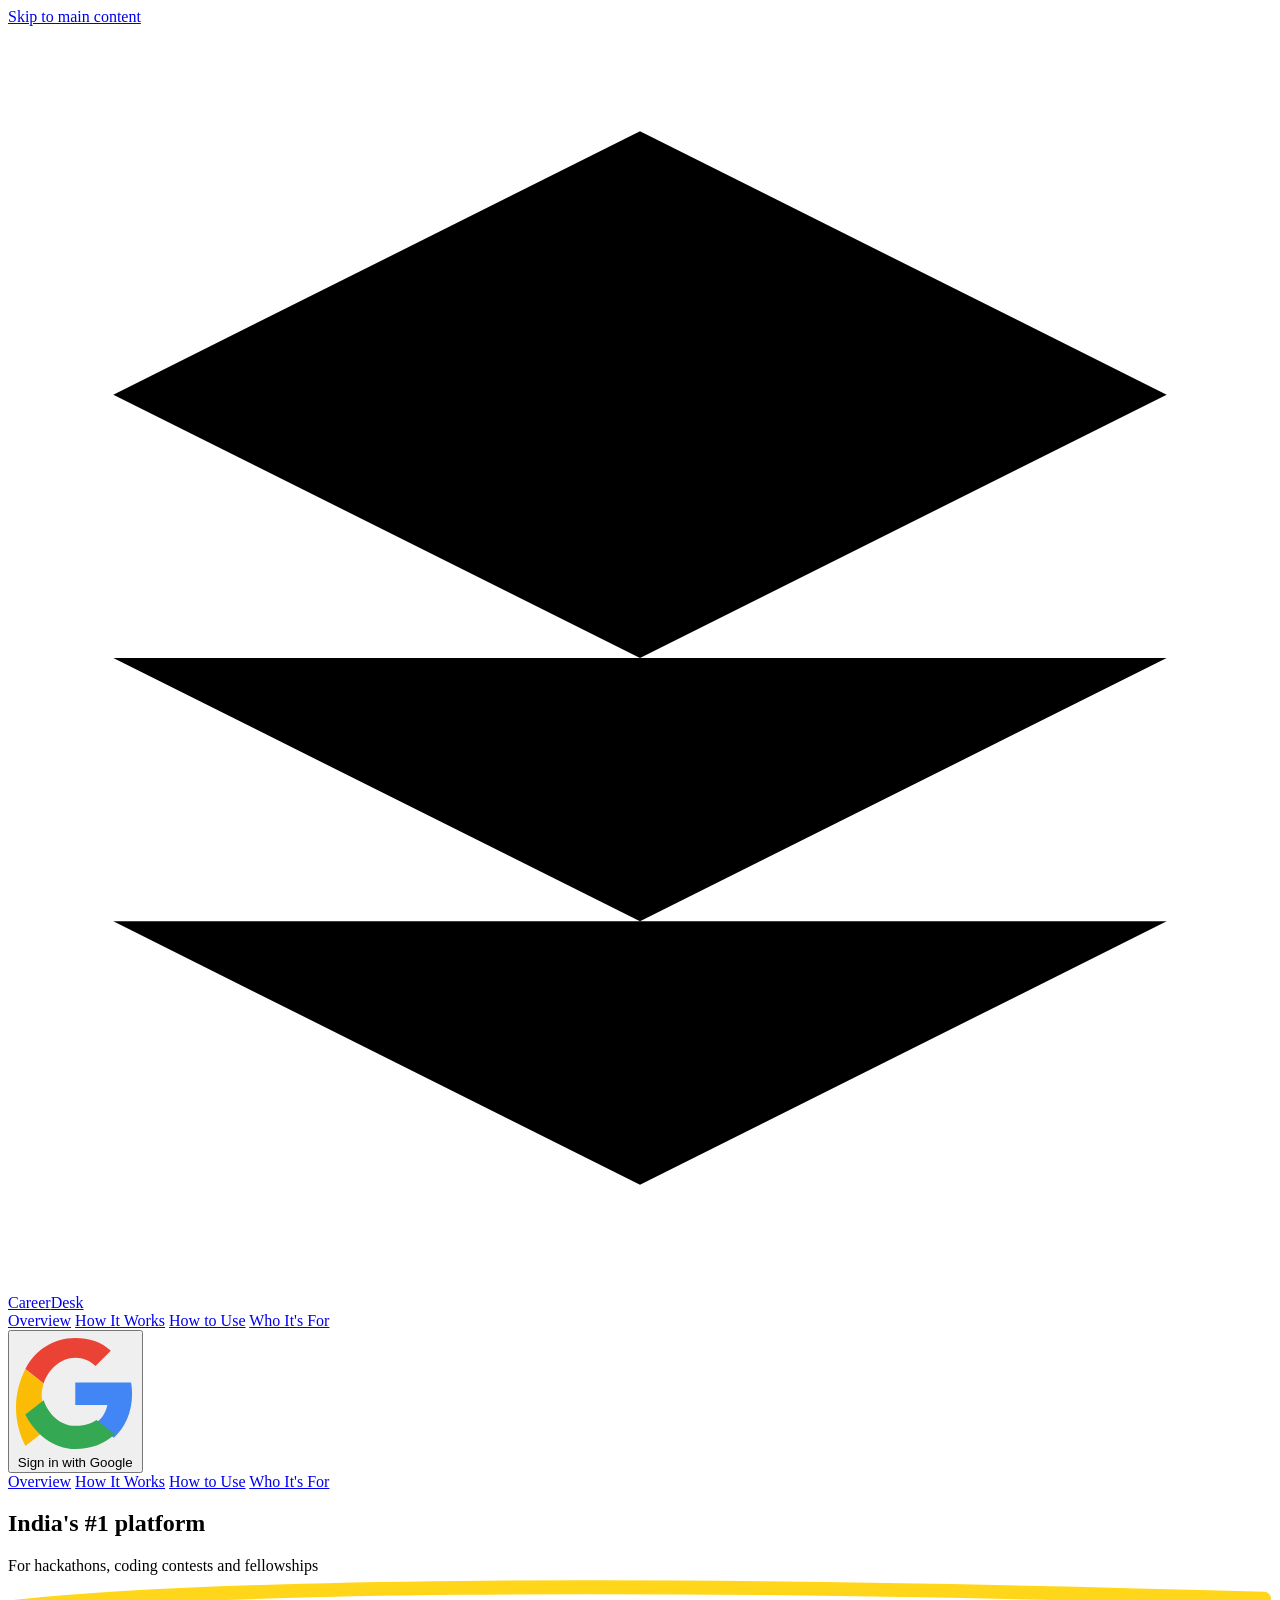
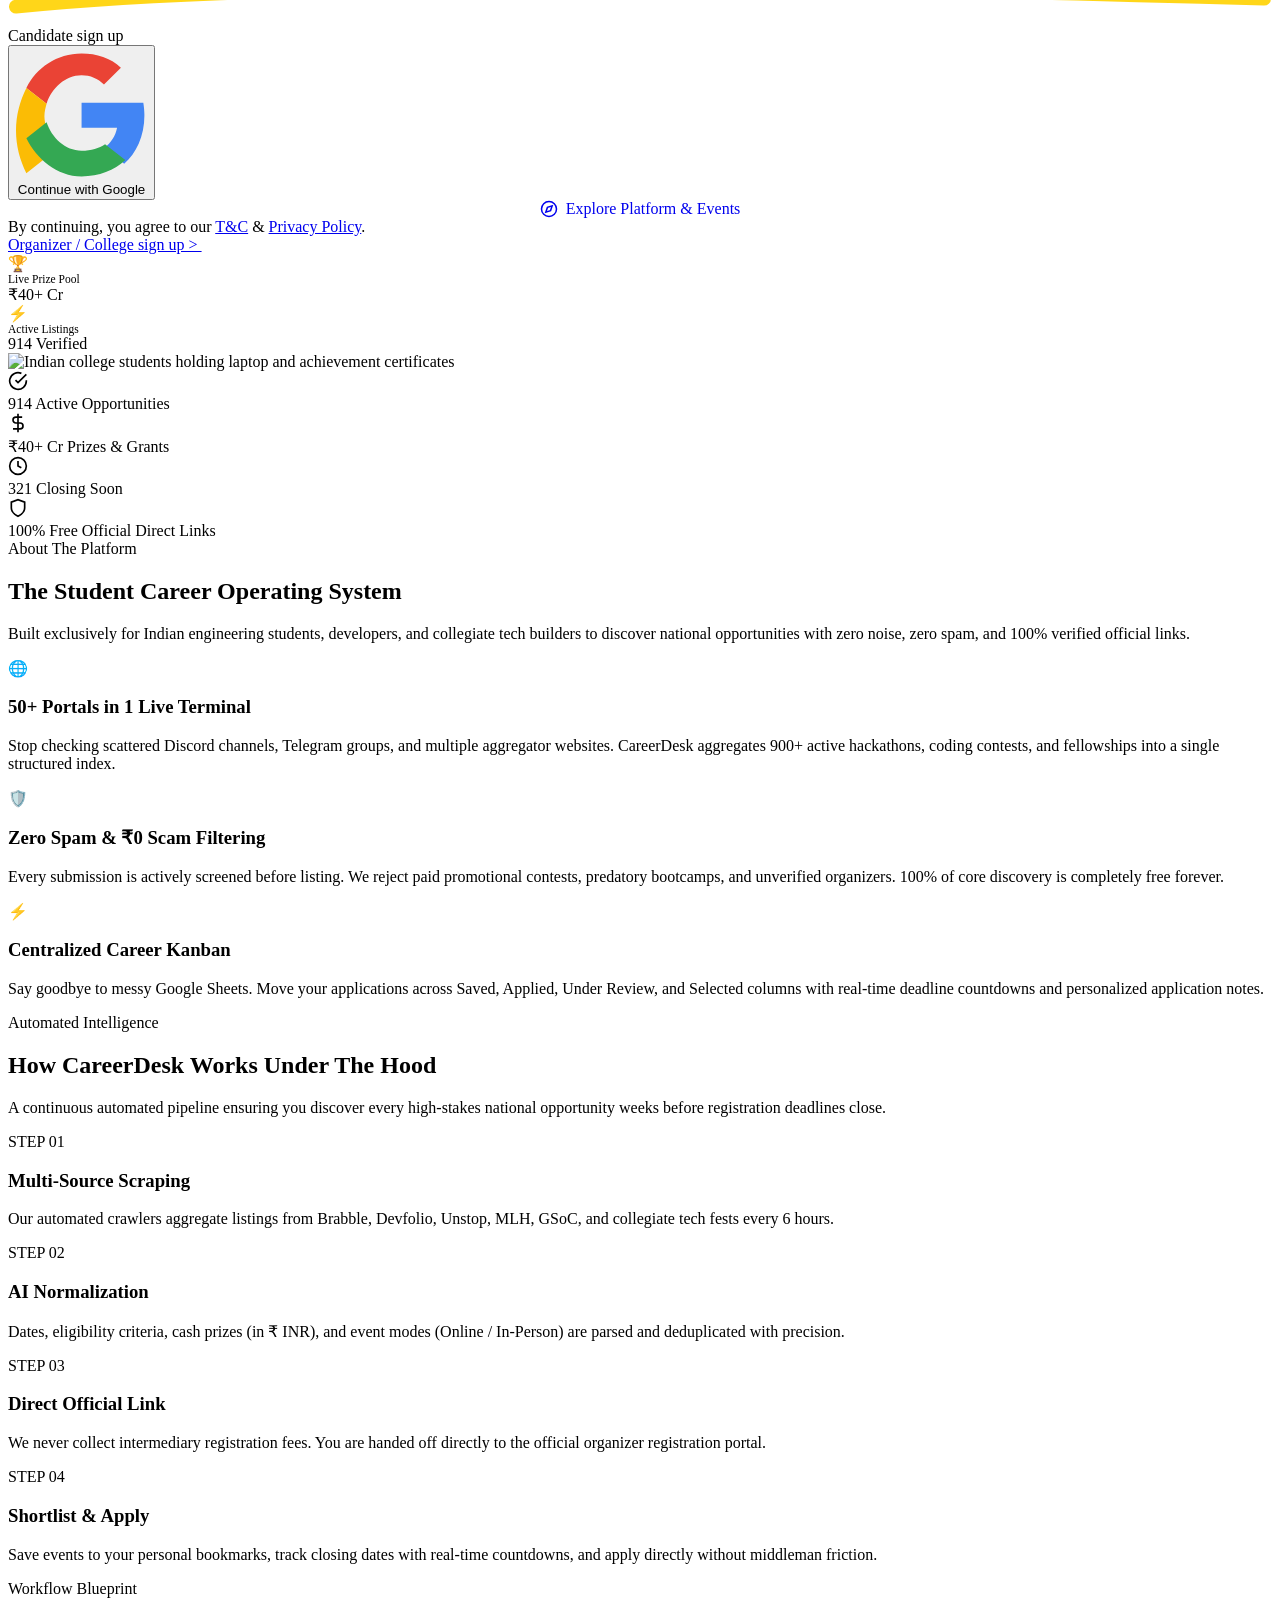
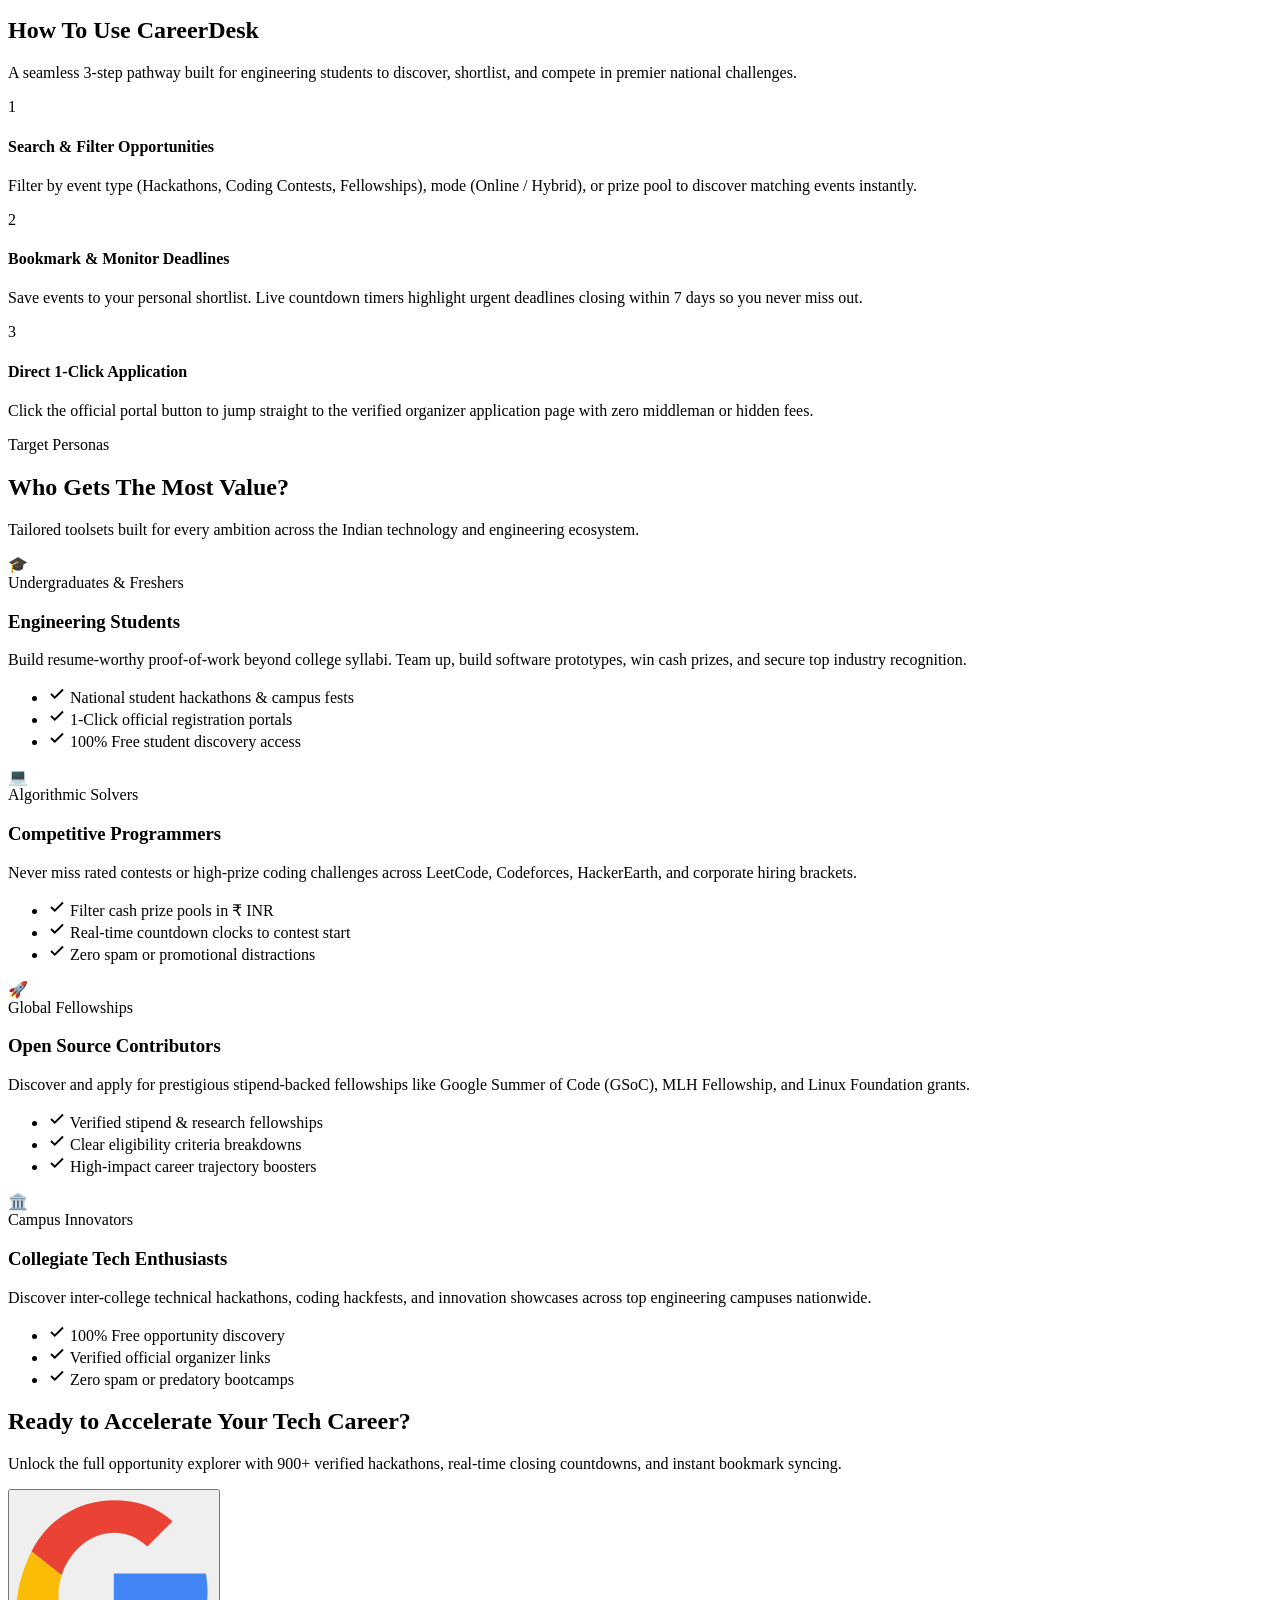
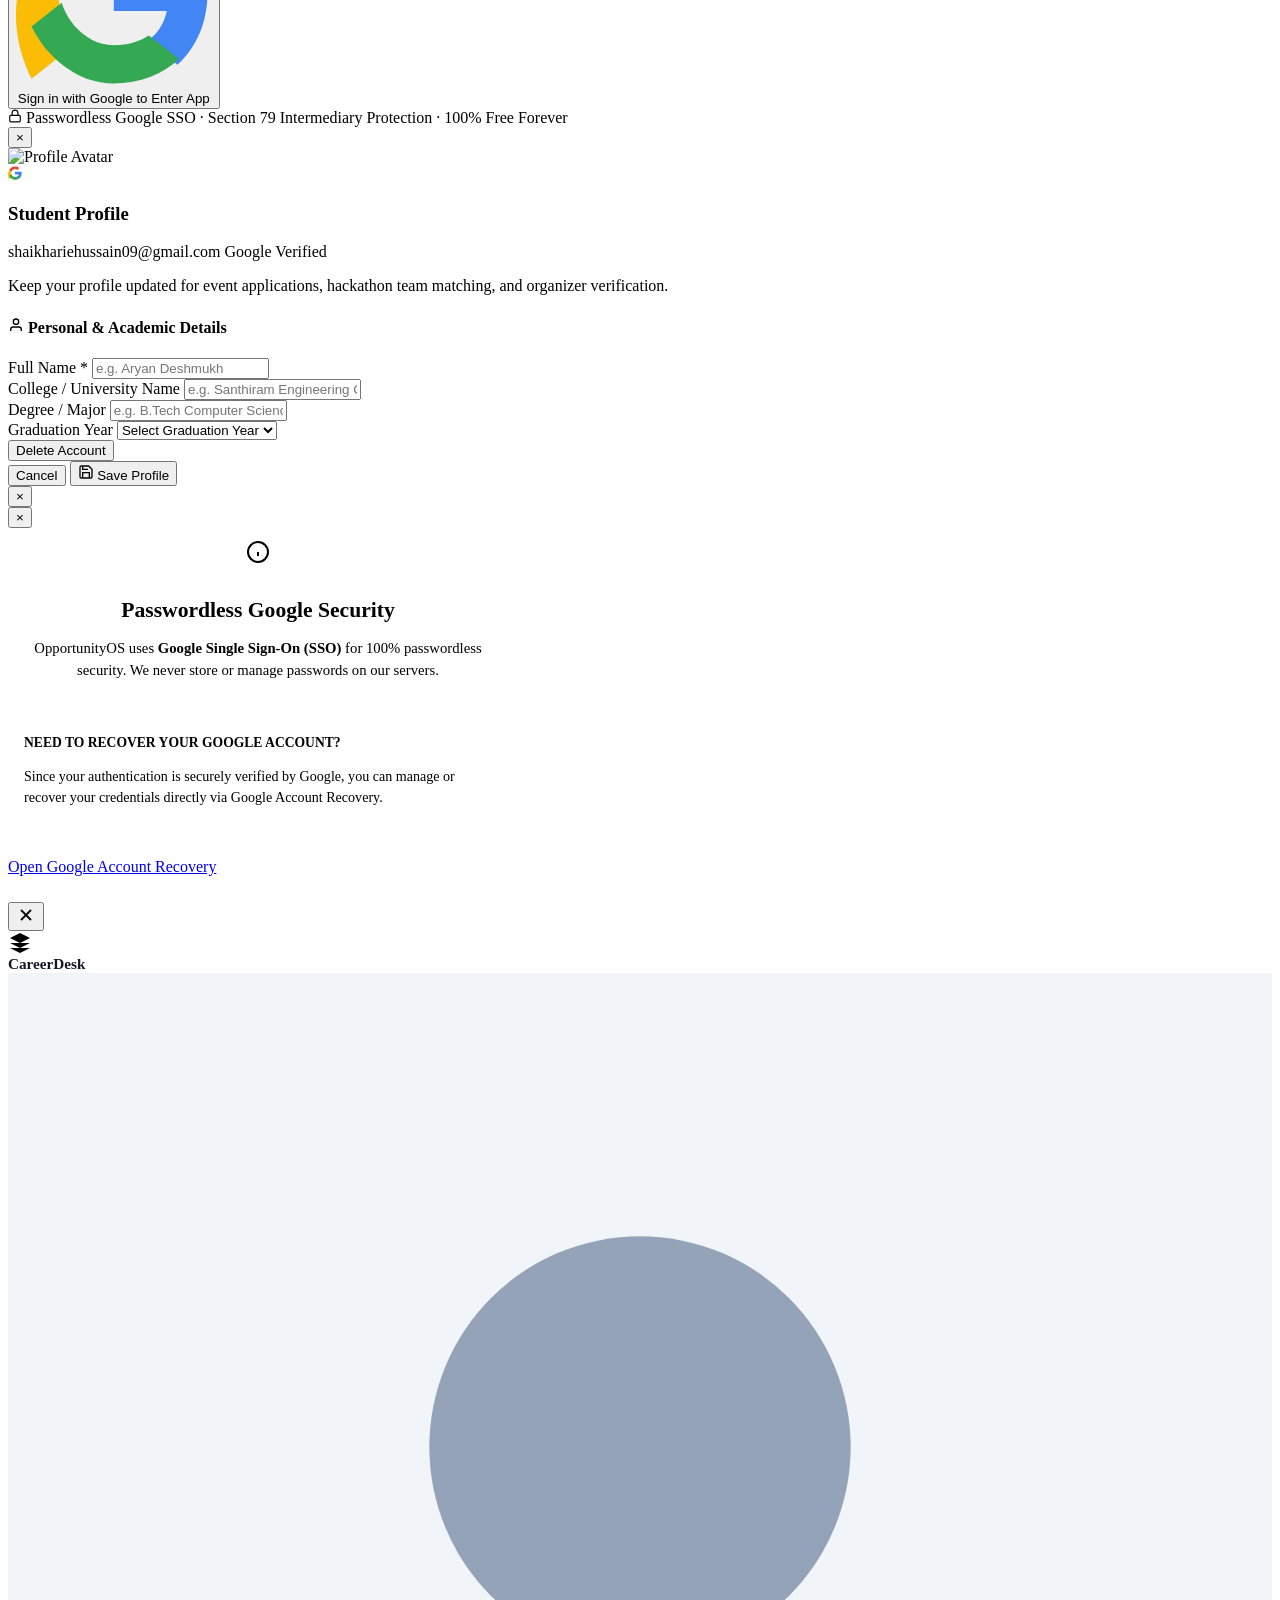
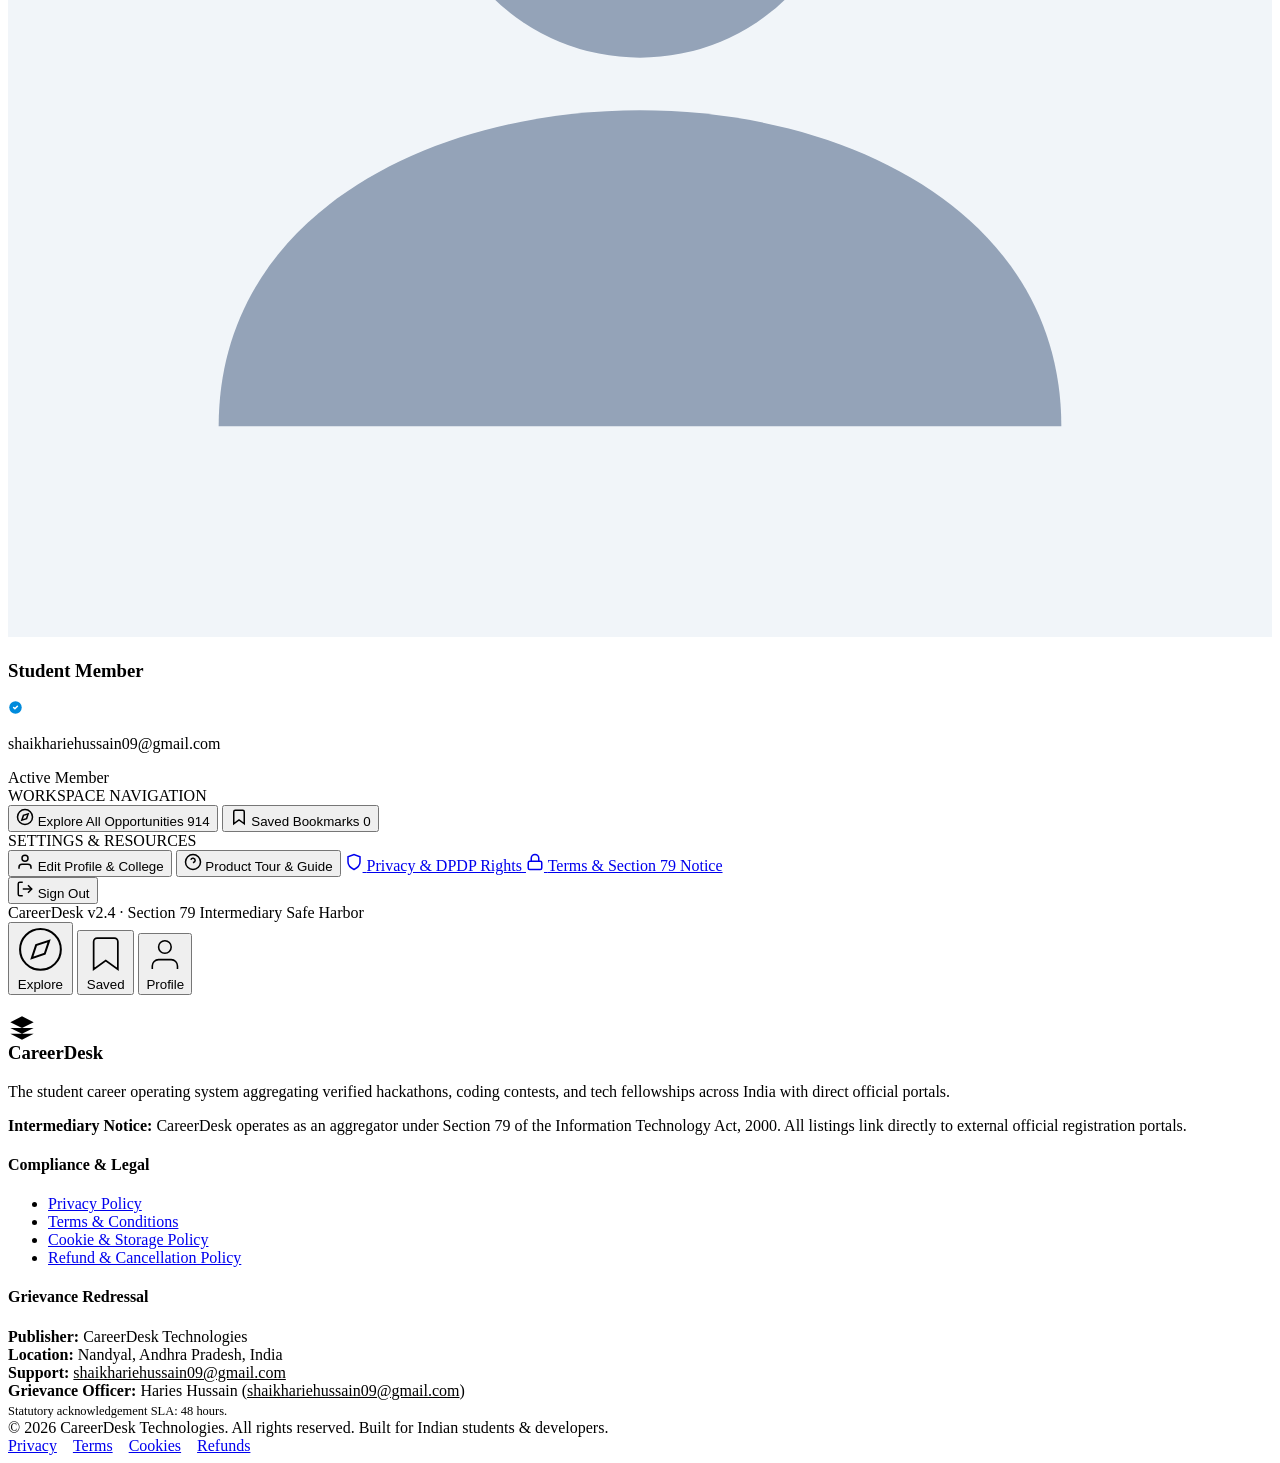
==== commit dbd657a9: "feat: treat all users as visitors, remove admin console, eliminate fake stats in mobile drawer, and " ====
--- a/public/index.html
+++ b/public/index.html
@@ -4,7 +4,7 @@
   <meta charset="UTF-8">
   <meta name="viewport" content="width=device-width, initial-scale=1.0, viewport-fit=cover">
   <title>CareerDesk — India's #1 Platform for Hackathons, Coding Contests &amp; Competitions</title>
-  <meta name="description" content="Discover 900+ national hackathons, coding contests, and student opportunities with ₹1.8 Cr+ in live prize pools. Official direct links, zero spam.">
+  <meta name="description" content="Discover 914 verified national hackathons, coding contests, and student opportunities with live prize pools over ₹40+ Cr. Official direct links, zero spam.">
   
   <!-- Custom Favicon (CareerDesk Monogram Squircle) -->
   <link rel="icon" type="image/svg+xml" href="/favicon.svg">
@@ -15,7 +15,7 @@
   <meta property="og:type" content="website">
   <meta property="og:url" content="https://careerdesk.in/">
   <meta property="og:title" content="CareerDesk — India's #1 Platform for Hackathons &amp; Contests">
-  <meta property="og:description" content="Discover 900+ national hackathons, coding contests, and competitions with ₹1.8 Cr+ in live prize pools. Verified direct links, zero spam.">
+  <meta property="og:description" content="Discover 914 verified national hackathons, coding contests, and competitions with live prize pools over ₹40+ Cr. Verified direct links, zero spam.">
   <meta property="og:image" content="/images/hero_students.jpg">
   <meta property="og:image:width" content="1200">
   <meta property="og:image:height" content="630">
@@ -25,7 +25,7 @@
   <meta name="twitter:card" content="summary_large_image">
   <meta name="twitter:url" content="https://careerdesk.in/">
   <meta name="twitter:title" content="CareerDesk — India's #1 Platform for Hackathons &amp; Contests">
-  <meta name="twitter:description" content="Discover 900+ verified hackathons, coding contests, and fellowships with live prize pools. Track applications effortlessly.">
+  <meta name="twitter:description" content="Discover 914 verified hackathons, coding contests, and fellowships with live prize pools. Official direct links.">
   <meta name="twitter:image" content="/images/hero_students.jpg">
 
   <!-- Design System & Google Fonts -->
@@ -33,7 +33,7 @@
 </head>
 <body class="is-guest">
 
-  <!-- ── Global Broadcast Announcement Banner (Managed by Admin) ──────────── -->
+  <!-- ── Global Broadcast Announcement Banner ────────────────────────────── -->
   <div id="globalAnnouncementBanner" class="site-announcement-container" style="display: none;"></div>
 
   <!-- ── Skip to Main Content (WCAG 2.2 AA) ────────────────────────────── -->
@@ -80,14 +80,6 @@
           </svg>
           Saved
           <span class="nav-badge-count" id="savedCountBadge">0</span>
-        </div>
-
-        <div class="nav-tab-item" data-tab="admin" id="adminNavTab" style="display: none;">
-          <svg width="18" height="18" viewBox="0 0 24 24" fill="none" stroke="currentColor" stroke-width="2">
-            <rect x="3" y="11" width="18" height="11" rx="2" ry="2"></rect>
-            <path d="M7 11V7a5 5 0 0 1 10 0v4"></path>
-          </svg>
-          Admin
         </div>
       </nav>
 
@@ -106,17 +98,11 @@
           </button>
         </div>
 
-        <!-- Authenticated State: Admin Console Button & User Profile Dropdown -->
-        <button id="btnNavbarAdminConsole" class="btn-navbar-admin" style="display: none;" title="Open Enterprise Admin Console">
-          <span style="font-size: 1rem; line-height: 1;">👑</span>
-          <span class="admin-btn-text">Admin Console</span>
-        </button>
-
         <div id="userProfileMenu" class="user-profile-menu" style="display: none;" role="button" aria-haspopup="true" aria-expanded="false" tabindex="0" aria-label="User account menu">
           <img id="navUserAvatar" class="user-avatar" src="" alt="Profile avatar">
           <div class="user-info">
-            <span id="navUserName" class="user-name">Student</span>
-            <span id="navUserRole" class="user-role-tag">Student</span>
+            <span id="navUserName" class="user-name">Member</span>
+            <span id="navUserRole" class="user-role-tag">Active</span>
           </div>
           <svg width="14" height="14" viewBox="0 0 24 24" fill="none" stroke="currentColor" stroke-width="2" style="color: var(--text-muted);" aria-hidden="true">
             <polyline points="6 9 12 15 18 9"></polyline>
@@ -124,11 +110,6 @@
 
           <!-- Dropdown Menu -->
           <div id="userDropdown" class="user-dropdown" role="menu">
-            <a href="#" id="btnDropdownAdminConsole" class="dropdown-item dropdown-item-admin" style="display: none;" role="menuitem">
-              <span style="font-size: 1.1rem; line-height: 1;">👑</span>
-              <strong>Admin Console</strong>
-              <span class="admin-badge badge-role-admin" style="margin-left: auto;">PRO</span>
-            </a>
             <a href="#" id="btnOpenProfileModal" class="dropdown-item" role="menuitem">
               <svg width="16" height="16" viewBox="0 0 24 24" fill="none" stroke="currentColor" stroke-width="2" aria-hidden="true">
                 <path d="M20 21v-2a4 4 0 0 0-4-4H8a4 4 0 0 0-4 4v2"></path>
@@ -253,7 +234,7 @@
             <div class="chip-icon">🏆</div>
             <div>
               <div style="font-size: 0.72rem; color: var(--text-muted); font-weight: 500;">Live Prize Pool</div>
-              <div id="heroPrizeBadge">₹1.8 Cr+</div>
+              <div id="heroPrizeBadge">₹40+ Cr</div>
             </div>
           </div>
 
@@ -261,7 +242,7 @@
             <div class="chip-icon orange">⚡</div>
             <div>
               <div style="font-size: 0.72rem; color: var(--text-muted); font-weight: 500;">Active Listings</div>
-              <div id="heroActiveBadge">914+ Verified</div>
+              <div id="heroActiveBadge">914 Verified</div>
             </div>
           </div>
 
@@ -278,7 +259,7 @@
             <svg width="20" height="20" viewBox="0 0 24 24" fill="none" stroke="currentColor" stroke-width="2"><path d="M22 11.08V12a10 10 0 1 1-5.93-9.14"></path><polyline points="22 4 12 14.01 9 11.01"></polyline></svg>
           </div>
           <div class="cred-text">
-            <span class="cred-value" id="statActiveCount">914+</span>
+            <span class="cred-value" id="statActiveCount">914</span>
             <span class="cred-label">Active Opportunities</span>
           </div>
         </div>
@@ -288,7 +269,7 @@
             <svg width="20" height="20" viewBox="0 0 24 24" fill="none" stroke="currentColor" stroke-width="2"><line x1="12" y1="1" x2="12" y2="23"></line><path d="M17 5H9.5a3.5 3.5 0 0 0 0 7h5a3.5 3.5 0 0 1 0 7H6"></path></svg>
           </div>
           <div class="cred-text">
-            <span class="cred-value" id="statPrizeCount">₹1.8 Cr+</span>
+            <span class="cred-value" id="statPrizeCount">₹40+ Cr</span>
             <span class="cred-label">Prizes &amp; Grants</span>
           </div>
         </div>
@@ -298,8 +279,8 @@
             <svg width="20" height="20" viewBox="0 0 24 24" fill="none" stroke="currentColor" stroke-width="2"><circle cx="12" cy="12" r="10"></circle><polyline points="12 6 12 12 16 14"></polyline></svg>
           </div>
           <div class="cred-text">
-            <span class="cred-value" id="statUrgentCount">0</span>
-            <span class="cred-label">Closing This Week</span>
+            <span class="cred-value" id="statUrgentCount">321</span>
+            <span class="cred-label">Closing Soon</span>
           </div>
         </div>
 
@@ -390,40 +371,26 @@
 
           <div class="step-card reveal-on-scroll">
             <span class="step-number">STEP 04</span>
-            <h3 class="step-title">Kanban Milestone Tracking</h3>
+            <h3 class="step-title">Shortlist &amp; Apply</h3>
             <p class="step-desc">
-              Save events to your private wishlist, manage rounds, and track team deadlines through our drag-and-drop Kanban tracker.
+              Save events to your personal bookmarks, track closing dates with real-time countdowns, and apply directly without middleman friction.
             </p>
           </div>
         </div>
       </div>
     </section>
 
-    <!-- ── Section 3: How to Use It (Role Switcher Tabs) ───────────────────── -->
+    <!-- ── Section 3: How to Use It ───────────────────── -->
     <section id="how-to-use" class="landing-section">
       <div class="section-center-head reveal-on-scroll">
         <span class="section-tag-pill purple">Workflow Blueprint</span>
         <h2 class="section-main-title">How To Use CareerDesk</h2>
         <p class="section-desc">
-          Whether you are a student hungry for your next hackathon win or a college tech club organizing a national coding sprint, we have you covered.
+          A seamless 3-step pathway built for engineering students to discover, shortlist, and compete in premier national challenges.
         </p>
       </div>
 
-      <!-- Segmented Role Control -->
-      <div class="role-tabs-wrap reveal-on-scroll">
-        <div class="role-segmented-control" role="tablist">
-          <button class="role-tab-btn active" id="roleTabCandidate" role="tab" aria-selected="true">
-            <svg width="18" height="18" viewBox="0 0 24 24" fill="none" stroke="currentColor" stroke-width="2"><path d="M20 21v-2a4 4 0 0 0-4-4H8a4 4 0 0 0-4 4v2"></path><circle cx="12" cy="7" r="4"></circle></svg>
-            For Candidates &amp; Students
-          </button>
-          <button class="role-tab-btn" id="roleTabOrganizer" role="tab" aria-selected="false">
-            <svg width="18" height="18" viewBox="0 0 24 24" fill="none" stroke="currentColor" stroke-width="2"><circle cx="12" cy="12" r="10"></circle><line x1="12" y1="8" x2="12" y2="16"></line><line x1="8" y1="12" x2="16" y2="12"></line></svg>
-            For Organizers &amp; College Clubs
-          </button>
-        </div>
-      </div>
-
-      <!-- Candidates Workflow Panel -->
+      <!-- Candidate Workflow Panel -->
       <div id="rolePanelCandidate" class="role-workflow-grid">
         <div class="workflow-card reveal-on-scroll">
           <div class="workflow-badge-index">1</div>
@@ -439,29 +406,8 @@
 
         <div class="workflow-card reveal-on-scroll">
           <div class="workflow-badge-index">3</div>
-          <h4>Track on Private Kanban Board</h4>
-          <p>Once you register on the official portal, advance your card from "Applied" to "In Review" and "Selected" to build your career track record.</p>
-        </div>
-      </div>
-
-      <!-- Organizers Workflow Panel (Hidden by default) -->
-      <div id="rolePanelOrganizer" class="role-workflow-grid" style="display: none;">
-        <div class="workflow-card reveal-on-scroll">
-          <div class="workflow-badge-index">1</div>
-          <h4>Submit Competition Details</h4>
-          <p>Fill out the free community submission form with your event title, problem statements, registration deadline, and official link.</p>
-        </div>
-
-        <div class="workflow-card reveal-on-scroll">
-          <div class="workflow-badge-index">2</div>
-          <h4>Fast 24h Moderation Check</h4>
-          <p>Our admin moderation desk reviews your listing for authenticity, verified official URLs, and student safety within 24 hours.</p>
-        </div>
-
-        <div class="workflow-card reveal-on-scroll">
-          <div class="workflow-badge-index">3</div>
-          <h4>Reach 50,000+ Active Students</h4>
-          <p>Once approved, your event appears directly on the live CareerDesk terminal, viewed daily by ambitious engineering students nationwide.</p>
+          <h4>Direct 1-Click Application</h4>
+          <p>Click the official portal button to jump straight to the verified organizer application page with zero middleman or hidden fees.</p>
         </div>
       </div>
     </section>
@@ -540,17 +486,17 @@
             <div class="persona-header">
               <div class="persona-avatar-box" style="background: var(--accent-green-light); color: var(--accent-green);">🏛️</div>
               <div>
-                <span class="persona-tag" style="color: var(--accent-green);">Student Leads</span>
-                <h3 class="persona-title">College Tech Fest Organizers</h3>
+                <span class="persona-tag" style="color: var(--accent-green);">Campus Innovators</span>
+                <h3 class="persona-title">Collegiate Tech Enthusiasts</h3>
               </div>
             </div>
             <p class="persona-desc">
-              Organizing an intra-college tech fest or national coding sprint? Distribute your event with zero ad spend and reach 50,000+ top engineering builders.
+              Discover inter-college technical hackathons, coding hackfests, and innovation showcases across top engineering campuses nationwide.
             </p>
             <ul class="persona-features-list">
-              <li><svg width="18" height="18" viewBox="0 0 24 24" fill="none" stroke="currentColor" stroke-width="2.5"><polyline points="20 6 9 17 4 12"></polyline></svg> 100% Free event listing submission</li>
-              <li><svg width="18" height="18" viewBox="0 0 24 24" fill="none" stroke="currentColor" stroke-width="2.5"><polyline points="20 6 9 17 4 12"></polyline></svg> Nationwide student reach &amp; engagement</li>
-              <li><svg width="18" height="18" viewBox="0 0 24 24" fill="none" stroke="currentColor" stroke-width="2.5"><polyline points="20 6 9 17 4 12"></polyline></svg> Dedicated admin verification within 24h</li>
+              <li><svg width="18" height="18" viewBox="0 0 24 24" fill="none" stroke="currentColor" stroke-width="2.5"><polyline points="20 6 9 17 4 12"></polyline></svg> 100% Free opportunity discovery</li>
+              <li><svg width="18" height="18" viewBox="0 0 24 24" fill="none" stroke="currentColor" stroke-width="2.5"><polyline points="20 6 9 17 4 12"></polyline></svg> Verified official organizer links</li>
+              <li><svg width="18" height="18" viewBox="0 0 24 24" fill="none" stroke="currentColor" stroke-width="2.5"><polyline points="20 6 9 17 4 12"></polyline></svg> Zero spam or predatory bootcamps</li>
             </ul>
           </div>
         </div>
@@ -562,7 +508,7 @@
       <div class="landing-cta-banner reveal-on-scroll">
         <h2 class="cta-title">Ready to Accelerate Your Tech Career?</h2>
         <p class="cta-sub">
-          Unlock the full private terminal with 900+ verified hackathons, advanced multi-filters, and your personalized Kanban application tracker.
+          Unlock the full opportunity explorer with 900+ verified hackathons, real-time closing countdowns, and instant bookmark syncing.
         </p>
 
         <div class="cta-actions-row">
@@ -603,7 +549,7 @@
         <div class="workspace-actions">
           <span class="workspace-stats-chip">
             <span class="pulse-fire">🔥</span>
-            <span><strong>914+</strong> Contests Live</span>
+            <span id="workspaceLiveContestsCount"><strong>914</strong> Contests Live</span>
           </span>
           <button id="btnToggleLandingGuide" class="btn-outline-subtle" aria-label="View Platform Guide">
             <svg width="14" height="14" viewBox="0 0 24 24" fill="none" stroke="currentColor" stroke-width="2"><circle cx="12" cy="12" r="10"></circle><path d="M9.09 9a3 3 0 0 1 5.83 1c0 2-3 3-3 3"></path><line x1="12" y1="17" x2="12.01" y2="17"></line></svg>
@@ -627,7 +573,7 @@
       <section class="controls-card" id="controlsSection">
         <!-- Horizontal Scrollable Category Pills -->
         <div class="pill-carousel-wrapper" role="tablist" aria-label="Category Filters">
-          <button class="filter-pill active" data-type="all" role="tab">All Opportunities (914+)</button>
+          <button class="filter-pill active" data-type="all" role="tab">All Opportunities (914)</button>
           <button class="filter-pill" data-type="hackathon" role="tab">Hackathons (397)</button>
           <button class="filter-pill" data-type="contest" role="tab">Coding Contests (56)</button>
           <button class="filter-pill" data-type="competition" role="tab">Competitions (281)</button>
@@ -684,7 +630,7 @@
             <path d="M22 11.08V12a10 10 0 1 1-5.93-9.14"></path>
             <polyline points="22 4 12 14.01 9 11.01"></polyline>
           </svg>
-          <span>All 914+ verified opportunities loaded</span>
+          <span>All 914 verified opportunities loaded</span>
         </div>
       </div>
     </div>
@@ -697,388 +643,6 @@
       </div>
       <div id="bookmarksGrid" class="opportunities-grid">
         <!-- Injected via app.js -->
-      </div>
-    </div>
-
-    <!-- View 5: Enterprise Admin Console -->
-    <div id="adminView" class="view-panel" style="display: none;">
-      <!-- Admin Subheader Bar -->
-      <div class="admin-console-header">
-        <div class="admin-header-left">
-          <div class="admin-brand-badge">
-            <span class="admin-crown-badge">👑</span>
-            <div>
-              <h2 class="admin-header-title">Enterprise Admin Console</h2>
-              <div class="admin-header-subtitle">
-                <span class="admin-status-dot"></span>
-                <span>Active Session: <strong id="adminCurrentEmail">admin</strong> (Platform Super Administrator)</span>
-              </div>
-            </div>
-          </div>
-        </div>
-
-        <div class="admin-header-actions">
-          <button id="btnAdminTriggerSyncTop" class="btn-admin-primary" title="Trigger instant Brabble listings ingestion">
-            <svg width="15" height="15" viewBox="0 0 24 24" fill="none" stroke="currentColor" stroke-width="2"><path d="M21.5 2v6h-6M21.34 15.57a10 10 0 1 1-.57-8.38l5.67-5.67"/></svg>
-            Trigger Live Sync
-          </button>
-          <button id="btnExitAdminConsole" class="btn-outline-subtle btn-admin-exit" title="Return to Student Opportunity Explorer">
-            <svg width="15" height="15" viewBox="0 0 24 24" fill="none" stroke="currentColor" stroke-width="2"><line x1="19" y1="12" x2="5" y2="12"></line><polyline points="12 19 5 12 12 5"></polyline></svg>
-            Back to Student View
-          </button>
-        </div>
-      </div>
-
-      <!-- Admin Navigation Tabs -->
-      <div class="admin-nav-bar" role="tablist">
-        <button class="admin-nav-tab active" data-tab="overview" role="tab">
-          <span class="tab-icon">📊</span> Overview &amp; KPIs
-        </button>
-        <button class="admin-nav-tab" data-tab="users" role="tab">
-          <span class="tab-icon">👥</span> User Governance
-        </button>
-        <button class="admin-nav-tab" data-tab="blacklist" role="tab">
-          <span class="tab-icon">🚫</span> Blocked Gmails
-        </button>
-        <button class="admin-nav-tab" data-tab="submissions" role="tab">
-          <span class="tab-icon">📝</span> Submissions Queue
-          <span id="adminSubmissionsTabBadge" class="admin-badge-count" style="display: none;">0</span>
-        </button>
-        <button class="admin-nav-tab" data-tab="sync" role="tab">
-          <span class="tab-icon">🔄</span> Ingestion Engine
-        </button>
-        <button class="admin-nav-tab" data-tab="announcement" role="tab">
-          <span class="tab-icon">📢</span> Broadcast Banner
-        </button>
-        <button class="admin-nav-tab" data-tab="audit" role="tab">
-          <span class="tab-icon">🛡️</span> Audit Logs
-        </button>
-      </div>
-
-      <!-- ── Panel 1: Overview & Metrics ── -->
-      <div id="adminPanel_overview" class="admin-tab-panel">
-        <div class="admin-kpi-grid">
-          <!-- Card 1: Total Users -->
-          <div class="admin-kpi-card">
-            <div class="admin-kpi-header">
-              <span class="admin-kpi-title">Total Registered Users</span>
-              <span class="admin-kpi-icon" style="background: rgba(0, 139, 220, 0.1); color: var(--brand-primary);">👥</span>
-            </div>
-            <div class="admin-kpi-val" id="kpiTotalUsers">0</div>
-            <div class="admin-kpi-meta">
-              <span class="badge-growth" id="kpiActive24h">0 active in 24h</span>
-              <span style="color: var(--text-muted); font-size: 0.78rem;">Students: <strong id="kpiStudentsCount">0</strong> · Admins: <strong id="kpiAdminsCount">0</strong></span>
-            </div>
-          </div>
-
-          <!-- Card 2: Colleges -->
-          <div class="admin-kpi-card">
-            <div class="admin-kpi-header">
-              <span class="admin-kpi-title">Colleges &amp; Universities</span>
-              <span class="admin-kpi-icon" style="background: rgba(16, 185, 129, 0.1); color: #10B981;">🏛️</span>
-            </div>
-            <div class="admin-kpi-val" id="kpiUniqueColleges">0</div>
-            <div class="admin-kpi-meta">
-              <span style="color: var(--text-muted); font-size: 0.8rem;">Institutions across India represented</span>
-            </div>
-          </div>
-
-          <!-- Card 3: Catalog Opportunities -->
-          <div class="admin-kpi-card">
-            <div class="admin-kpi-header">
-              <span class="admin-kpi-title">Verified Opportunities</span>
-              <span class="admin-kpi-icon" style="background: rgba(124, 58, 237, 0.1); color: #7C3AED;">🏆</span>
-            </div>
-            <div class="admin-kpi-val" id="kpiTotalOpps">914+</div>
-            <div class="admin-kpi-meta">
-              <span style="color: #10B981; font-weight: 600; font-size: 0.8rem;">100% Live Brabble Ingestion</span>
-            </div>
-          </div>
-
-          <!-- Card 4: Student Engagement -->
-          <div class="admin-kpi-card">
-            <div class="admin-kpi-header">
-              <span class="admin-kpi-title">Student Engagement</span>
-              <span class="admin-kpi-icon" style="background: rgba(245, 158, 11, 0.1); color: #F59E0B;">⚡</span>
-            </div>
-            <div class="admin-kpi-val"><span id="kpiTotalApps">0</span> <span style="font-size: 1rem; font-weight: 500; color: var(--text-muted);">apps</span></div>
-            <div class="admin-kpi-meta">
-              <span style="color: var(--text-muted); font-size: 0.8rem;"><strong id="kpiTotalBookmarks">0</strong> total student bookmarks</span>
-            </div>
-          </div>
-
-          <!-- Card 5: Moderation & Bans -->
-          <div class="admin-kpi-card">
-            <div class="admin-kpi-header">
-              <span class="admin-kpi-title">Banned / Blocked Gmails</span>
-              <span class="admin-kpi-icon" style="background: rgba(239, 68, 68, 0.1); color: #EF4444;">🚫</span>
-            </div>
-            <div class="admin-kpi-val" id="kpiBannedUsers">0</div>
-            <div class="admin-kpi-meta">
-              <span style="color: #EF4444; font-size: 0.8rem;"><strong id="kpiBannedEmails">0</strong> permanently blacklisted emails</span>
-            </div>
-          </div>
-
-          <!-- Card 6: Ingestion Sync Health -->
-          <div class="admin-kpi-card">
-            <div class="admin-kpi-header">
-              <span class="admin-kpi-title">Brabble Engine Status</span>
-              <span class="admin-kpi-icon" style="background: rgba(59, 130, 246, 0.1); color: #3B82F6;">🔄</span>
-            </div>
-            <div style="margin-bottom: 4px;">
-              <span class="admin-badge badge-success" id="kpiLastSyncStatus">Healthy</span>
-            </div>
-            <div class="admin-kpi-meta">
-              <span id="kpiLastSyncTime" style="color: var(--text-muted); font-size: 0.78rem;">Syncing daily via cron</span>
-            </div>
-          </div>
-        </div>
-
-        <!-- Quick Actions & System Controls -->
-        <div class="admin-quick-shortcuts">
-          <div class="admin-shortcut-card" onclick="window.adminConsole.switchTab('users')">
-            <span class="shortcut-emoji">👥</span>
-            <div>
-              <strong>Manage Users</strong>
-              <p>View registered accounts, ban abusers, and elevate roles.</p>
-            </div>
-          </div>
-          <div class="admin-shortcut-card" onclick="window.adminConsole.switchTab('submissions')">
-            <span class="shortcut-emoji">📝</span>
-            <div>
-              <strong>Moderate Events (<span id="kpiPendingSubmissions">0</span>)</strong>
-              <p>Approve student tech fest and hackathon listings.</p>
-            </div>
-          </div>
-          <div class="admin-shortcut-card" onclick="window.adminConsole.triggerSync()">
-            <span class="shortcut-emoji">⚡</span>
-            <div>
-              <strong>Force Catalog Sync</strong>
-              <p>Pull latest hackathons &amp; contests from Brabble.</p>
-            </div>
-          </div>
-          <div class="admin-shortcut-card" onclick="window.adminConsole.switchTab('announcement')">
-            <span class="shortcut-emoji">📢</span>
-            <div>
-              <strong>Broadcast Announcement</strong>
-              <p>Display emergency maintenance or featured event banner.</p>
-            </div>
-          </div>
-        </div>
-      </div>
-
-      <!-- ── Panel 2: User Governance Directory ── -->
-      <div id="adminPanel_users" class="admin-tab-panel" style="display: none;">
-        <div class="admin-table-toolbar">
-          <div class="admin-search-wrap">
-            <svg width="16" height="16" viewBox="0 0 24 24" fill="none" stroke="currentColor" stroke-width="2"><circle cx="11" cy="11" r="8"></circle><line x1="21" y1="21" x2="16.65" y2="16.65"></line></svg>
-            <input type="text" id="adminUserSearch" class="admin-search-input" placeholder="Search by name, email, or college...">
-          </div>
-
-          <div class="admin-filters-group">
-            <select id="adminUserRoleFilter" class="form-select admin-select-compact">
-              <option value="all">All Roles</option>
-              <option value="student">Students</option>
-              <option value="admin">Administrators</option>
-            </select>
-
-            <select id="adminUserStatusFilter" class="form-select admin-select-compact">
-              <option value="all">All Status</option>
-              <option value="active">Active Only</option>
-              <option value="banned">Banned Only</option>
-            </select>
-
-            <button id="btnRefreshUsers" class="btn-outline-subtle" title="Refresh list">
-              🔄 Refresh
-            </button>
-
-            <span id="adminUsersCountBadge" class="admin-pill-badge">0 users</span>
-          </div>
-        </div>
-
-        <div class="admin-table-responsive">
-          <table class="admin-data-table">
-            <thead>
-              <tr>
-                <th>User</th>
-                <th>Academic Details</th>
-                <th>Registered</th>
-                <th>Last Active</th>
-                <th>Role</th>
-                <th>Status</th>
-                <th>Actions</th>
-              </tr>
-            </thead>
-            <tbody id="adminUsersTableBody">
-              <!-- Injected via admin.js -->
-            </tbody>
-          </table>
-        </div>
-      </div>
-
-      <!-- ── Panel 3: Banned Emails Blacklist ── -->
-      <div id="adminPanel_blacklist" class="admin-tab-panel" style="display: none;">
-        <div class="admin-panel-intro">
-          <div>
-            <h3 style="font-weight: 700; margin-bottom: 4px;">Permanent Gmail Blacklist</h3>
-            <p style="color: var(--text-muted); font-size: 0.88rem;">These Google accounts are permanently prohibited from authenticating into CareerDesk. Even upon re-attempting Google OAuth, access is blocked at the gateway.</p>
-          </div>
-          <span id="adminBlacklistCountBadge" class="admin-pill-badge" style="background: #FEE2E2; color: #DC2626;">0 blocked</span>
-        </div>
-
-        <div class="admin-table-responsive">
-          <table class="admin-data-table">
-            <thead>
-              <tr>
-                <th>Blacklisted Gmail</th>
-                <th>Reason</th>
-                <th>Banned By</th>
-                <th>Date Blacklisted</th>
-                <th>Action</th>
-              </tr>
-            </thead>
-            <tbody id="adminBlacklistTableBody">
-              <!-- Injected via admin.js -->
-            </tbody>
-          </table>
-        </div>
-      </div>
-
-      <!-- ── Panel 4: Submissions Moderation ── -->
-      <div id="adminPanel_submissions" class="admin-tab-panel" style="display: none;">
-        <div class="admin-panel-intro">
-          <div>
-            <h3 style="font-weight: 700; margin-bottom: 4px;">Community Event Submissions Review</h3>
-            <p style="color: var(--text-muted); font-size: 0.88rem;">Review college tech fests, hackathons, and contests submitted by campus leads. Approved events are instantly published live.</p>
-          </div>
-          <span id="adminSubmissionsCountBadge" class="admin-pill-badge">0 pending</span>
-        </div>
-
-        <div id="adminSubmissionsList" class="admin-submissions-grid">
-          <!-- Injected via admin.js -->
-        </div>
-      </div>
-
-      <!-- ── Panel 5: Ingestion Engine (Brabble) ── -->
-      <div id="adminPanel_sync" class="admin-tab-panel" style="display: none;">
-        <div class="admin-sync-hero-card">
-          <div class="sync-hero-content">
-            <span class="sync-engine-badge">⚡ Automated Ingestion Engine</span>
-            <h3 style="font-weight: 700; margin-bottom: 6px;">Live Brabble Listings Sync</h3>
-            <p style="color: var(--text-muted); font-size: 0.9rem; max-width: 600px; line-height: 1.5;">
-              Ingests live hackathons, coding contests, and student competitions directly from Brabble API into CareerDesk. Automatically normalizes deadlines, prize structures, and filters.
-            </p>
-          </div>
-          <button id="btnTriggerBrabbleSync" class="btn-apply-action" style="padding: 12px 24px; font-size: 0.95rem;">
-            Trigger Live Sync Now
-          </button>
-        </div>
-
-        <h4 style="font-weight: 700; margin: 24px 0 12px 0;">Recent Ingestion Run History</h4>
-        <div class="admin-table-responsive">
-          <table class="admin-data-table">
-            <thead>
-              <tr>
-                <th>Execution Time</th>
-                <th>Status</th>
-                <th>Fetched</th>
-                <th>Inserted</th>
-                <th>Updated</th>
-                <th>Duration</th>
-              </tr>
-            </thead>
-            <tbody id="adminSyncLogsTableBody">
-              <!-- Injected via admin.js -->
-            </tbody>
-          </table>
-        </div>
-      </div>
-
-      <!-- ── Panel 6: Broadcast Banner ── -->
-      <div id="adminPanel_announcement" class="admin-tab-panel" style="display: none;">
-        <div class="admin-panel-intro">
-          <div>
-            <h3 style="font-weight: 700; margin-bottom: 4px;">Global Site-Wide Broadcast Banner</h3>
-            <p style="color: var(--text-muted); font-size: 0.88rem;">Publish a high-visibility announcement banner displayed at the very top of CareerDesk for all students and visitors.</p>
-          </div>
-        </div>
-
-        <div class="admin-announcement-grid">
-          <form id="adminAnnouncementForm" class="admin-card-box">
-            <div class="form-group" style="margin-bottom: 16px;">
-              <label class="custom-checkbox-row">
-                <input type="checkbox" id="adminAnnouncementActive">
-                <span class="custom-checkbox-visual"></span>
-                <strong>Enable Site-Wide Broadcast Banner</strong>
-              </label>
-            </div>
-
-            <div class="form-group" style="margin-bottom: 16px;">
-              <label class="form-label" for="adminAnnouncementMsg">Banner Message <span class="required-star">*</span></label>
-              <textarea id="adminAnnouncementMsg" class="form-textarea" rows="2" placeholder="e.g. 🎉 Smart India Hackathon 2026 submissions are live! Register before Oct 31." required maxlength="300"></textarea>
-            </div>
-
-            <div class="form-row-2col" style="margin-bottom: 16px;">
-              <div class="form-group">
-                <label class="form-label" for="adminAnnouncementType">Banner Theme / Style</label>
-                <select id="adminAnnouncementType" class="form-select">
-                  <option value="info">Info (Blue)</option>
-                  <option value="success">Success / Celebration (Green)</option>
-                  <option value="warning">Warning / Notice (Amber)</option>
-                  <option value="danger">Urgent / Alert (Red)</option>
-                </select>
-              </div>
-
-              <div class="form-group">
-                <label class="form-label" for="adminAnnouncementLabel">Action Button Text</label>
-                <input type="text" id="adminAnnouncementLabel" class="form-input" placeholder="e.g. View Hackathon">
-              </div>
-            </div>
-
-            <div class="form-group" style="margin-bottom: 20px;">
-              <label class="form-label" for="adminAnnouncementUrl">Action Button Target URL</label>
-              <input type="url" id="adminAnnouncementUrl" class="form-input" placeholder="https://careerdesk.in/#exploreView">
-            </div>
-
-            <button type="submit" id="btnSaveAnnouncement" class="btn-apply-action" style="padding: 10px 24px;">
-              Save &amp; Update Banner
-            </button>
-          </form>
-
-          <div class="admin-card-box">
-            <h4 style="font-weight: 700; margin-bottom: 12px;">Live Preview</h4>
-            <div id="adminAnnouncementPreviewBox" class="admin-preview-wrapper">
-              <!-- Live preview injected -->
-            </div>
-          </div>
-        </div>
-      </div>
-
-      <!-- ── Panel 7: Audit Logs ── -->
-      <div id="adminPanel_audit" class="admin-tab-panel" style="display: none;">
-        <div class="admin-panel-intro">
-          <div>
-            <h3 style="font-weight: 700; margin-bottom: 4px;">Administrative Security &amp; Compliance Audit Trail</h3>
-            <p style="color: var(--text-muted); font-size: 0.88rem;">Immutable log of all administrative actions (bans, account purges, role promotions, and sync triggers).</p>
-          </div>
-        </div>
-
-        <div class="admin-table-responsive">
-          <table class="admin-data-table">
-            <thead>
-              <tr>
-                <th>Timestamp</th>
-                <th>Admin Email</th>
-                <th>Action</th>
-                <th>Target</th>
-                <th>Details</th>
-              </tr>
-            </thead>
-            <tbody id="adminAuditLogsTableBody">
-              <!-- Injected via admin.js -->
-            </tbody>
-          </table>
-        </div>
       </div>
     </div>
   </main>
@@ -1164,57 +728,6 @@
           </div>
         </div>
       </form>
-    </div>
-  </div>
-
-  <!-- ── Admin Ban Confirmation Modal ────────────────────────────────────── -->
-  <div id="adminBanModal" class="modal-backdrop" role="dialog" aria-modal="true" aria-labelledby="banModalTitle">
-    <div class="modal-box" style="max-width: 500px; padding: 24px;">
-      <h3 id="banModalTitle" style="font-size: 1.25rem; font-weight: 700; color: #EF4444; margin-bottom: 8px;">
-        🚫 Suspend User &amp; Blacklist Gmail
-      </h3>
-      <p style="color: var(--text-secondary); font-size: 0.9rem; margin-bottom: 16px; line-height: 1.4;">
-        You are suspending <strong id="banModalUserName">User</strong> (<span id="banModalUserEmail" style="color: var(--text-primary); font-weight: 600;"></span>). This will lock their session and permanently block this Gmail from logging in again.
-      </p>
-
-      <div class="form-group" style="margin-bottom: 20px;">
-        <label class="form-label" for="banModalReason">Reason for Suspension</label>
-        <textarea id="banModalReason" class="form-textarea" rows="3" placeholder="Enter reason for moderation records..."></textarea>
-      </div>
-
-      <div style="display: flex; justify-content: flex-end; gap: 10px;">
-        <button type="button" id="btnCancelBanUser" class="btn-outline-subtle">Cancel</button>
-        <button type="button" id="btnConfirmBanUser" class="btn-profile-danger" style="background: #EF4444; color: #FFFFFF; border-color: #EF4444; padding: 8px 18px;">
-          Confirm Ban &amp; Block
-        </button>
-      </div>
-    </div>
-  </div>
-
-  <!-- ── Admin Hard Delete User Modal ────────────────────────────────────── -->
-  <div id="adminDeleteUserModal" class="modal-backdrop" role="dialog" aria-modal="true" aria-labelledby="deleteModalTitle">
-    <div class="modal-box" style="max-width: 500px; padding: 24px;">
-      <h3 id="deleteModalTitle" style="font-size: 1.25rem; font-weight: 700; color: #EF4444; margin-bottom: 8px;">
-        🗑️ Permanently Delete User Account
-      </h3>
-      <p style="color: var(--text-secondary); font-size: 0.9rem; margin-bottom: 16px; line-height: 1.4;">
-        Are you sure you want to completely purge <strong id="deleteModalUserName">User</strong> (<span id="deleteModalUserEmail" style="color: var(--text-primary); font-weight: 600;"></span>)? All bookmarks, applications, and profile records will be permanently erased.
-      </p>
-
-      <div class="form-group" style="margin-bottom: 20px;">
-        <label class="custom-checkbox-row">
-          <input type="checkbox" id="deleteModalBlacklistCheck" checked>
-          <span class="custom-checkbox-visual"></span>
-          <span style="font-size: 0.88rem; font-weight: 500;">Also permanently blacklist this Gmail from ever signing in again</span>
-        </label>
-      </div>
-
-      <div style="display: flex; justify-content: flex-end; gap: 10px;">
-        <button type="button" id="btnCancelDeleteUser" class="btn-outline-subtle">Cancel</button>
-        <button type="button" id="btnConfirmDeleteUser" class="btn-profile-danger" style="background: #DC2626; color: #FFFFFF; border-color: #DC2626; padding: 8px 18px;">
-          Permanently Delete
-        </button>
-      </div>
     </div>
   </div>
 
@@ -1287,7 +800,7 @@
       <!-- User Profile Card in Drawer -->
       <div class="drawer-user-card" id="drawerUserCard">
         <div class="drawer-avatar-wrap">
-          <img id="drawerUserAvatar" class="drawer-avatar" src="" alt="User avatar">
+          <img id="drawerUserAvatar" class="drawer-avatar" src="data:image/svg+xml,%3Csvg xmlns='http://www.w3.org/2000/svg' viewBox='0 0 24 24' fill='%2394A3B8'%3E%3Crect width='24' height='24' fill='%23F1F5F9'/%3E%3Ccircle cx='12' cy='9' r='4' fill='%2394A3B8'/%3E%3Cpath d='M4 20c0-4 4-6 8-6s8 2 8 6' fill='%2394A3B8'/%3E%3C/svg%3E" alt="User avatar">
           <span class="drawer-online-dot" title="Active Session"></span>
         </div>
         <div class="drawer-user-meta">
@@ -1299,33 +812,8 @@
           </div>
           <p id="drawerUserEmail" class="drawer-user-email">shaikhariehussain09@gmail.com</p>
           <div class="drawer-badges-row">
-            <span id="drawerUserRoleBadge" class="badge-role-tag badge-role-student">Student</span>
-            <span id="drawerCollegeBadge" class="drawer-college-pill">Engineering Scholar</span>
-          </div>
-        </div>
-      </div>
-
-      <!-- Gamification / Retention / Social Proof Banner (Spend More Time in App!) -->
-      <div class="drawer-engagement-card">
-        <div class="engagement-streak-row">
-          <span class="engagement-fire">🔥 <strong>Streak:</strong> 3 Days Active</span>
-          <span class="engagement-xp">Contender Lv.2</span>
-        </div>
-        <div class="engagement-progress-bar">
-          <div class="engagement-progress-fill" style="width: 75%;"></div>
-        </div>
-        <div class="engagement-stats-grid">
-          <div class="engagement-stat">
-            <span class="stat-num" id="drawerStatLiveCount">914+</span>
-            <span class="stat-lbl">Live Contests</span>
-          </div>
-          <div class="engagement-stat">
-            <span class="stat-num">₹1.8 Cr+</span>
-            <span class="stat-lbl">Prizes</span>
-          </div>
-          <div class="engagement-stat">
-            <span class="stat-num" id="drawerStatSavedCount">0</span>
-            <span class="stat-lbl">Saved</span>
+            <span id="drawerUserRoleBadge" class="badge-role-tag badge-role-student">Active Member</span>
+            <span id="drawerCollegeBadge" class="drawer-college-pill" style="display: none;"></span>
           </div>
         </div>
       </div>
@@ -1338,19 +826,13 @@
         <button class="drawer-nav-link active" data-drawer-tab="explore">
           <svg width="18" height="18" viewBox="0 0 24 24" fill="none" stroke="currentColor" stroke-width="2"><circle cx="12" cy="12" r="10"></circle><polygon points="16.24 7.76 14.12 14.12 7.76 16.24 9.88 9.88 16.24 7.76"></polygon></svg>
           <span>Explore All Opportunities</span>
-          <span class="drawer-nav-badge">914+</span>
+          <span class="drawer-nav-badge" id="drawerExploreBadge">914</span>
         </button>
 
         <button class="drawer-nav-link" data-drawer-tab="bookmarks">
           <svg width="18" height="18" viewBox="0 0 24 24" fill="none" stroke="currentColor" stroke-width="2"><path d="M19 21l-7-5-7 5V5a2 2 0 0 1 2-2h10a2 2 0 0 1 2 2z"></path></svg>
           <span>Saved Bookmarks</span>
           <span class="drawer-nav-badge" id="drawerBookmarksCount">0</span>
-        </button>
-
-        <button class="drawer-nav-link drawer-admin-link" id="drawerAdminItem" data-drawer-tab="admin" style="display: none;">
-          <span style="font-size: 1.1rem; line-height: 1;">👑</span>
-          <span>Enterprise Admin Console</span>
-          <span class="admin-badge badge-role-admin" style="margin-left: auto;">PRO</span>
         </button>
       </div>
 
@@ -1511,7 +993,6 @@
   <script src="/js/config.js"></script>
   <script src="/js/auth.js"></script>
   <script src="/js/api.js"></script>
-  <script src="/js/admin.js"></script>
   <script src="/js/app.js"></script>
 </body>
 </html>
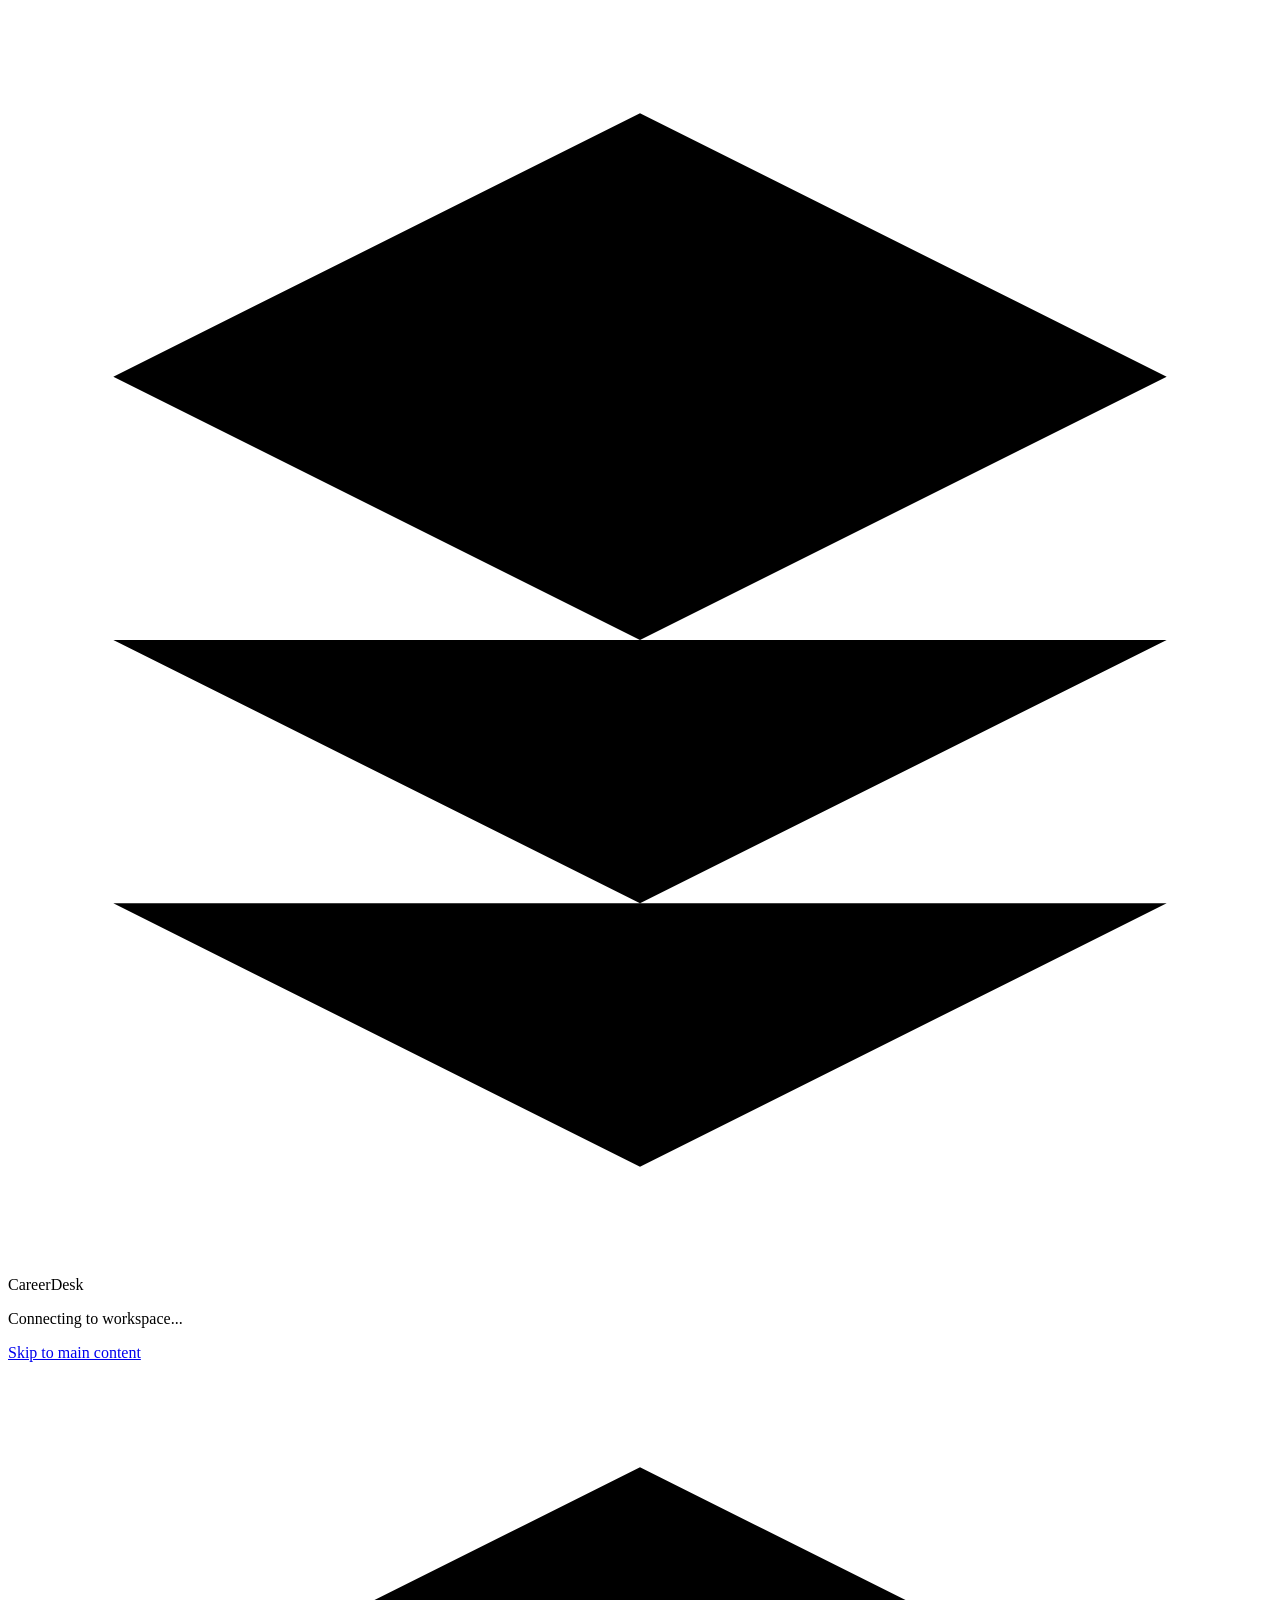
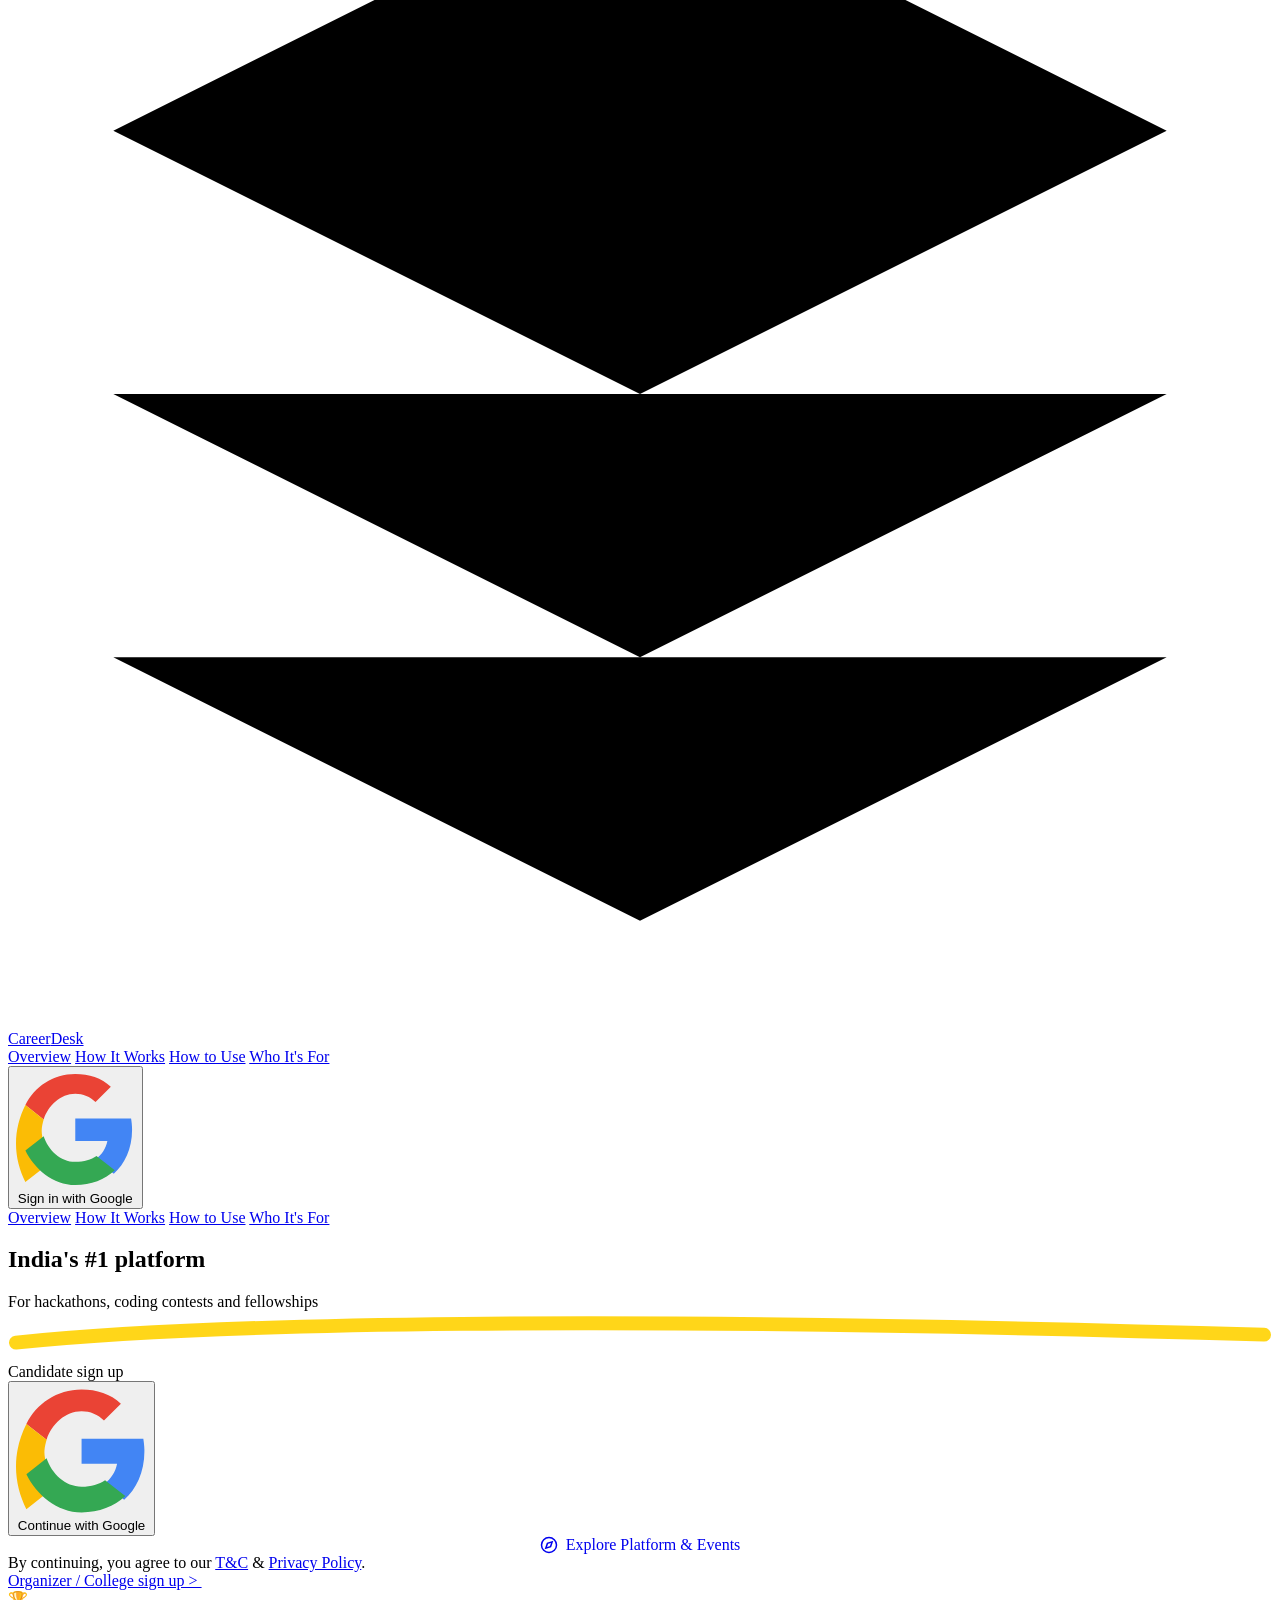
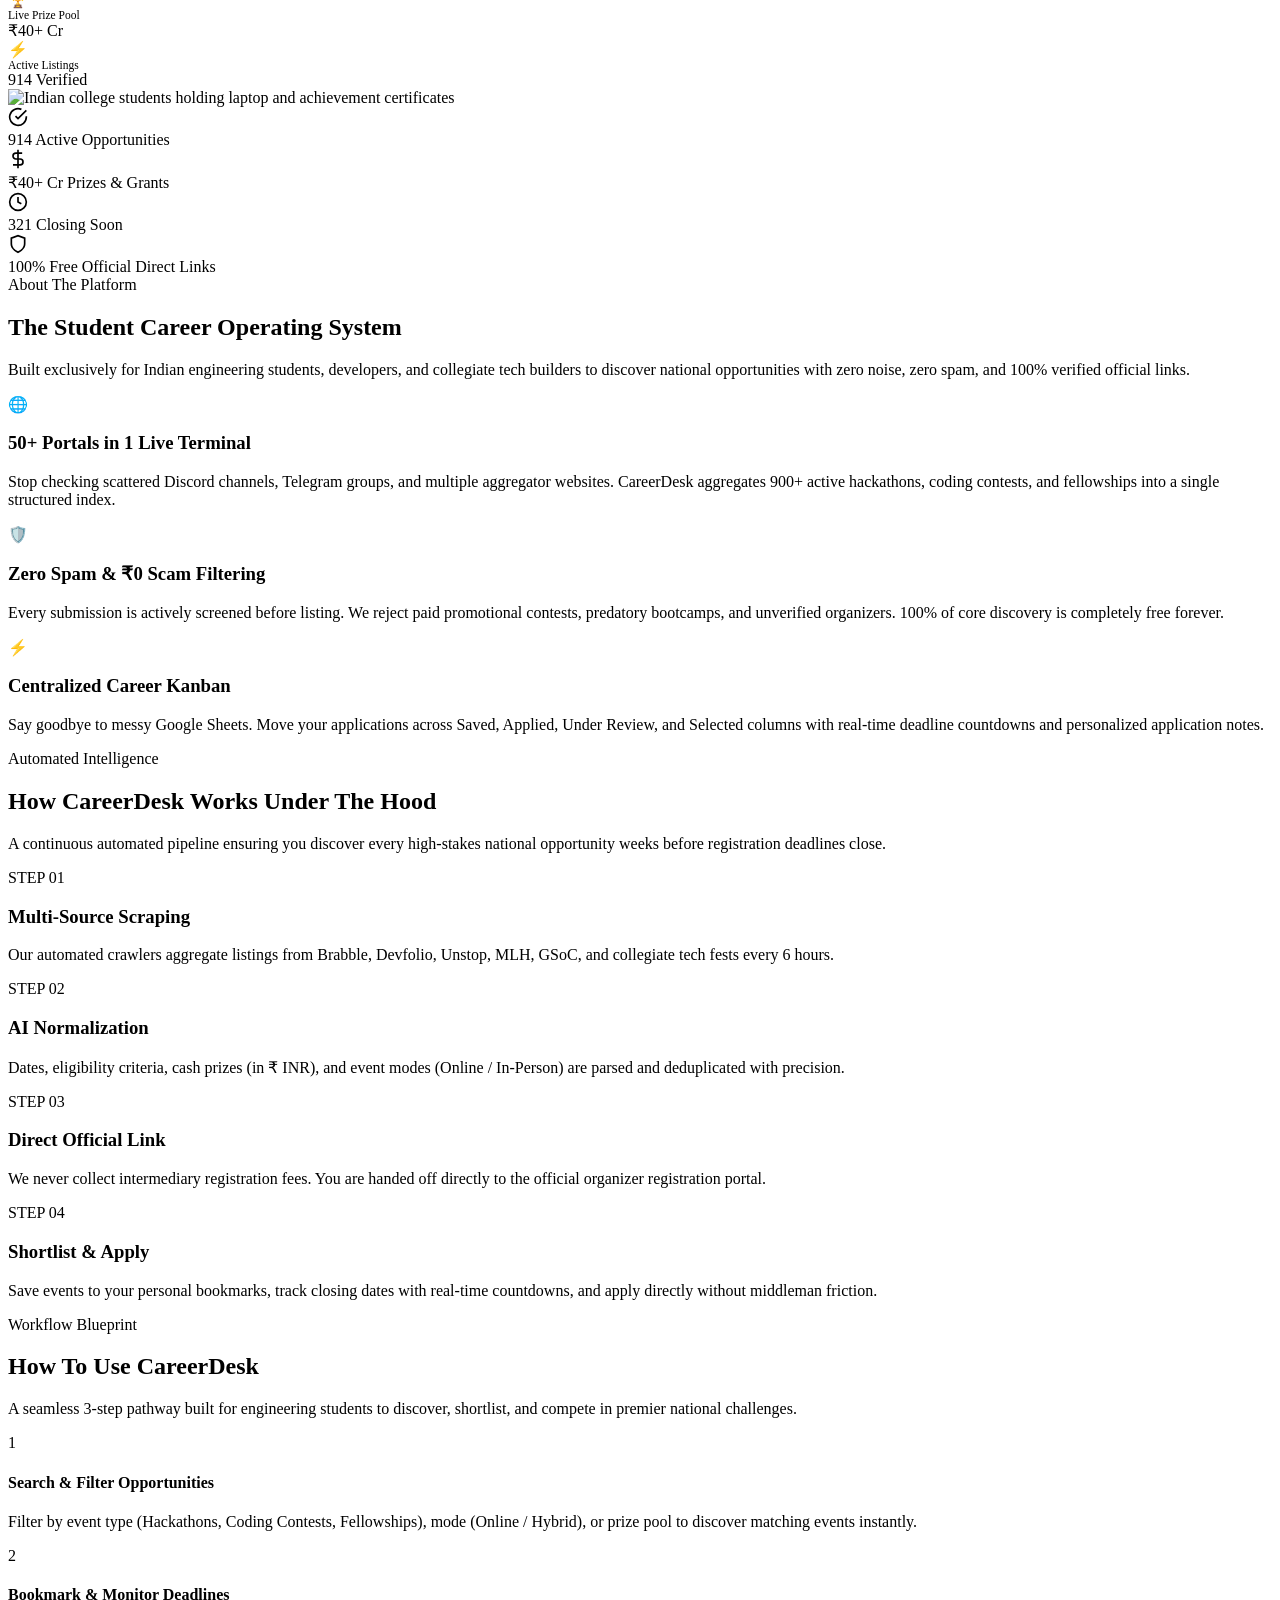
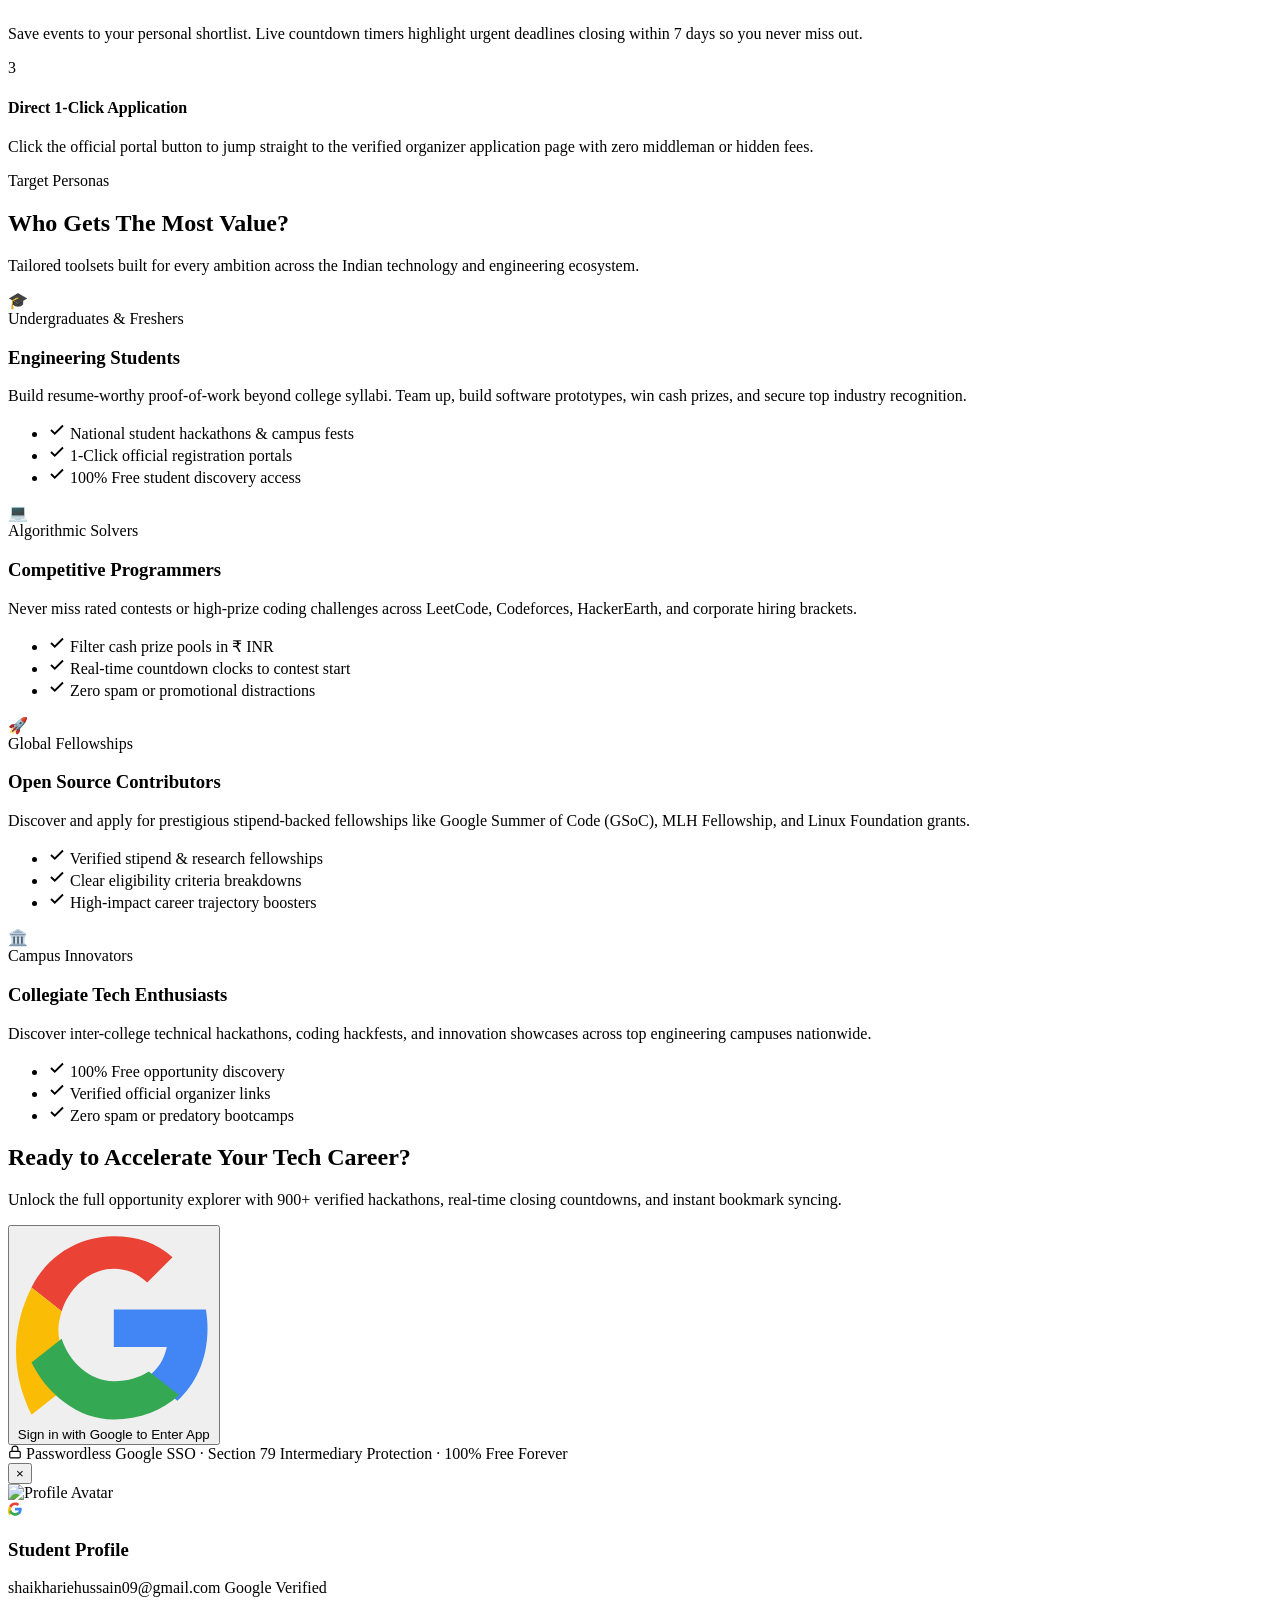
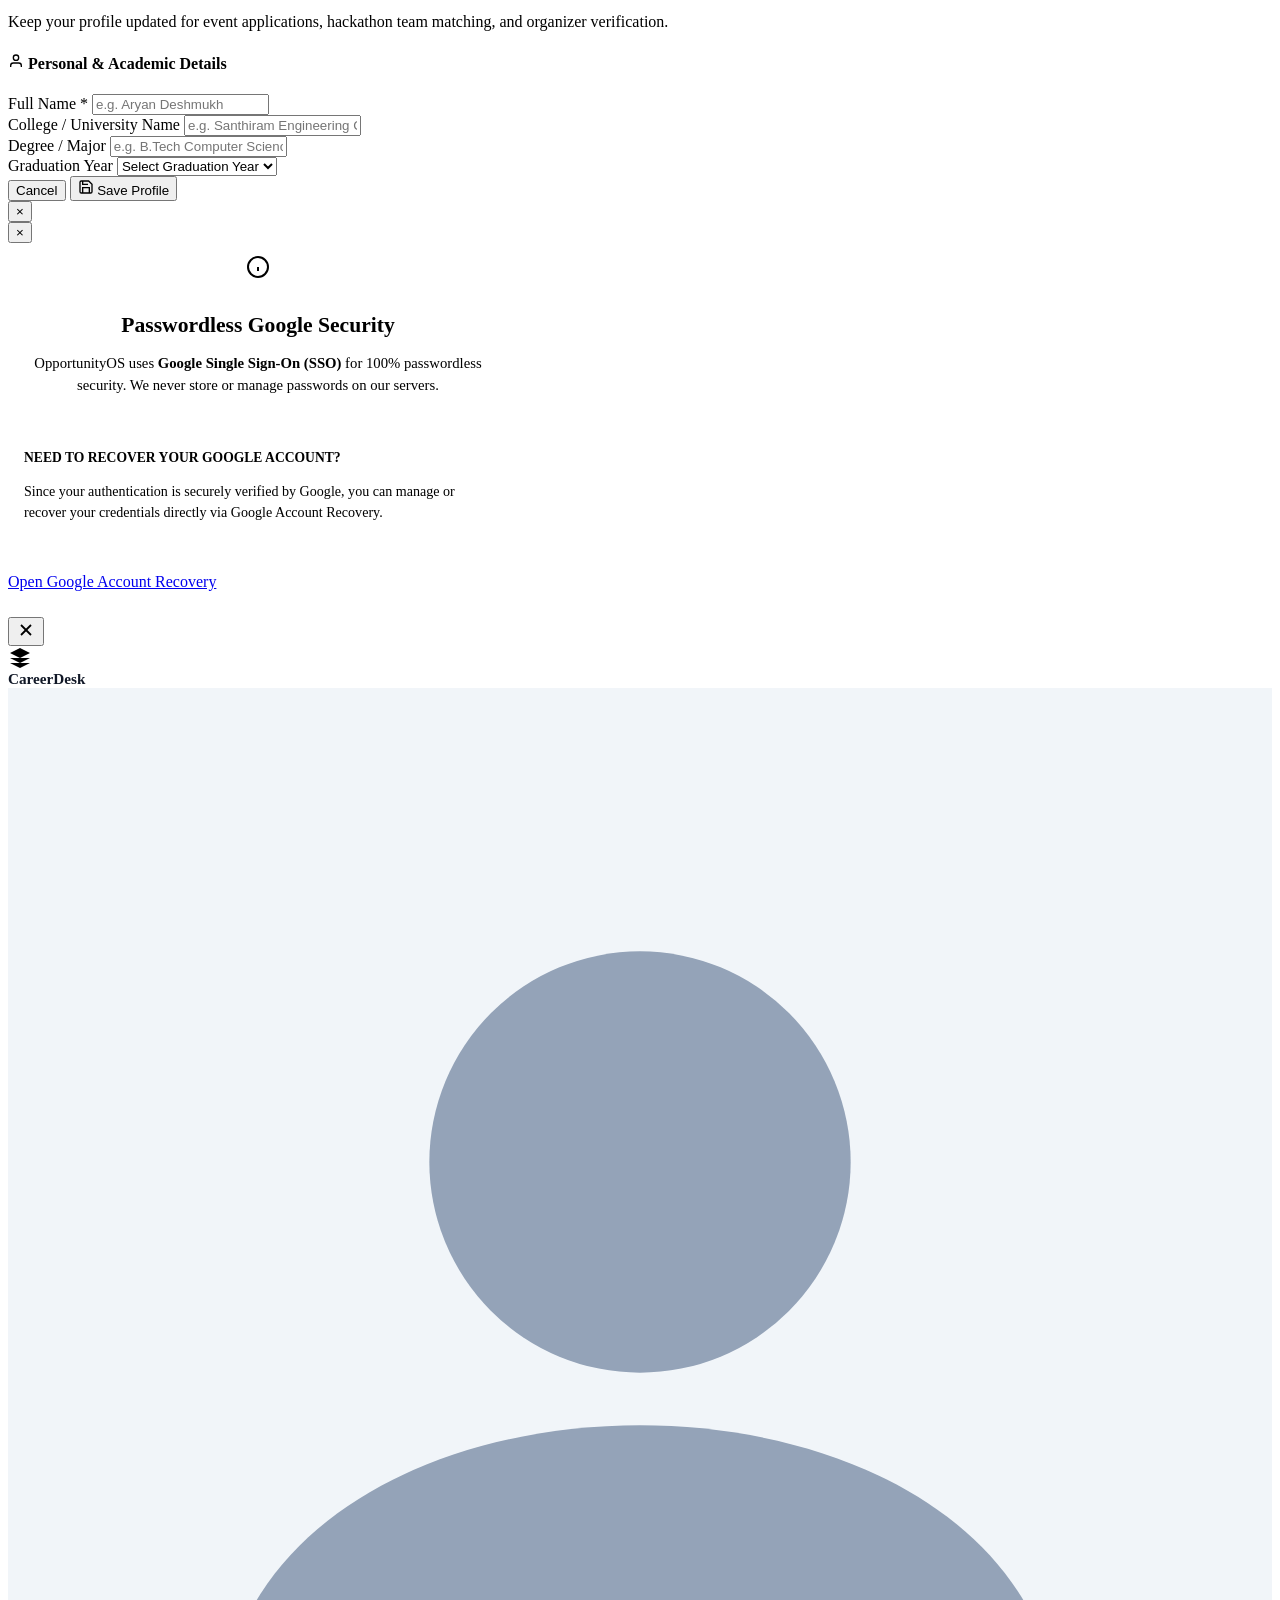
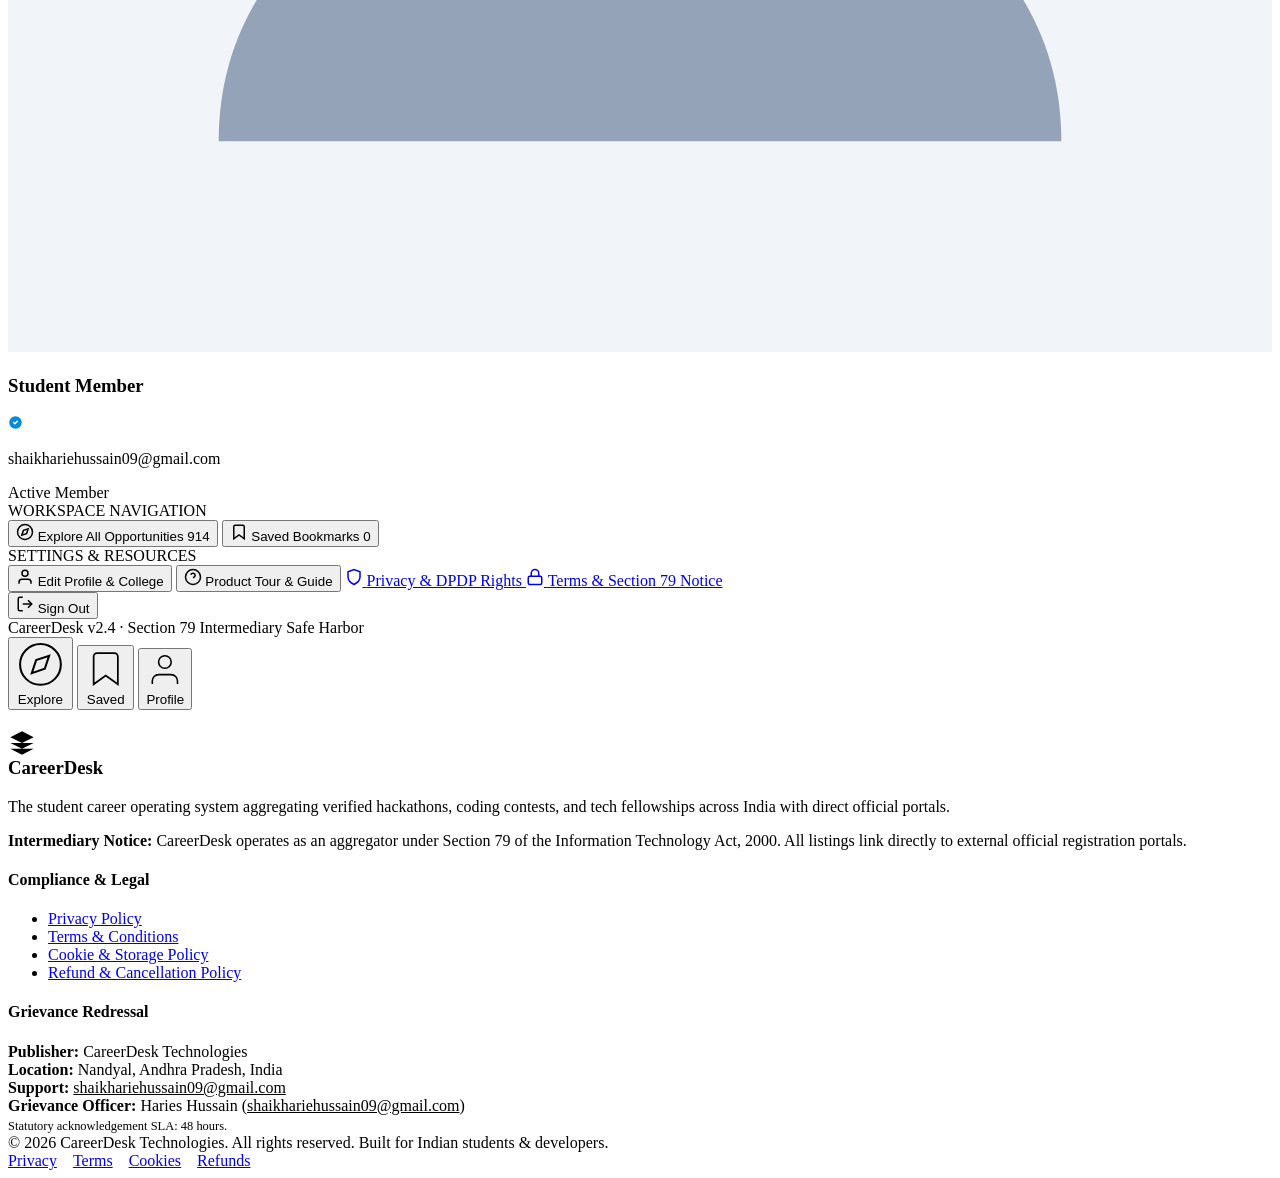
==== commit f70f067f: "fix(production): comprehensive production audit & fix pass - Section 1: Completely removed delete ac" ====
--- a/public/index.html
+++ b/public/index.html
@@ -28,10 +28,51 @@
   <meta name="twitter:description" content="Discover 914 verified hackathons, coding contests, and fellowships with live prize pools. Official direct links.">
   <meta name="twitter:image" content="/images/hero_students.jpg">
 
+  <!-- Preconnect & Fonts -->
+  <link rel="preconnect" href="https://fonts.googleapis.com">
+  <link rel="preconnect" href="https://fonts.gstatic.com" crossorigin>
+  <link rel="preconnect" href="https://ecubxecjnvslrvhhqfgf.supabase.co">
+  <link href="https://fonts.googleapis.com/css2?family=Inter:wght@400;500;600;700&family=Plus+Jakarta+Sans:wght@600;700;800&display=swap" rel="stylesheet">
+
+  <!-- Structured Data / Schema Markup (WebSite & EducationalOrganization) -->
+  <script type="application/ld+json">
+  {
+    "@context": "https://schema.org",
+    "@type": "WebSite",
+    "name": "CareerDesk",
+    "url": "https://careerdesk.in/",
+    "description": "India's premier portal for verified national hackathons, coding contests, and student opportunities with live prize pools over ₹40+ Cr.",
+    "potentialAction": {
+      "@type": "SearchAction",
+      "target": "https://careerdesk.in/?search={search_term_string}",
+      "query-input": "required name=search_term_string"
+    }
+  }
+  </script>
+
   <!-- Design System & Google Fonts -->
   <link rel="stylesheet" href="/css/style.css">
 </head>
-<body class="is-guest">
+<body class="auth-pending">
+
+  <!-- ── Top Route Navigation Progress Bar (nprogress style) ─────────────── -->
+  <div id="topProgressBar" class="top-progress-bar" aria-hidden="true"></div>
+
+  <!-- ── Fullscreen Auth Splash Screen (Zero-Flicker Session Resolver) ────── -->
+  <div id="authSplashScreen" class="auth-splash-screen" role="status" aria-live="polite">
+    <div class="auth-splash-box">
+      <div class="auth-splash-logo-wrap">
+        <div class="brand-logo-icon auth-splash-logo" aria-hidden="true">
+          <svg viewBox="0 0 24 24"><path d="M12 2L2 7l10 5 10-5-10-5zM2 17l10 5 10-5M2 12l10 5 10-5"/></svg>
+        </div>
+      </div>
+      <div class="auth-splash-title">Career<span>Desk</span></div>
+      <div class="auth-splash-spinner-wrap">
+        <div class="auth-splash-spinner"></div>
+      </div>
+      <p class="auth-splash-status" id="authSplashStatus">Connecting to workspace...</p>
+    </div>
+  </div>
 
   <!-- ── Global Broadcast Announcement Banner ────────────────────────────── -->
   <div id="globalAnnouncementBanner" class="site-announcement-container" style="display: none;"></div>
@@ -132,13 +173,7 @@
               </svg>
               Security &amp; Account
             </a>
-            <a href="#" id="btnDeleteAccount" class="dropdown-item danger" role="menuitem">
-              <svg width="16" height="16" viewBox="0 0 24 24" fill="none" stroke="currentColor" stroke-width="2" aria-hidden="true">
-                <polyline points="3 6 5 6 21 6"></polyline>
-                <path d="M19 6v14a2 2 0 0 1-2 2H7a2 2 0 0 1-2-2V6m3 0V4a2 2 0 0 1 2-2h4a2 2 0 0 1 2 2v2"></path>
-              </svg>
-              Delete Account (Erasure)
-            </a>
+
             <div class="dropdown-divider"></div>
             <button id="btnLogout" class="dropdown-item" role="menuitem" style="color: var(--text-muted);">
               <svg width="16" height="16" viewBox="0 0 24 24" fill="none" stroke="currentColor" stroke-width="2" aria-hidden="true">
@@ -246,7 +281,7 @@
             </div>
           </div>
 
-          <img src="/images/hero_students.jpg" alt="Indian college students holding laptop and achievement certificates" class="hero-students-img" width="680" height="420">
+          <img src="/images/hero_students.jpg" alt="Indian college students holding laptop and achievement certificates" class="hero-students-img" width="680" height="420" fetchpriority="high" decoding="async">
         </div>
       </div>
     </section>
@@ -714,11 +749,7 @@
 
         <!-- Actions Bar -->
         <div class="profile-actions-bar">
-          <div class="profile-actions-left">
-            <button type="button" class="btn-profile-danger" id="btnProfileDeleteAccount" title="Right to be Forgotten under DPDP Act 2023">
-              Delete Account
-            </button>
-          </div>
+
           <div class="profile-actions-right">
             <button type="button" class="btn-outline-subtle" id="btnCancelProfile">Cancel</button>
             <button type="submit" class="btn-apply-action" id="btnSaveProfile">
